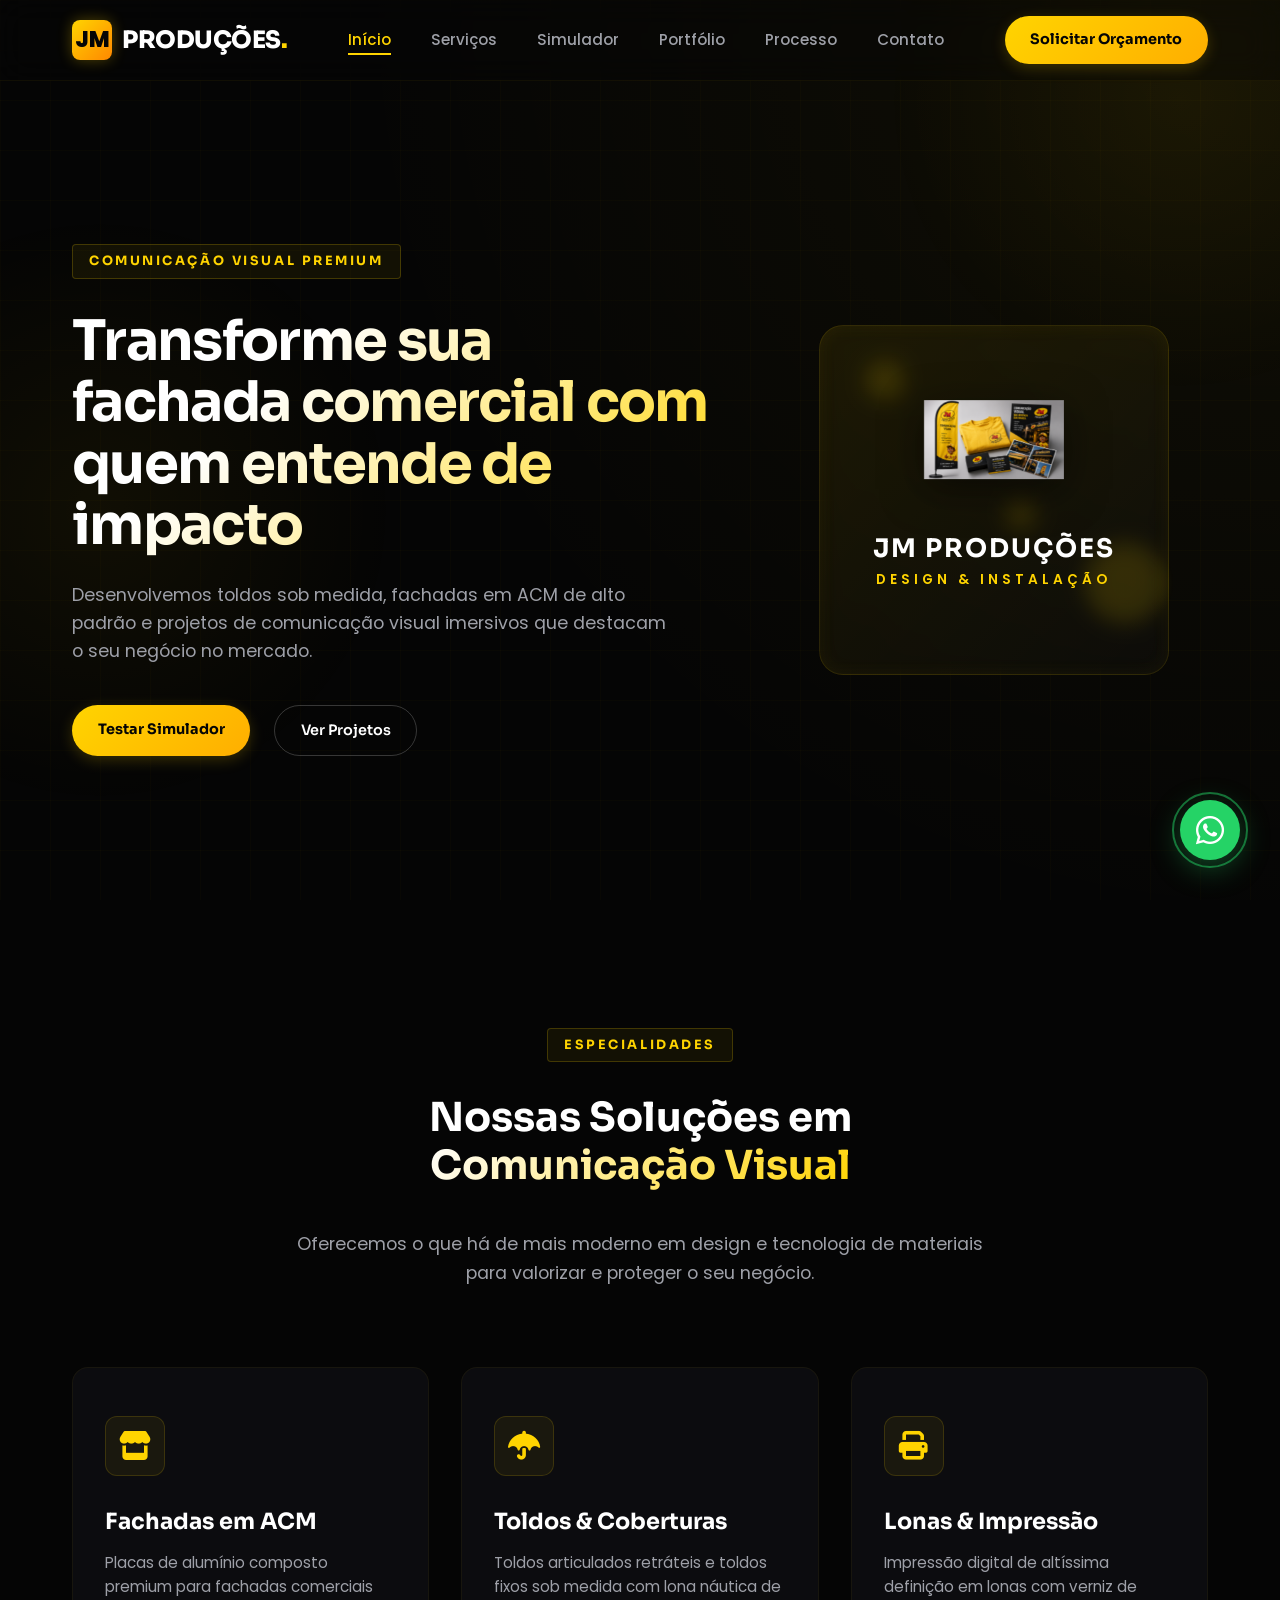
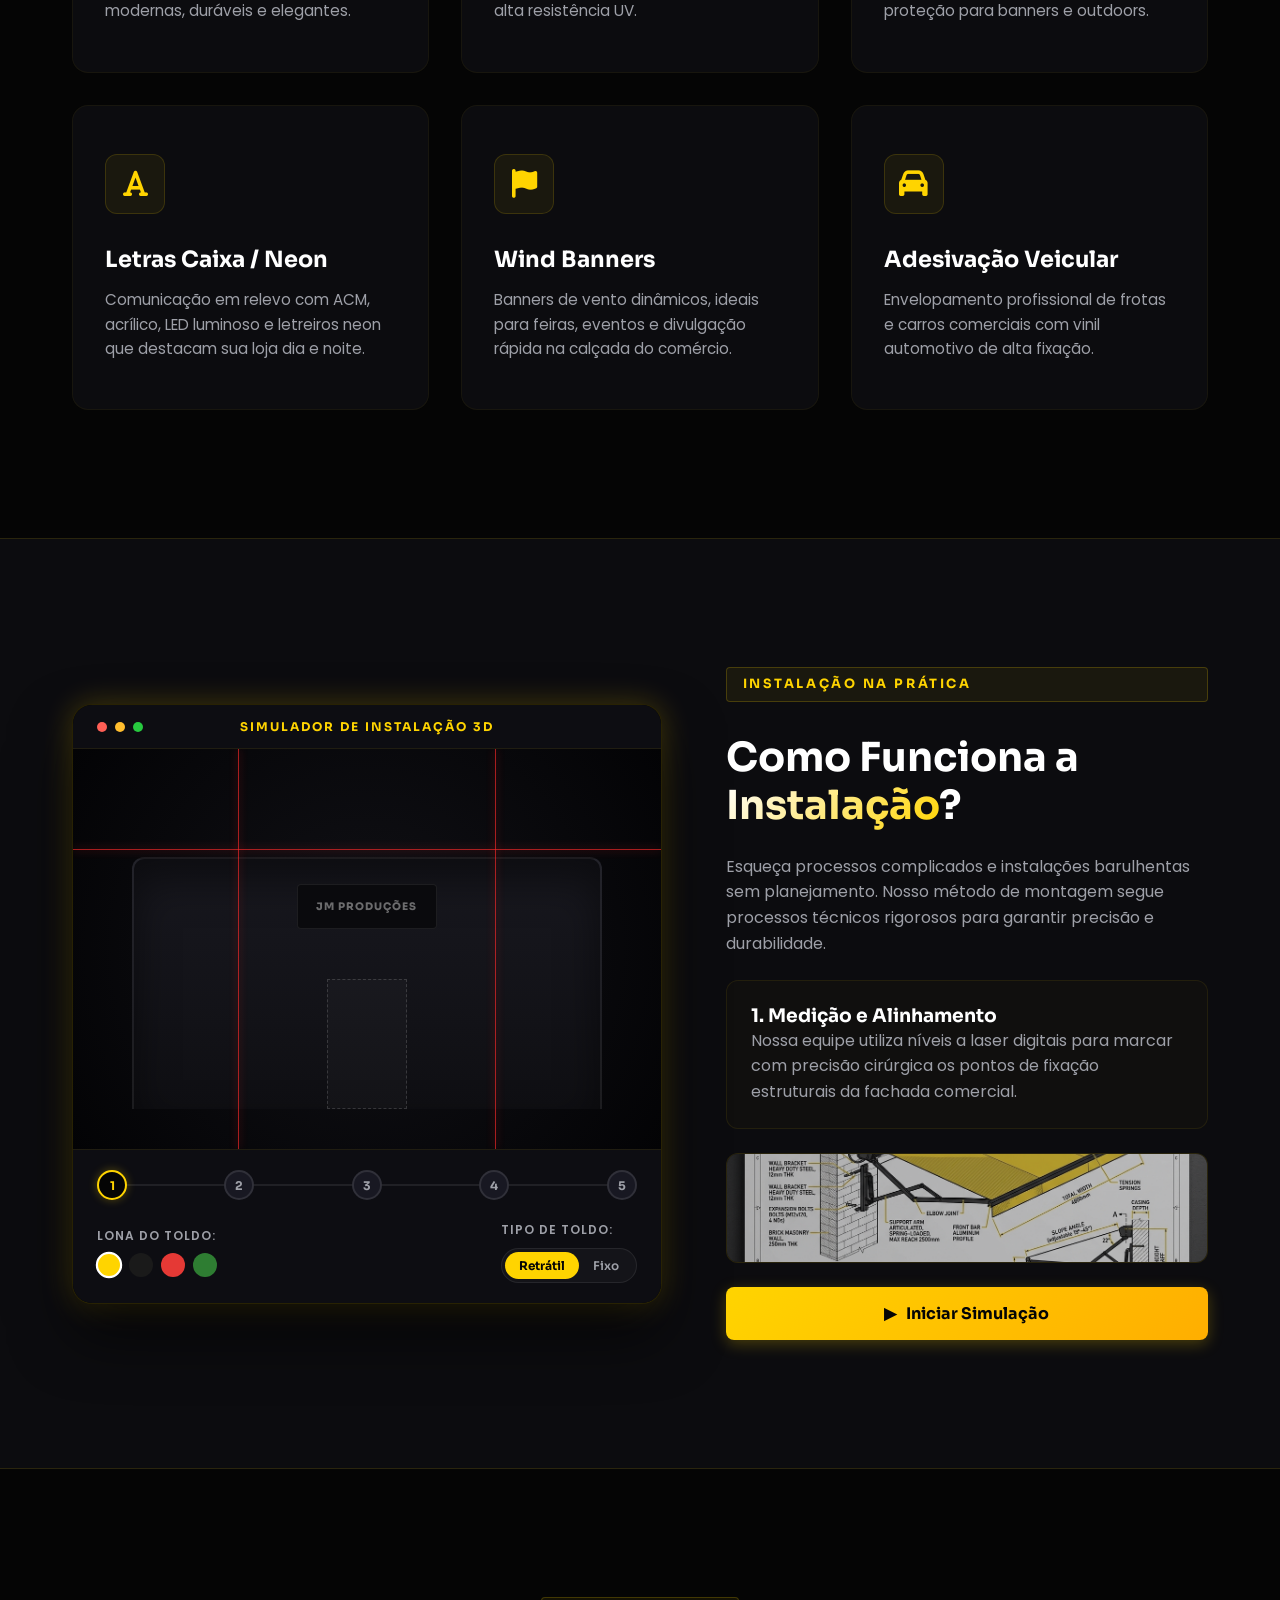
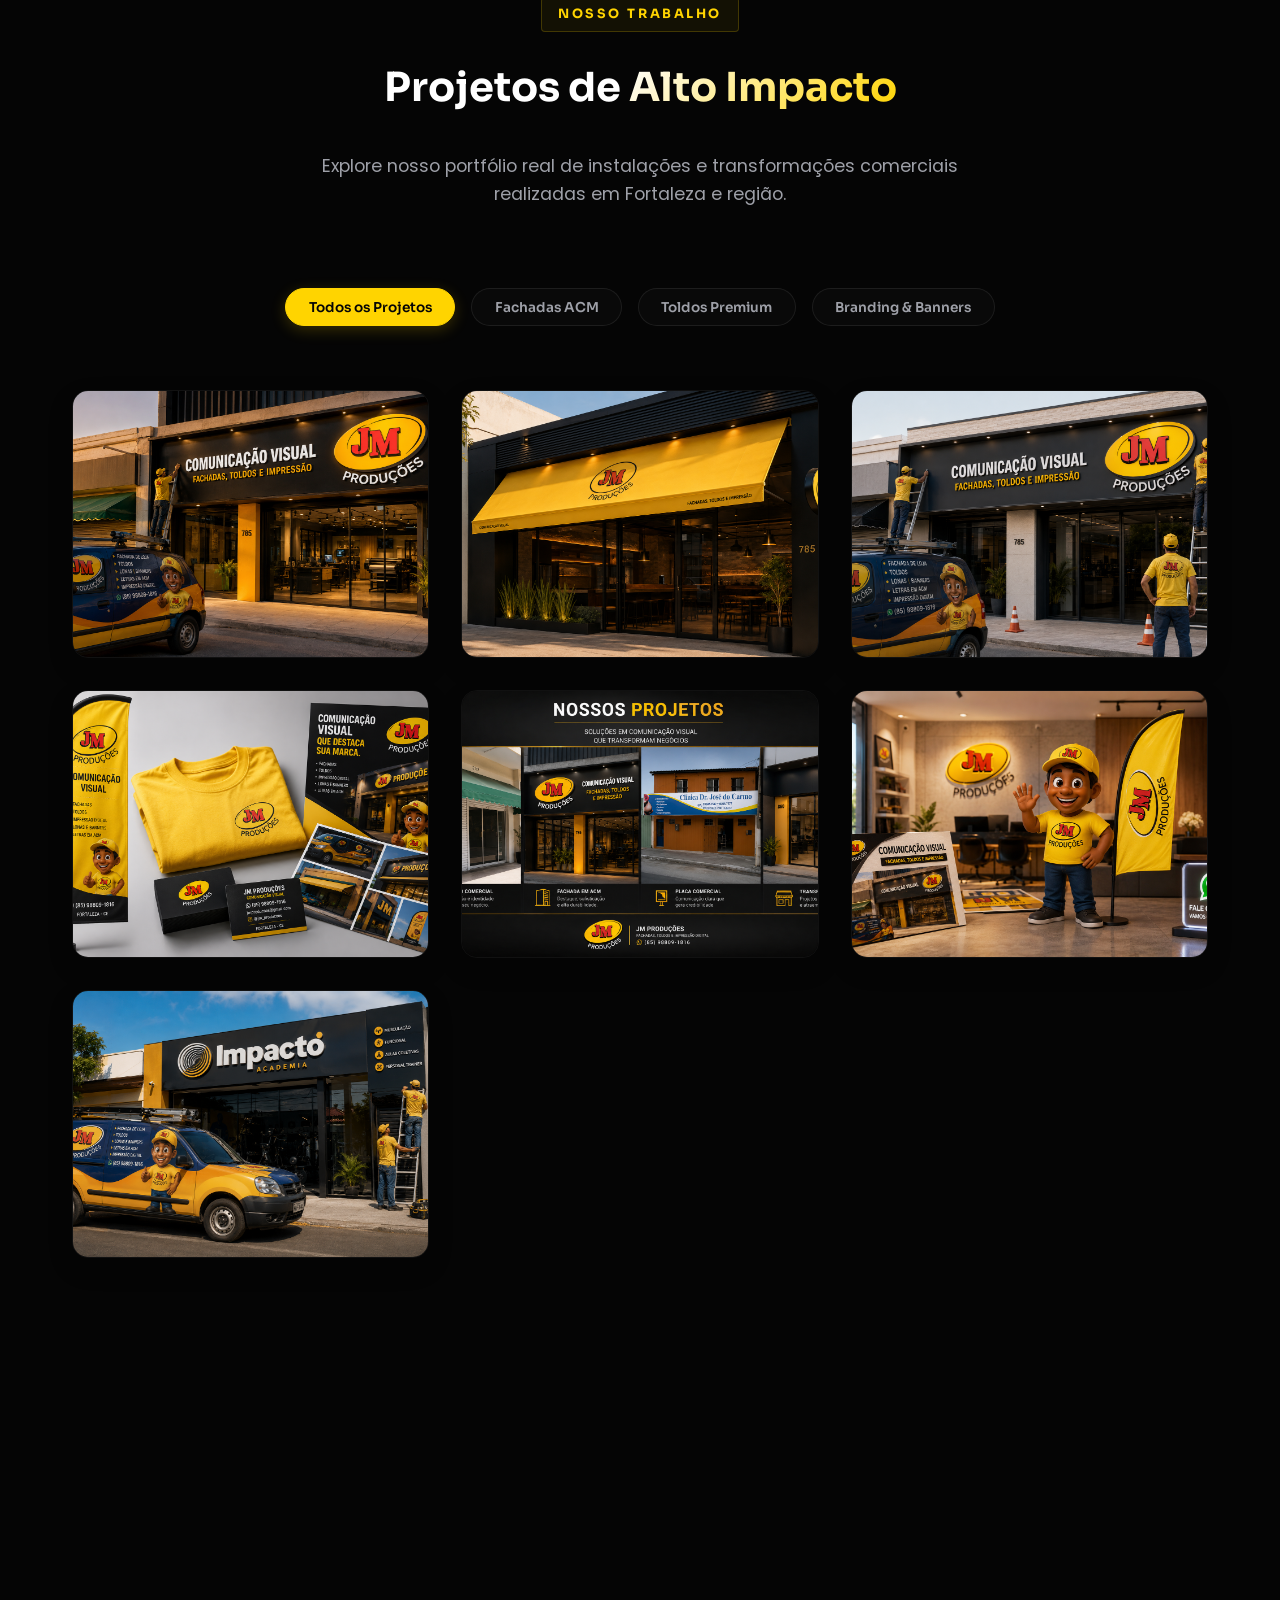
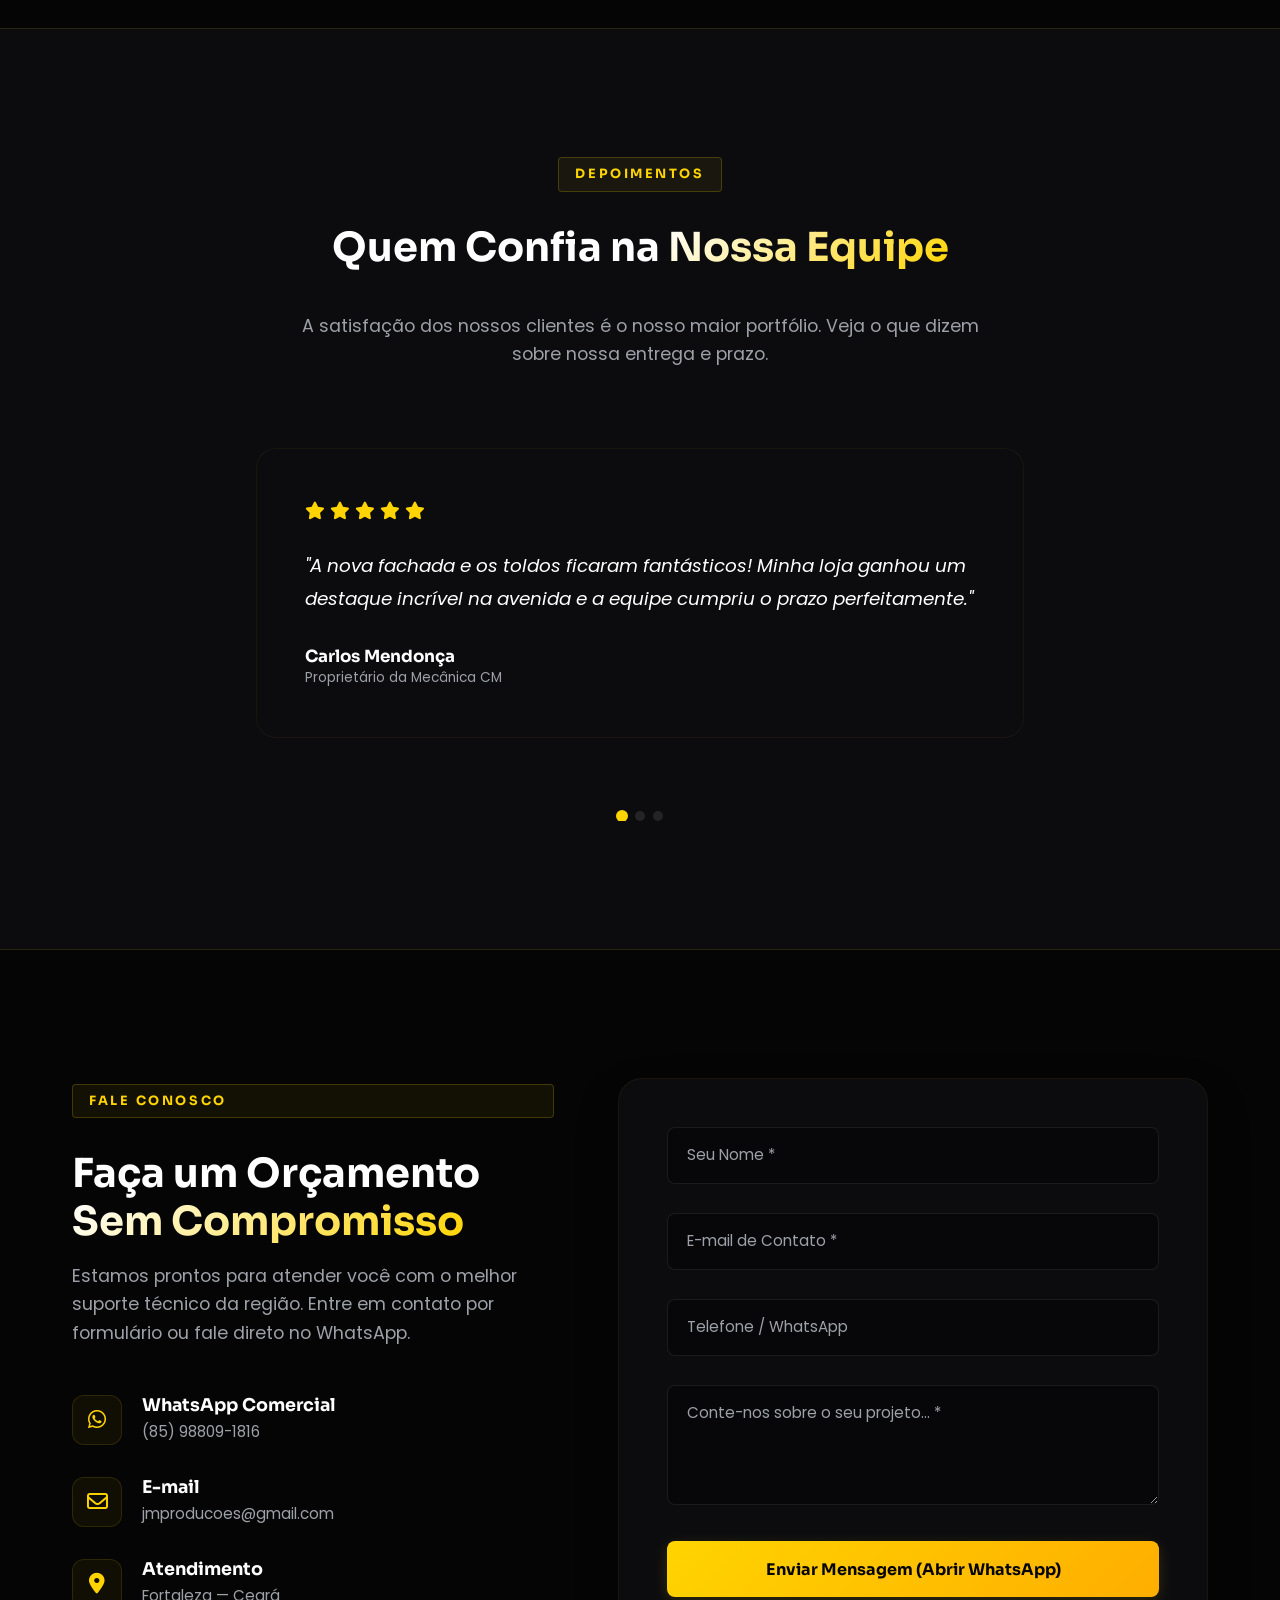
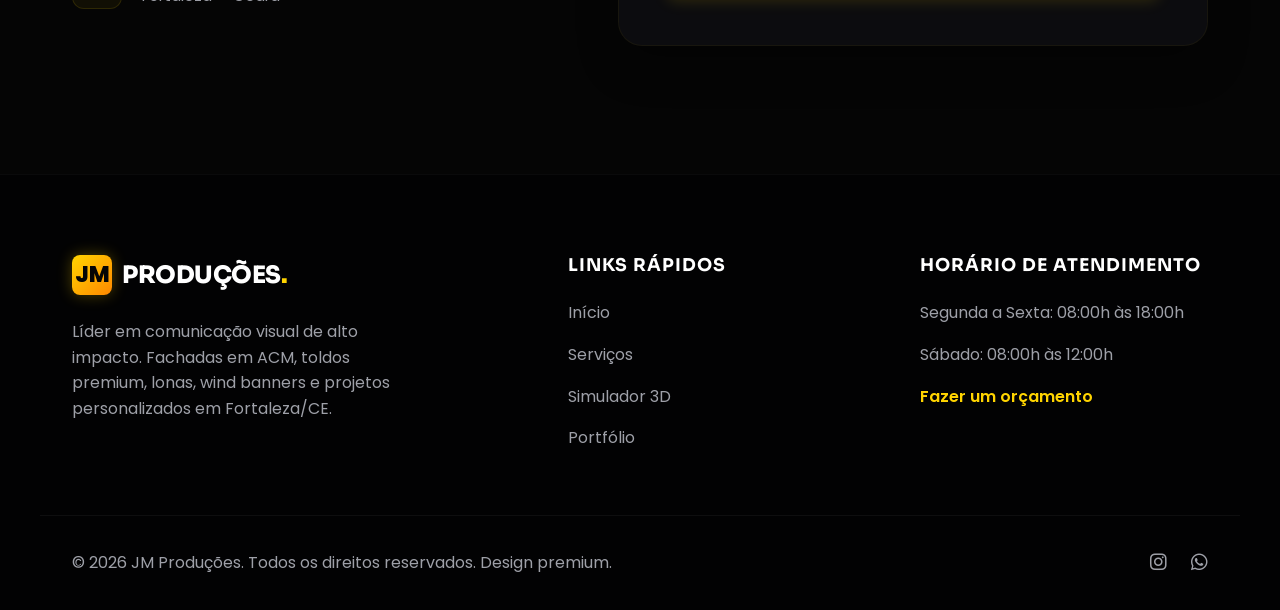
==== index.html @ 9288ebf3 "Rename jm-producoes.html to index.html for Vercel deployment" ====
<!DOCTYPE html>
<html lang="pt-BR">
<head>
  <meta charset="UTF-8">
  <meta name="viewport" content="width=device-width, initial-scale=1.0">
  <title>JM Produções — Comunicação Visual & Toldos Premium</title>
  <meta name="description" content="Reformule a identidade da sua empresa com fachadas em ACM, toldos sob medida, lonas de alta qualidade, wind banners e letras caixa. Projetos imersivos e instalação profissional.">
  
  <!-- Font Awesome (for premium icons) -->
  <link rel="stylesheet" href="https://cdnjs.cloudflare.com/ajax/libs/font-awesome/6.4.0/css/all.min.css">
  
  <!-- Custom Styling -->
  <link rel="stylesheet" href="index.css">
</head>
<body>

  <!-- Background Visual Grid Overlay -->
  <div class="grid-overlay"></div>
  <div class="radial-glow" style="top: -200px; right: -200px;"></div>
  <div class="radial-glow" style="bottom: 10%; left: -200px;"></div>

  <!-- Header & Navigation -->
  <header>
    <div class="container nav-container">
      <a href="#" class="logo">
        <div class="logo-icon">JM</div>
        <div class="logo-text">PRODUÇÕES<span>.</span></div>
      </a>
      
      <ul class="nav-menu">
        <li><a href="#inicio" class="nav-link active">Início</a></li>
        <li><a href="#servicos" class="nav-link">Serviços</a></li>
        <li><a href="#simulador" class="nav-link">Simulador</a></li>
        <li><a href="#portfolio" class="nav-link">Portfólio</a></li>
        <li><a href="#processo" class="nav-link">Processo</a></li>
        <li><a href="#contato" class="nav-link">Contato</a></li>
      </ul>
      
      <a href="#contato" class="cta-button">Solicitar Orçamento</a>
      
      <button class="nav-toggle" aria-label="Abrir menu de navegação">
        <span></span>
        <span></span>
        <span></span>
      </button>
    </div>
  </header>

  <!-- Hero Section -->
  <section id="inicio" class="hero">
    <div class="container hero-grid">
      <div class="hero-content reveal">
        <span class="tagline">Comunicação Visual Premium</span>
        <h1 class="text-gradient">Transforme sua fachada comercial com quem entende de impacto</h1>
        <p>Desenvolvemos toldos sob medida, fachadas em ACM de alto padrão e projetos de comunicação visual imersivos que destacam o seu negócio no mercado.</p>
        <div class="hero-buttons">
          <a href="#simulador" class="cta-button">Testar Simulador</a>
          <a href="#portfolio" class="btn-secondary">Ver Projetos</a>
        </div>
      </div>
      
      <div class="hero-visual reveal">
        <div class="float-element float-1"></div>
        <div class="float-element float-2"></div>
        <div class="float-element float-3"></div>
        
        <div class="hero-glow-card">
          <img src="portfolio_4.png" alt="JM Produções Logo 3D">
          <h3>JM Produções</h3>
          <p>Design & Instalação</p>
        </div>
      </div>
    </div>
  </section>

  <!-- Services Section -->
  <section id="servicos" class="section">
    <div class="container">
      <div class="section-header reveal">
        <span class="tagline">Especialidades</span>
        <h2>Nossas Soluções em <span class="highlight">Comunicação Visual</span></h2>
        <p>Oferecemos o que há de mais moderno em design e tecnologia de materiais para valorizar e proteger o seu negócio.</p>
      </div>
      
      <div class="services-grid">
        <div class="service-card reveal">
          <div class="service-icon"><i class="fa-solid fa-store"></i></div>
          <h3>Fachadas em ACM</h3>
          <p>Placas de alumínio composto premium para fachadas comerciais modernas, duráveis e elegantes.</p>
        </div>
        
        <div class="service-card reveal">
          <div class="service-icon"><i class="fa-solid fa-umbrella"></i></div>
          <h3>Toldos & Coberturas</h3>
          <p>Toldos articulados retráteis e toldos fixos sob medida com lona náutica de alta resistência UV.</p>
        </div>
        
        <div class="service-card reveal">
          <div class="service-icon"><i class="fa-solid fa-print"></i></div>
          <h3>Lonas & Impressão</h3>
          <p>Impressão digital de altíssima definição em lonas com verniz de proteção para banners e outdoors.</p>
        </div>
        
        <div class="service-card reveal">
          <div class="service-icon"><i class="fa-solid fa-font"></i></div>
          <h3>Letras Caixa / Neon</h3>
          <p>Comunicação em relevo com ACM, acrílico, LED luminoso e letreiros neon que destacam sua loja dia e noite.</p>
        </div>
        
        <div class="service-card reveal">
          <div class="service-icon"><i class="fa-solid fa-flag"></i></div>
          <h3>Wind Banners</h3>
          <p>Banners de vento dinâmicos, ideais para feiras, eventos e divulgação rápida na calçada do comércio.</p>
        </div>
        
        <div class="service-card reveal">
          <div class="service-icon"><i class="fa-solid fa-car"></i></div>
          <h3>Adesivação Veicular</h3>
          <p>Envelopamento profissional de frotas e carros comerciais com vinil automotivo de alta fixação.</p>
        </div>
      </div>
    </div>
  </section>

  <!-- 3D Installation Simulator Section -->
  <section id="simulador" class="section simulator-section">
    <div class="container simulator-container">
      <div class="sim-view reveal">
        <div class="sim-header-bar">
          <div class="sim-header-dots">
            <span></span>
            <span></span>
            <span></span>
          </div>
          <div class="sim-title-label">Simulador de Instalação 3D</div>
          <div style="width: 46px;"></div> <!-- placeholder to center label -->
        </div>
        
        <div class="sim-interactive-area">
          <!-- Laser Alignment Guides -->
          <div class="laser-guide laser-h"></div>
          <div class="laser-guide laser-v-l"></div>
          <div class="laser-guide laser-v-r"></div>
          
          <div class="facade-drawing">
            <div class="store-facade">
              <div class="store-door"></div>
              <div class="store-sign"></div>
              
              <!-- Install Bracket Points -->
              <div class="sim-bracket left"></div>
              <div class="sim-bracket right"></div>
              
              <!-- Mounting Frame and Fabric -->
              <div class="sim-toldo-container">
                <div class="sim-toldo-bar"></div>
                <div class="sim-toldo-fabric"></div>
                <div class="sim-toldo-arms"></div>
              </div>
            </div>
          </div>
        </div>
        
        <!-- Controls area -->
        <div class="sim-controls-wrapper">
          <div class="sim-steps-indicator">
            <div class="sim-steps-progress-bar" id="sim-progress-bar"></div>
            <div class="sim-step-dot active" data-step="0">1</div>
            <div class="sim-step-dot" data-step="1">2</div>
            <div class="sim-step-dot" data-step="2">3</div>
            <div class="sim-step-dot" data-step="3">4</div>
            <div class="sim-step-dot" data-step="4">5</div>
          </div>
          
          <div class="sim-customizer">
            <div class="customizer-group">
              <span class="customizer-label">Lona do Toldo:</span>
              <div class="color-dots">
                <span class="color-dot color-yellow active" title="Amarelo JM"></span>
                <span class="color-dot color-black" title="Preto Premium"></span>
                <span class="color-dot color-red" title="Vermelho Alerta"></span>
                <span class="color-dot color-green" title="Verde Floresta"></span>
              </div>
            </div>
            
            <div class="customizer-group">
              <span class="customizer-label">Tipo de Toldo:</span>
              <div class="style-selector">
                <button class="style-option active">Retrátil</button>
                <button class="style-option">Fixo</button>
              </div>
            </div>
          </div>
        </div>
      </div>
      
      <div class="sim-details reveal">
        <span class="tagline">Instalação na Prática</span>
        <h2>Como Funciona a <span class="highlight">Instalação</span>?</h2>
        <p>Esqueça processos complicados e instalações barulhentas sem planejamento. Nosso método de montagem segue processos técnicos rigorosos para garantir precisão e durabilidade.</p>
        
        <div class="sim-description-box">
          <h3 id="sim-step-title">1. Medição e Alinhamento</h3>
          <p id="sim-step-desc">Nossa equipe utiliza níveis a laser digitais para marcar com precisão cirúrgica os pontos de fixação estruturais da fachada comercial.</p>
        </div>
        
        <div style="margin-bottom: 1.5rem; border-radius: 12px; overflow: hidden; border: 1px solid rgba(255, 212, 0, 0.12); height: 110px; background: #0c0c0f;">
          <img src="toldo_blueprint.png" alt="Esquema Técnico Toldo" style="width: 100%; height: 100%; object-fit: cover; opacity: 0.8; filter: saturate(0.8);">
        </div>
        
        <button id="sim-action-btn" class="sim-action-btn btn-play">
          <span>▶</span> Iniciar Simulação
        </button>
      </div>
    </div>
  </section>

  <!-- Portfolio Section -->
  <section id="portfolio" class="section">
    <div class="container">
      <div class="section-header reveal">
        <span class="tagline">Nosso Trabalho</span>
        <h2>Projetos de <span class="highlight">Alto Impacto</span></h2>
        <p>Explore nosso portfólio real de instalações e transformações comerciais realizadas em Fortaleza e região.</p>
      </div>
      
      <div class="portfolio-filters reveal">
        <button class="filter-btn active" data-filter="all">Todos os Projetos</button>
        <button class="filter-btn" data-filter="fachadas">Fachadas ACM</button>
        <button class="filter-btn" data-filter="toldos">Toldos Premium</button>
        <button class="filter-btn" data-filter="banners">Branding & Banners</button>
      </div>
      
      <div class="portfolio-grid reveal">
        <!-- Card 1 -->
        <div class="portfolio-card" data-category="banners">
          <img src="portfolio_1.png" alt="Papelaria e Identidade JM Produções" class="portfolio-img">
          <div class="portfolio-overlay">
            <span class="portfolio-category">Branding</span>
            <h3 class="portfolio-title">Identidade Visual & Mockups</h3>
          </div>
        </div>
        
        <!-- Card 2 -->
        <div class="portfolio-card" data-category="fachadas">
          <img src="portfolio_2.png" alt="Projetos e Fachadas JM" class="portfolio-img">
          <div class="portfolio-overlay">
            <span class="portfolio-category">Fachadas</span>
            <h3 class="portfolio-title">Painéis Comerciais & Placas</h3>
          </div>
        </div>
        
        <!-- Card 3 -->
        <div class="portfolio-card" data-category="fachadas">
          <img src="portfolio_3.png" alt="Instalação Academia Impacto" class="portfolio-img">
          <div class="portfolio-overlay">
            <span class="portfolio-category">Fachadas ACM</span>
            <h3 class="portfolio-title">Fachada Impacto Academia</h3>
          </div>
        </div>
        
        <!-- Card 4 -->
        <div class="portfolio-card" data-category="banners">
          <img src="portfolio_4.png" alt="Comunicação Visual Interna" class="portfolio-img">
          <div class="portfolio-overlay">
            <span class="portfolio-category">Branding</span>
            <h3 class="portfolio-title">Showroom e Mascot JM</h3>
          </div>
        </div>
        
        <!-- Card 5 -->
        <div class="portfolio-card" data-category="toldos">
          <img src="portfolio_5.png" alt="Toldo Amarelo Restaurante" class="portfolio-img">
          <div class="portfolio-overlay">
            <span class="portfolio-category">Toldos Premium</span>
            <h3 class="portfolio-title">Toldo Amarelo Cobertura</h3>
          </div>
        </div>
        
        <!-- Card 6 -->
        <div class="portfolio-card" data-category="toldos">
          <img src="portfolio_6.png" alt="Toldo Loja Comercial Noturno" class="portfolio-img">
          <div class="portfolio-overlay">
            <span class="portfolio-category">Toldos Premium</span>
            <h3 class="portfolio-title">Toldo Comercial Noturno</h3>
          </div>
        </div>
        
        <!-- Card 7 -->
        <div class="portfolio-card" data-category="toldos">
          <img src="portfolio_7.png" alt="Instalação de Toldo Fachada" class="portfolio-img">
          <div class="portfolio-overlay">
            <span class="portfolio-category">Toldos</span>
            <h3 class="portfolio-title">Toldo Fixo e Iluminação</h3>
          </div>
        </div>
      </div>
    </div>
  </section>

  <!-- Process Timeline Section -->
  <section id="processo" class="section">
    <div class="container">
      <div class="section-header reveal">
        <span class="tagline">Processo</span>
        <h2>O Caminho da <span class="highlight">Sua Ideia à Instalação</span></h2>
        <p>Garantimos um acompanhamento completo para que o resultado final supere todas as suas expectativas.</p>
      </div>
      
      <div class="timeline reveal">
        <div class="timeline-progress"></div>
        
        <!-- Item 1 -->
        <div class="timeline-item">
          <div class="timeline-dot"></div>
          <div class="timeline-content">
            <div class="timeline-number">01</div>
            <h3>Briefing & Medições</h3>
            <p>Realizamos a visita técnica para tirar as medidas da sua fachada no milímetro e entender as necessidades de proteção térmica e visual da sua loja.</p>
          </div>
        </div>
        
        <!-- Item 2 -->
        <div class="timeline-item">
          <div class="timeline-dot"></div>
          <div class="timeline-content">
            <div class="timeline-number">02</div>
            <h3>Projeto 3D Gratuito</h3>
            <p>Criamos um protótipo realista no computador da sua fachada com os toldos ou painéis aplicados para que você veja como vai ficar antes de aprovar.</p>
          </div>
        </div>
        
        <!-- Item 3 -->
        <div class="timeline-item">
          <div class="timeline-dot"></div>
          <div class="timeline-content">
            <div class="timeline-number">03</div>
            <h3>Fabricação Especializada</h3>
            <p>Utilizamos perfis de aço estrutural galvanizado com soldagem MIG e costura de lona em vulcanização de alta tecnologia para máxima durabilidade.</p>
          </div>
        </div>
        
        <!-- Item 4 -->
        <div class="timeline-item">
          <div class="timeline-dot"></div>
          <div class="timeline-content">
            <div class="timeline-number">04</div>
            <h3>Instalação Profissional</h3>
            <p>Nossa equipe de instaladores realiza a fixação com buchas químicas e alinhamento a laser. Rápido, limpo e com segurança total.</p>
          </div>
        </div>
      </div>
    </div>
  </section>

  <!-- Testimonials Section -->
  <section class="section" style="background-color: var(--bg-secondary); border-top: 1px solid var(--border-color); border-bottom: 1px solid var(--border-color);">
    <div class="container">
      <div class="section-header reveal">
        <span class="tagline">Depoimentos</span>
        <h2>Quem Confia na <span class="highlight">Nossa Equipe</span></h2>
        <p>A satisfação dos nossos clientes é o nosso maior portfólio. Veja o que dizem sobre nossa entrega e prazo.</p>
      </div>
      
      <div class="testimonial-wrapper reveal">
        <span class="quote-icon">“</span>
        <div class="testimonial-track">
          <!-- Slide 1 -->
          <div class="testimonial-slide">
            <div class="testimonial-card">
              <div class="testimonial-rating">
                <i class="fa-solid fa-star"></i>
                <i class="fa-solid fa-star"></i>
                <i class="fa-solid fa-star"></i>
                <i class="fa-solid fa-star"></i>
                <i class="fa-solid fa-star"></i>
              </div>
              <p class="testimonial-text">"A nova fachada e os toldos ficaram fantásticos! Minha loja ganhou um destaque incrível na avenida e a equipe cumpriu o prazo perfeitamente."</p>
              <div class="testimonial-author">
                <div class="author-info">
                  <h4>Carlos Mendonça</h4>
                  <p>Proprietário da Mecânica CM</p>
                </div>
              </div>
            </div>
          </div>
          
          <!-- Slide 2 -->
          <div class="testimonial-slide">
            <div class="testimonial-card">
              <div class="testimonial-rating">
                <i class="fa-solid fa-star"></i>
                <i class="fa-solid fa-star"></i>
                <i class="fa-solid fa-star"></i>
                <i class="fa-solid fa-star"></i>
                <i class="fa-solid fa-star"></i>
              </div>
              <p class="testimonial-text">"Excelente atendimento! O simulador e o projeto 3D ajudaram muito a escolher a cor perfeita. Os toldos retráteis nos ajudam a proteger o salão nos horários mais quentes."</p>
              <div class="testimonial-author">
                <div class="author-info">
                  <h4>Patrícia Alves</h4>
                  <p>Diretora do Salão Beauty Face</p>
                </div>
              </div>
            </div>
          </div>
          
          <!-- Slide 3 -->
          <div class="testimonial-slide">
            <div class="testimonial-card">
              <div class="testimonial-rating">
                <i class="fa-solid fa-star"></i>
                <i class="fa-solid fa-star"></i>
                <i class="fa-solid fa-star"></i>
                <i class="fa-solid fa-star"></i>
                <i class="fa-solid fa-star"></i>
              </div>
              <p class="testimonial-text">"A equipe de instalação é super limpa e rápida. O fechamento lateral da lona ficou impecável e resiste muito bem a ventanias e chuvas."</p>
              <div class="testimonial-author">
                <div class="author-info">
                  <h4>Felipe Rocha</h4>
                  <p>Fundador da Impacto Academia</p>
                </div>
              </div>
            </div>
          </div>
        </div>
        
        <div class="carousel-dots"></div>
      </div>
    </div>
  </section>

  <!-- Contact Section -->
  <section id="contato" class="section">
    <div class="container contact-grid">
      <div class="contact-info reveal">
        <span class="tagline">Fale Conosco</span>
        <h2>Faça um Orçamento <span class="highlight">Sem Compromisso</span></h2>
        <p>Estamos prontos para atender você com o melhor suporte técnico da região. Entre em contato por formulário ou fale direto no WhatsApp.</p>
        
        <div class="info-item">
          <div class="info-icon"><i class="fa-brands fa-whatsapp"></i></div>
          <div class="info-text">
            <h3>WhatsApp Comercial</h3>
            <p>(85) 98809-1816</p>
          </div>
        </div>
        
        <div class="info-item">
          <div class="info-icon"><i class="fa-regular fa-envelope"></i></div>
          <div class="info-text">
            <h3>E-mail</h3>
            <p>jmproducoes@gmail.com</p>
          </div>
        </div>
        
        <div class="info-item">
          <div class="info-icon"><i class="fa-solid fa-location-dot"></i></div>
          <div class="info-text">
            <h3>Atendimento</h3>
            <p>Fortaleza — Ceará</p>
          </div>
        </div>
      </div>
      
      <div class="contact-form-container reveal">
        <form id="contact-form">
          <div class="form-group">
            <input type="text" id="form-name" class="form-input" placeholder=" " required>
            <label for="form-name" class="form-label">Seu Nome *</label>
          </div>
          
          <div class="form-group">
            <input type="email" id="form-email" class="form-input" placeholder=" " required>
            <label for="form-email" class="form-label">E-mail de Contato *</label>
          </div>
          
          <div class="form-group">
            <input type="tel" id="form-phone" class="form-input" placeholder=" ">
            <label for="form-phone" class="form-label">Telefone / WhatsApp</label>
          </div>
          
          <div class="form-group">
            <textarea id="form-message" class="form-textarea" placeholder=" " required></textarea>
            <label for="form-message" class="form-label">Conte-nos sobre o seu projeto... *</label>
          </div>
          
          <button type="submit" class="submit-btn">Enviar Mensagem (Abrir WhatsApp)</button>
        </form>
      </div>
    </div>
  </section>

  <!-- Footer -->
  <footer>
    <div class="container footer-grid">
      <div class="footer-logo-desc">
        <a href="#" class="logo">
          <div class="logo-icon">JM</div>
          <div class="logo-text">PRODUÇÕES<span>.</span></div>
        </a>
        <p>Líder em comunicação visual de alto impacto. Fachadas em ACM, toldos premium, lonas, wind banners e projetos personalizados em Fortaleza/CE.</p>
      </div>
      
      <div class="footer-nav">
        <h4>Links Rápidos</h4>
        <ul>
          <li><a href="#inicio">Início</a></li>
          <li><a href="#servicos">Serviços</a></li>
          <li><a href="#simulador">Simulador 3D</a></li>
          <li><a href="#portfolio">Portfólio</a></li>
        </ul>
      </div>
      
      <div class="footer-nav">
        <h4>Horário de Atendimento</h4>
        <ul>
          <li style="color: var(--text-muted);">Segunda a Sexta: 08:00h às 18:00h</li>
          <li style="color: var(--text-muted);">Sábado: 08:00h às 12:00h</li>
          <li><a href="#contato" style="color: var(--accent); font-weight: 600;">Fazer um orçamento</a></li>
        </ul>
      </div>
    </div>
    
    <div class="container footer-bottom">
      <p>&copy; 2026 JM Produções. Todos os direitos reservados. Design premium.</p>
      <div class="footer-socials">
        <a href="https://instagram.com/jm_producoes" target="_blank" class="footer-social-link" aria-label="Instagram"><i class="fa-brands fa-instagram"></i></a>
        <a href="https://wa.me/5585988091816" target="_blank" class="footer-social-link" aria-label="WhatsApp"><i class="fa-brands fa-whatsapp"></i></a>
      </div>
    </div>
  </footer>

  <!-- Lightbox Modal for Portfolio -->
  <div id="lightbox-modal" class="lightbox-modal">
    <div class="lightbox-content">
      <button class="lightbox-close" aria-label="Fechar visualizador">&times;</button>
      <img id="lightbox-img" src="" alt="Ampliação de projeto">
      <div id="lightbox-caption" class="lightbox-caption"></div>
    </div>
  </div>

  <!-- Float WhatsApp Button -->
  <a href="https://wa.me/5585988091816?text=Ol%C3%A1%20JM%20Produ%C3%A7%C3%B5es!%20Gostaria%20de%20fazer%20um%20or%C3%A7amento%20para%20minha%20loja." target="_blank" class="whatsapp-float" aria-label="Falar conosco no WhatsApp">
    <i class="fa-brands fa-whatsapp"></i>
  </a>

  <!-- Custom Script -->
  <script src="index.js"></script>
</body>
</html>
---- index.css ----
@import url('https://fonts.googleapis.com/css2?family=Poppins:wght@300;400;500;600;700&family=Sora:wght@400;600;700;800&display=swap');

:root {
  --bg-primary: #050505;
  --bg-secondary: #0c0c0f;
  --accent: #FFD400;
  --accent-rgb: 255, 212, 0;
  --accent-vibrant: #ffae00;
  --text-main: #ffffff;
  --text-muted: #9ea0a8;
  --border-color: rgba(255, 212, 0, 0.12);
  --glass-bg: rgba(12, 12, 15, 0.65);
  --glass-border: rgba(255, 212, 0, 0.08);
  --font-title: 'Sora', sans-serif;
  --font-body: 'Poppins', sans-serif;
  --transition-smooth: all 0.4s cubic-bezier(0.25, 1, 0.5, 1);
  --glow-shadow: 0 0 30px rgba(255, 212, 0, 0.25);
}

/* Base Styles */
* {
  box-sizing: border-box;
  margin: 0;
  padding: 0;
}

html {
  scroll-behavior: smooth;
  font-size: 16px;
}

body {
  background-color: var(--bg-primary);
  color: var(--text-main);
  font-family: var(--font-body);
  overflow-x: hidden;
  line-height: 1.6;
}

/* Custom Scrollbar */
::-webkit-scrollbar {
  width: 8px;
}
::-webkit-scrollbar-track {
  background: var(--bg-primary);
}
::-webkit-scrollbar-thumb {
  background: var(--accent);
  border-radius: 4px;
}
::-webkit-scrollbar-thumb:hover {
  background: var(--accent-vibrant);
}

/* Background Grid Overlay */
.grid-overlay {
  position: fixed;
  top: 0;
  left: 0;
  width: 100%;
  height: 100%;
  background-image: 
    linear-gradient(rgba(255, 212, 0, 0.02) 1px, transparent 1px),
    linear-gradient(90deg, rgba(255, 212, 0, 0.02) 1px, transparent 1px);
  background-size: 50px 50px;
  z-index: 1;
  pointer-events: none;
}

.radial-glow {
  position: absolute;
  width: 600px;
  height: 600px;
  background: radial-gradient(circle, rgba(255, 212, 0, 0.05) 0%, rgba(0, 0, 0, 0) 70%);
  z-index: 1;
  pointer-events: none;
  border-radius: 50%;
}

/* Typography & Headings */
h1, h2, h3, h4, h5, h6 {
  font-family: var(--font-title);
  font-weight: 700;
  line-height: 1.2;
}

h1 {
  font-size: 3.5rem;
  letter-spacing: -0.03em;
}

h2 {
  font-size: 2.5rem;
  margin-bottom: 1.5rem;
  position: relative;
  display: inline-block;
}

h2 span.highlight {
  color: var(--accent);
  background: linear-gradient(135deg, var(--text-main) 0%, var(--accent) 100%);
  -webkit-background-clip: text;
  -webkit-text-fill-color: transparent;
}

.text-gradient {
  background: linear-gradient(135deg, #ffffff 30%, var(--accent) 100%);
  -webkit-background-clip: text;
  -webkit-text-fill-color: transparent;
}

p {
  color: var(--text-muted);
  font-size: 1rem;
}

/* Layout Utilities */
.container {
  max-width: 1200px;
  margin: 0 auto;
  padding: 0 2rem;
  position: relative;
  z-index: 2;
}

.section {
  padding: 8rem 0;
  position: relative;
}

/* Header & Navigation */
header {
  position: fixed;
  top: 0;
  left: 0;
  width: 100%;
  z-index: 100;
  background: rgba(5, 5, 5, 0.4);
  backdrop-filter: blur(15px);
  -webkit-backdrop-filter: blur(15px);
  border-bottom: 1px solid rgba(255, 212, 0, 0.05);
  transition: var(--transition-smooth);
}

header.scrolled {
  background: var(--glass-bg);
  border-bottom: 1px solid var(--glass-border);
  box-shadow: 0 10px 30px rgba(0, 0, 0, 0.5);
}

.nav-container {
  display: flex;
  justify-content: space-between;
  align-items: center;
  height: 80px;
}

.logo {
  display: flex;
  align-items: center;
  gap: 10px;
  text-decoration: none;
}

.logo-icon {
  width: 40px;
  height: 40px;
  background: linear-gradient(135deg, var(--accent) 0%, #ff8800 100%);
  border-radius: 8px;
  display: flex;
  justify-content: center;
  align-items: center;
  font-weight: 800;
  color: var(--bg-primary);
  font-size: 1.4rem;
  box-shadow: 0 0 15px rgba(255, 212, 0, 0.3);
}

.logo-text {
  font-family: var(--font-title);
  color: var(--text-main);
  font-weight: 800;
  font-size: 1.5rem;
  letter-spacing: -0.5px;
}

.logo-text span {
  color: var(--accent);
}

.nav-menu {
  display: flex;
  gap: 2.5rem;
  list-style: none;
}

.nav-link {
  color: var(--text-muted);
  text-decoration: none;
  font-weight: 500;
  font-size: 0.95rem;
  transition: var(--transition-smooth);
  position: relative;
  padding: 5px 0;
}

.nav-link::after {
  content: '';
  position: absolute;
  bottom: 0;
  left: 0;
  width: 0;
  height: 2px;
  background-color: var(--accent);
  transition: var(--transition-smooth);
}

.nav-link:hover {
  color: var(--text-main);
}

.nav-link:hover::after,
.nav-link.active::after {
  width: 100%;
}

.nav-link.active {
  color: var(--accent);
}

.cta-button {
  background: linear-gradient(135deg, var(--accent) 0%, var(--accent-vibrant) 100%);
  color: var(--bg-primary);
  text-decoration: none;
  padding: 0.8rem 1.6rem;
  border-radius: 30px;
  font-weight: 700;
  font-family: var(--font-title);
  font-size: 0.9rem;
  border: none;
  cursor: pointer;
  box-shadow: 0 4px 15px rgba(255, 212, 0, 0.2);
  transition: var(--transition-smooth);
}

.cta-button:hover {
  transform: translateY(-2px);
  box-shadow: 0 8px 25px rgba(255, 212, 0, 0.4);
}

/* Mobile Nav Toggle */
.nav-toggle {
  display: none;
  flex-direction: column;
  gap: 6px;
  background: transparent;
  border: none;
  cursor: pointer;
  z-index: 101;
}

.nav-toggle span {
  display: block;
  width: 25px;
  height: 2px;
  background: var(--text-main);
  transition: var(--transition-smooth);
}

/* Hero Section */
.hero {
  min-height: 100vh;
  display: flex;
  align-items: center;
  padding-top: 100px;
  background: radial-gradient(circle at top right, rgba(255, 212, 0, 0.05), transparent 60%);
  position: relative;
}

.hero-grid {
  display: grid;
  grid-template-columns: 1.2fr 0.8fr;
  gap: 4rem;
  align-items: center;
}

.tagline {
  display: inline-block;
  font-family: var(--font-title);
  font-size: 0.8rem;
  font-weight: 700;
  text-transform: uppercase;
  letter-spacing: 0.2em;
  color: var(--accent);
  padding: 6px 16px;
  background: rgba(255, 212, 0, 0.06);
  border: 1px solid rgba(255, 212, 0, 0.2);
  border-radius: 4px;
  margin-bottom: 2rem;
}

.hero h1 {
  line-height: 1.1;
  margin-bottom: 1.5rem;
}

.hero p {
  font-size: 1.1rem;
  margin-bottom: 2.5rem;
  max-width: 600px;
}

.hero-buttons {
  display: flex;
  gap: 1.5rem;
}

.btn-secondary {
  background: transparent;
  color: var(--text-main);
  border: 1.5px solid rgba(255, 255, 255, 0.2);
  text-decoration: none;
  padding: 0.8rem 1.6rem;
  border-radius: 30px;
  font-weight: 600;
  font-family: var(--font-title);
  font-size: 0.9rem;
  transition: var(--transition-smooth);
}

.btn-secondary:hover {
  background: rgba(255, 255, 255, 0.05);
  border-color: var(--text-main);
}

/* Immersive 3D Logo Element in Hero */
.hero-visual {
  position: relative;
  display: flex;
  justify-content: center;
  align-items: center;
  perspective: 1000px;
}

.hero-glow-card {
  width: 350px;
  height: 350px;
  border-radius: 24px;
  background: linear-gradient(135deg, rgba(255, 212, 0, 0.08) 0%, rgba(255, 255, 255, 0.02) 100%);
  border: 1px solid var(--border-color);
  box-shadow: inset 0 0 20px rgba(255, 212, 0, 0.05);
  display: flex;
  flex-direction: column;
  justify-content: center;
  align-items: center;
  transform-style: preserve-3d;
  transition: var(--transition-smooth);
  animation: floatCard 6s ease-in-out infinite;
  backdrop-filter: blur(10px);
}

.hero-glow-card:hover {
  transform: rotateY(15deg) rotateX(10deg);
  border-color: rgba(255, 212, 0, 0.3);
  box-shadow: 0 20px 40px rgba(0, 0, 0, 0.4), var(--glow-shadow);
}

.hero-glow-card img {
  width: 140px;
  height: 140px;
  object-fit: contain;
  margin-bottom: 1.5rem;
  transform: translateZ(50px);
  filter: drop-shadow(0 10px 20px rgba(0,0,0,0.5));
  transition: var(--transition-smooth);
}

.hero-glow-card h3 {
  color: var(--text-main);
  font-size: 1.6rem;
  text-transform: uppercase;
  letter-spacing: 2px;
  transform: translateZ(30px);
}

.hero-glow-card p {
  color: var(--accent);
  font-weight: 600;
  font-size: 0.85rem;
  margin-top: 5px;
  text-transform: uppercase;
  letter-spacing: 4px;
  transform: translateZ(20px);
}

/* Floating Elements */
.float-element {
  position: absolute;
  border-radius: 50%;
  pointer-events: none;
  background: var(--accent);
  opacity: 0.15;
  filter: blur(5px);
}

.float-1 { width: 40px; height: 40px; top: 10%; left: 20%; animation: floatEffect 8s infinite ease-in-out; }
.float-2 { width: 80px; height: 80px; bottom: 15%; right: 10%; animation: floatEffect 12s infinite ease-in-out reverse; }
.float-3 { width: 30px; height: 30px; top: 50%; right: 40%; animation: floatEffect 6s infinite ease-in-out 2s; }

/* Sections Styling */
.section-header {
  text-align: center;
  max-width: 700px;
  margin: 0 auto 5rem auto;
}

.section-header p {
  font-size: 1.1rem;
  margin-top: 1rem;
}

/* Services Grid */
.services-grid {
  display: grid;
  grid-template-columns: repeat(auto-fit, minmax(280px, 1fr));
  gap: 2rem;
}

.service-card {
  background: var(--bg-secondary);
  border: 1px solid rgba(255, 212, 0, 0.05);
  border-radius: 16px;
  padding: 3rem 2rem;
  transition: var(--transition-smooth);
  position: relative;
  overflow: hidden;
  cursor: pointer;
}

.service-card::before {
  content: '';
  position: absolute;
  top: 0;
  left: 0;
  width: 100%;
  height: 3px;
  background: linear-gradient(90deg, transparent, var(--accent), transparent);
  opacity: 0;
  transition: var(--transition-smooth);
}

.service-card:hover {
  transform: translateY(-8px);
  border-color: rgba(255, 212, 0, 0.2);
  box-shadow: 0 15px 40px rgba(0, 0, 0, 0.4), 0 0 20px rgba(255, 212, 0, 0.05);
}

.service-card:hover::before {
  opacity: 1;
}

.service-icon {
  width: 60px;
  height: 60px;
  background: rgba(255, 212, 0, 0.06);
  border: 1px solid rgba(255, 212, 0, 0.15);
  border-radius: 12px;
  display: flex;
  justify-content: center;
  align-items: center;
  font-size: 1.8rem;
  color: var(--accent);
  margin-bottom: 2rem;
  transition: var(--transition-smooth);
}

.service-card:hover .service-icon {
  background: var(--accent);
  color: var(--bg-primary);
  box-shadow: 0 0 15px rgba(255, 212, 0, 0.3);
}

.service-card h3 {
  font-size: 1.4rem;
  margin-bottom: 1rem;
}

.service-card p {
  font-size: 0.95rem;
  line-height: 1.6;
}

/* 3D Toldo Installation Simulator Section */
.simulator-section {
  background-color: var(--bg-secondary);
  border-top: 1px solid var(--border-color);
  border-bottom: 1px solid var(--border-color);
  position: relative;
  overflow: hidden;
}

.simulator-container {
  display: grid;
  grid-template-columns: 1.1fr 0.9fr;
  gap: 4rem;
  align-items: center;
}

/* 3D Interactive Screen Mockup */
.sim-view {
  background: #020203;
  border-radius: 20px;
  border: 1px solid rgba(255, 212, 0, 0.15);
  position: relative;
  overflow: hidden;
  box-shadow: 0 30px 60px rgba(0, 0, 0, 0.6), var(--glow-shadow);
  display: flex;
  flex-direction: column;
}

.sim-header-bar {
  background: #0d0d12;
  padding: 12px 24px;
  border-bottom: 1px solid rgba(255, 212, 0, 0.08);
  display: flex;
  justify-content: space-between;
  align-items: center;
}

.sim-header-dots {
  display: flex;
  gap: 8px;
}

.sim-header-dots span {
  width: 10px;
  height: 10px;
  border-radius: 50%;
  background: rgba(255, 255, 255, 0.2);
}

.sim-header-dots span:nth-child(1) { background: #ff5f56; }
.sim-header-dots span:nth-child(2) { background: #ffbd2e; }
.sim-header-dots span:nth-child(3) { background: #27c93f; }

.sim-title-label {
  font-family: var(--font-title);
  font-size: 0.75rem;
  font-weight: 700;
  text-transform: uppercase;
  color: var(--accent);
  letter-spacing: 2px;
}

.sim-interactive-area {
  height: 400px;
  position: relative;
  overflow: hidden;
  display: flex;
  justify-content: center;
  align-items: center;
  background: radial-gradient(circle at center, #111116 0%, #030305 100%);
}

/* Simulator Canvas/SVG Content */
.facade-drawing {
  width: 100%;
  height: 100%;
  position: relative;
  display: flex;
  justify-content: center;
  align-items: flex-end;
  padding-bottom: 40px;
}

.store-facade {
  width: 80%;
  height: 70%;
  border: 2px solid rgba(255, 255, 255, 0.05);
  border-bottom: none;
  background: linear-gradient(180deg, #18181f 0%, #0f0f13 100%);
  border-radius: 12px 12px 0 0;
  position: relative;
  box-shadow: inset 0 20px 40px rgba(0,0,0,0.5);
}

.store-door {
  position: absolute;
  bottom: 0;
  left: 50%;
  transform: translateX(-50%);
  width: 80px;
  height: 130px;
  border: 1px dashed rgba(255, 255, 255, 0.15);
  background: rgba(255, 255, 255, 0.02);
}

.store-sign {
  position: absolute;
  top: 25px;
  left: 50%;
  transform: translateX(-50%);
  width: 140px;
  height: 45px;
  background: #0a0a0d;
  border: 1px solid rgba(255, 255, 255, 0.08);
  border-radius: 4px;
  display: flex;
  justify-content: center;
  align-items: center;
}

.store-sign::after {
  content: 'JM PRODUÇÕES';
  font-family: var(--font-title);
  font-size: 0.65rem;
  font-weight: 800;
  color: rgba(255, 255, 255, 0.4);
  letter-spacing: 1px;
}

/* Animated Brackets and Awning */
.sim-bracket {
  position: absolute;
  width: 8px;
  height: 25px;
  background: #444;
  border-radius: 2px;
  top: 90px;
  opacity: 0;
  transition: transform 0.5s ease-out, opacity 0.5s;
}

.sim-bracket.left { left: 20%; }
.sim-bracket.right { right: 20%; }

.sim-bracket.installed {
  opacity: 1;
  animation: glowInstall 1s ease-out;
}

/* Awning (Toldo) Elements */
.sim-toldo-container {
  position: absolute;
  top: 80px;
  left: 17%;
  right: 17%;
  height: 80px;
  z-index: 5;
  transform: translateY(-50px) scale(0.9);
  opacity: 0;
  transition: all 0.8s cubic-bezier(0.175, 0.885, 0.32, 1.275);
}

.sim-toldo-container.mounted {
  opacity: 1;
  transform: translateY(0) scale(1);
}

.sim-toldo-bar {
  width: 100%;
  height: 10px;
  background: #222;
  border-radius: 5px;
  position: relative;
  box-shadow: 0 3px 6px rgba(0,0,0,0.5);
}

.sim-toldo-fabric {
  width: 96%;
  margin: 0 auto;
  height: 0;
  background: var(--accent);
  position: relative;
  transform-origin: top center;
  transition: height 1s cubic-bezier(0.4, 0, 0.2, 1);
  box-shadow: 0 10px 25px rgba(0,0,0,0.5);
  border-radius: 0 0 10px 10px;
  clip-path: polygon(0 0, 100% 0, 100% 85%, 95% 100%, 90% 85%, 85% 100%, 80% 85%, 75% 100%, 70% 85%, 65% 100%, 60% 85%, 55% 100%, 50% 85%, 45% 100%, 40% 85%, 35% 100%, 30% 85%, 25% 100%, 20% 85%, 15% 100%, 10% 85%, 5% 100%, 0 85%);
}

.sim-toldo-fabric::before {
  content: '';
  position: absolute;
  inset: 0;
  background: linear-gradient(90deg, 
    rgba(0,0,0,0.15) 0%, rgba(255,255,255,0.05) 5%, rgba(0,0,0,0.15) 10%, 
    rgba(255,255,255,0.05) 15%, rgba(0,0,0,0.15) 20%, rgba(255,255,255,0.05) 25%,
    rgba(0,0,0,0.15) 30%, rgba(255,255,255,0.05) 35%, rgba(0,0,0,0.15) 40%,
    rgba(255,255,255,0.05) 45%, rgba(0,0,0,0.15) 50%, rgba(255,255,255,0.05) 55%,
    rgba(0,0,0,0.15) 60%, rgba(255,255,255,0.05) 65%, rgba(0,0,0,0.15) 70%,
    rgba(255,255,255,0.05) 75%, rgba(0,0,0,0.15) 80%, rgba(255,255,255,0.05) 85%,
    rgba(0,0,0,0.15) 90%, rgba(255,255,255,0.05) 95%, rgba(0,0,0,0.15) 100%
  );
}

.sim-toldo-fabric.deployed {
  height: 70px;
}

.sim-toldo-arms {
  position: absolute;
  top: 5px;
  left: 5%;
  right: 5%;
  height: 0;
  border-left: 2px solid #555;
  border-right: 2px solid #555;
  transform-origin: top center;
  transition: height 1s cubic-bezier(0.4, 0, 0.2, 1);
  pointer-events: none;
}

.sim-toldo-arms.deployed {
  height: 60px;
}

/* Laser Guide lines */
.laser-guide {
  position: absolute;
  background: #ff2a2a;
  box-shadow: 0 0 8px #ff2a2a;
  z-index: 10;
  opacity: 0;
  transition: opacity 0.3s;
}

.laser-h {
  left: 0;
  right: 0;
  height: 1px;
  top: 100px;
}

.laser-v-l {
  top: 0;
  bottom: 0;
  width: 1px;
  left: 28%;
}

.laser-v-r {
  top: 0;
  bottom: 0;
  width: 1px;
  right: 28%;
}

.laser-active {
  opacity: 0.65;
}

/* Control Panel of Simulator */
.sim-controls-wrapper {
  background: #0d0d12;
  padding: 20px 24px;
  border-top: 1px solid rgba(255, 212, 0, 0.08);
}

.sim-steps-indicator {
  display: flex;
  justify-content: space-between;
  margin-bottom: 20px;
  position: relative;
}

.sim-steps-indicator::before {
  content: '';
  position: absolute;
  top: 14px;
  left: 5%;
  right: 5%;
  height: 2px;
  background: rgba(255, 255, 255, 0.08);
  z-index: 1;
}

.sim-steps-progress-bar {
  position: absolute;
  top: 14px;
  left: 5%;
  width: 0;
  height: 2px;
  background: var(--accent);
  z-index: 2;
  transition: width 0.5s ease;
}

.sim-step-dot {
  width: 30px;
  height: 30px;
  border-radius: 50%;
  background: #181822;
  border: 2px solid rgba(255,255,255,0.1);
  display: flex;
  justify-content: center;
  align-items: center;
  font-family: var(--font-title);
  font-weight: 700;
  font-size: 0.75rem;
  color: var(--text-muted);
  position: relative;
  z-index: 3;
  cursor: pointer;
  transition: var(--transition-smooth);
}

.sim-step-dot.active {
  background: var(--bg-primary);
  border-color: var(--accent);
  color: var(--accent);
  box-shadow: 0 0 10px rgba(255, 212, 0, 0.3);
}

.sim-step-dot.completed {
  background: var(--accent);
  border-color: var(--accent);
  color: var(--bg-primary);
}

/* Interactive customizer options */
.sim-customizer {
  display: flex;
  justify-content: space-between;
  align-items: center;
  margin-top: 15px;
  gap: 1.5rem;
  flex-wrap: wrap;
}

.customizer-group {
  display: flex;
  flex-direction: column;
  gap: 8px;
}

.customizer-label {
  font-size: 0.75rem;
  text-transform: uppercase;
  letter-spacing: 1px;
  color: var(--text-muted);
  font-weight: 600;
}

.color-dots {
  display: flex;
  gap: 8px;
}

.color-dot {
  width: 24px;
  height: 24px;
  border-radius: 50%;
  border: 2px solid transparent;
  cursor: pointer;
  transition: var(--transition-smooth);
}

.color-dot.active {
  border-color: #fff;
  transform: scale(1.1);
}

.color-yellow { background: #FFD400; }
.color-black { background: #1a1a1a; }
.color-red { background: #e53935; }
.color-green { background: #2e7d32; }

.style-selector {
  display: flex;
  background: rgba(255, 255, 255, 0.03);
  border: 1px solid rgba(255, 255, 255, 0.08);
  border-radius: 20px;
  padding: 3px;
}

.style-option {
  font-family: var(--font-title);
  font-size: 0.75rem;
  font-weight: 600;
  padding: 6px 14px;
  border-radius: 17px;
  background: transparent;
  color: var(--text-muted);
  border: none;
  cursor: pointer;
  transition: var(--transition-smooth);
}

.style-option.active {
  background: var(--accent);
  color: var(--bg-primary);
  font-weight: 700;
}

.sim-details {
  display: flex;
  flex-direction: column;
  justify-content: center;
}

.sim-description-box {
  background: rgba(255, 212, 0, 0.02);
  border: 1px solid rgba(255, 212, 0, 0.08);
  border-radius: 12px;
  padding: 1.5rem;
  margin: 1.5rem 0;
  min-height: 120px;
  display: flex;
  flex-direction: column;
  justify-content: center;
}

.sim-step-title {
  font-family: var(--font-title);
  color: var(--accent);
  font-size: 1.2rem;
  margin-bottom: 8px;
}

.sim-step-desc {
  font-size: 0.95rem;
  color: var(--text-muted);
}

.sim-action-btn {
  width: 100%;
  padding: 1rem;
  border-radius: 8px;
  font-family: var(--font-title);
  font-weight: 700;
  font-size: 1rem;
  cursor: pointer;
  border: none;
  transition: var(--transition-smooth);
  display: flex;
  justify-content: center;
  align-items: center;
  gap: 10px;
}

.sim-action-btn.btn-play {
  background: linear-gradient(135deg, var(--accent) 0%, var(--accent-vibrant) 100%);
  color: var(--bg-primary);
  box-shadow: 0 4px 15px rgba(255, 212, 0, 0.25);
}

.sim-action-btn.btn-play:hover {
  box-shadow: 0 8px 25px rgba(255, 212, 0, 0.4);
}

/* Portfolio Filters and Layout */
.portfolio-filters {
  display: flex;
  justify-content: center;
  gap: 1rem;
  margin-bottom: 4rem;
  flex-wrap: wrap;
}

.filter-btn {
  background: rgba(255, 255, 255, 0.02);
  border: 1px solid rgba(255, 255, 255, 0.08);
  color: var(--text-muted);
  padding: 0.6rem 1.4rem;
  border-radius: 30px;
  font-family: var(--font-title);
  font-weight: 600;
  font-size: 0.85rem;
  cursor: pointer;
  transition: var(--transition-smooth);
}

.filter-btn:hover,
.filter-btn.active {
  background: var(--accent);
  color: var(--bg-primary);
  border-color: var(--accent);
  box-shadow: 0 4px 15px rgba(255, 212, 0, 0.2);
}

.portfolio-grid {
  display: grid;
  grid-template-columns: repeat(auto-fill, minmax(320px, 1fr));
  gap: 2rem;
  transition: var(--transition-smooth);
}

.portfolio-card {
  position: relative;
  border-radius: 16px;
  overflow: hidden;
  aspect-ratio: 4 / 3;
  cursor: pointer;
  border: 1px solid rgba(255, 255, 255, 0.05);
  box-shadow: 0 10px 25px rgba(0, 0, 0, 0.2);
  transform-style: preserve-3d;
  perspective: 1000px;
  transition: opacity 0.4s ease, transform 0.4s ease;
}

.portfolio-card.hidden {
  opacity: 0;
  transform: scale(0.8);
  pointer-events: none;
  position: absolute;
  width: 0;
  height: 0;
  overflow: hidden;
  margin: 0;
  padding: 0;
  border: none;
}

.portfolio-img {
  width: 100%;
  height: 100%;
  object-fit: cover;
  transition: transform 0.6s cubic-bezier(0.25, 1, 0.5, 1);
}

.portfolio-card:hover .portfolio-img {
  transform: scale(1.08);
}

.portfolio-overlay {
  position: absolute;
  inset: 0;
  background: linear-gradient(to top, rgba(5, 5, 5, 0.9) 0%, rgba(5, 5, 5, 0.2) 60%, transparent 100%);
  display: flex;
  flex-direction: column;
  justify-content: flex-end;
  padding: 2rem;
  opacity: 0;
  transition: var(--transition-smooth);
}

.portfolio-card:hover .portfolio-overlay {
  opacity: 1;
}

.portfolio-category {
  color: var(--accent);
  font-family: var(--font-title);
  font-size: 0.75rem;
  font-weight: 700;
  text-transform: uppercase;
  letter-spacing: 2px;
  margin-bottom: 5px;
  transform: translateY(10px);
  transition: var(--transition-smooth);
}

.portfolio-title {
  color: var(--text-main);
  font-size: 1.2rem;
  font-weight: 700;
  transform: translateY(15px);
  transition: var(--transition-smooth) 0.05s;
}

.portfolio-card:hover .portfolio-category,
.portfolio-card:hover .portfolio-title {
  transform: translateY(0);
}

/* Immersive Lightbox Modal */
.lightbox-modal {
  position: fixed;
  inset: 0;
  background: rgba(5, 5, 5, 0.95);
  backdrop-filter: blur(15px);
  -webkit-backdrop-filter: blur(15px);
  z-index: 1000;
  display: flex;
  justify-content: center;
  align-items: center;
  opacity: 0;
  pointer-events: none;
  transition: var(--transition-smooth);
}

.lightbox-modal.active {
  opacity: 1;
  pointer-events: auto;
}

.lightbox-content {
  position: relative;
  max-width: 90%;
  max-height: 85%;
  display: flex;
  flex-direction: column;
  align-items: center;
  transform: scale(0.9);
  transition: var(--transition-smooth);
}

.lightbox-modal.active .lightbox-content {
  transform: scale(1);
}

.lightbox-img {
  max-width: 100%;
  max-height: 80vh;
  border-radius: 12px;
  border: 1px solid rgba(255, 255, 255, 0.1);
  box-shadow: 0 20px 50px rgba(0, 0, 0, 0.8);
  object-fit: contain;
}

.lightbox-caption {
  margin-top: 1.5rem;
  color: var(--text-main);
  font-family: var(--font-title);
  font-size: 1.2rem;
  font-weight: 700;
  text-align: center;
}

.lightbox-close {
  position: absolute;
  top: -40px;
  right: 0;
  background: transparent;
  border: none;
  color: #fff;
  font-size: 2rem;
  cursor: pointer;
  transition: var(--transition-smooth);
}

.lightbox-close:hover {
  color: var(--accent);
  transform: rotate(90deg);
}

/* Timeline Process (O Caminho do Sucesso) */
.timeline {
  position: relative;
  padding: 2rem 0;
}

.timeline::after {
  content: '';
  position: absolute;
  width: 2px;
  background: rgba(255, 255, 255, 0.05);
  top: 0;
  bottom: 0;
  left: 50%;
  transform: translateX(-50%);
}

.timeline-progress {
  position: absolute;
  width: 2px;
  background: linear-gradient(180deg, var(--accent) 0%, var(--accent-vibrant) 100%);
  top: 0;
  left: 50%;
  transform: translateX(-50%);
  height: 0;
  transition: height 0.1s linear;
  box-shadow: 0 0 10px rgba(255, 212, 0, 0.5);
  z-index: 2;
}

.timeline-item {
  padding: 2rem 0;
  position: relative;
  width: 50%;
  transition: var(--transition-smooth);
}

.timeline-item:nth-child(odd) {
  left: 0;
  padding-right: 3rem;
  text-align: right;
}

.timeline-item:nth-child(even) {
  left: 50%;
  padding-left: 3rem;
}

.timeline-dot {
  position: absolute;
  width: 20px;
  height: 20px;
  border-radius: 50%;
  background: var(--bg-primary);
  border: 4px solid rgba(255, 255, 255, 0.1);
  top: 50%;
  transform: translateY(-50%);
  z-index: 3;
  transition: var(--transition-smooth);
}

.timeline-item:nth-child(odd) .timeline-dot {
  right: -10px;
}

.timeline-item:nth-child(even) .timeline-dot {
  left: -10px;
}

.timeline-item.active .timeline-dot {
  border-color: var(--accent);
  background: var(--accent);
  box-shadow: 0 0 15px rgba(255, 212, 0, 0.6);
}

.timeline-content {
  background: var(--bg-secondary);
  border: 1px solid rgba(255, 255, 255, 0.03);
  padding: 2rem;
  border-radius: 16px;
  transition: var(--transition-smooth);
}

.timeline-item.active .timeline-content {
  border-color: rgba(255, 212, 0, 0.15);
  box-shadow: 0 15px 35px rgba(0, 0, 0, 0.3);
}

.timeline-number {
  font-family: var(--font-title);
  font-size: 3rem;
  font-weight: 800;
  color: rgba(255, 212, 0, 0.08);
  line-height: 1;
  margin-bottom: 0.5rem;
  transition: var(--transition-smooth);
}

.timeline-item.active .timeline-number {
  color: rgba(255, 212, 0, 0.25);
}

.timeline-content h3 {
  font-size: 1.3rem;
  margin-bottom: 8px;
  color: var(--text-main);
}

/* Testimonial Carousel */
.testimonial-wrapper {
  max-width: 800px;
  margin: 0 auto;
  position: relative;
  overflow: hidden;
}

.testimonial-track {
  display: flex;
  transition: transform 0.6s cubic-bezier(0.25, 1, 0.5, 1);
}

.testimonial-slide {
  min-width: 100%;
  padding: 0 1rem;
}

.testimonial-card {
  background: var(--bg-secondary);
  border: 1px solid rgba(255, 212, 0, 0.05);
  border-radius: 20px;
  padding: 3rem;
  position: relative;
}

.quote-icon {
  position: absolute;
  top: 2rem;
  left: 2rem;
  font-size: 5rem;
  color: rgba(255, 212, 0, 0.03);
  font-family: Georgia, serif;
  line-height: 1;
  pointer-events: none;
}

.testimonial-rating {
  color: var(--accent);
  margin-bottom: 1.5rem;
  font-size: 1.1rem;
}

.testimonial-text {
  font-size: 1.15rem;
  color: var(--text-main);
  font-style: italic;
  margin-bottom: 2rem;
  line-height: 1.8;
}

.testimonial-author {
  display: flex;
  align-items: center;
  gap: 15px;
}

.author-info h4 {
  font-size: 1.05rem;
  color: var(--text-main);
}

.author-info p {
  font-size: 0.85rem;
  color: var(--text-muted);
}

.carousel-dots {
  display: flex;
  justify-content: center;
  gap: 8px;
  margin-top: 2.5rem;
}

.carousel-dot {
  width: 10px;
  height: 10px;
  border-radius: 50%;
  background: rgba(255, 255, 255, 0.1);
  border: none;
  cursor: pointer;
  transition: var(--transition-smooth);
}

.carousel-dot.active {
  background: var(--accent);
  transform: scale(1.2);
}

/* Contact Section & Form */
.contact-grid {
  display: grid;
  grid-template-columns: 0.9fr 1.1fr;
  gap: 4rem;
}

.contact-info {
  display: flex;
  flex-direction: column;
  justify-content: center;
}

.contact-info h2 {
  margin-bottom: 1rem;
}

.contact-info p {
  margin-bottom: 3rem;
  font-size: 1.1rem;
}

.info-item {
  display: flex;
  gap: 20px;
  margin-bottom: 2rem;
  align-items: flex-start;
}

.info-icon {
  width: 50px;
  height: 50px;
  border-radius: 12px;
  background: rgba(255, 212, 0, 0.05);
  border: 1px solid rgba(255, 212, 0, 0.12);
  display: flex;
  justify-content: center;
  align-items: center;
  font-size: 1.3rem;
  color: var(--accent);
  flex-shrink: 0;
}

.info-text h3 {
  font-size: 1.1rem;
  margin-bottom: 4px;
}

.info-text p {
  font-size: 0.95rem;
  color: var(--text-muted);
  margin-bottom: 0;
}

.contact-form-container {
  background: var(--bg-secondary);
  border: 1px solid rgba(255, 212, 0, 0.05);
  border-radius: 24px;
  padding: 3rem;
  box-shadow: 0 20px 40px rgba(0, 0, 0, 0.3);
}

.form-group {
  margin-bottom: 1.8rem;
  position: relative;
}

.form-input, .form-textarea {
  width: 100%;
  background: rgba(5, 5, 5, 0.6);
  border: 1px solid rgba(255, 255, 255, 0.08);
  border-radius: 8px;
  padding: 1rem 1.2rem;
  color: var(--text-main);
  font-family: var(--font-body);
  font-size: 0.95rem;
  transition: var(--transition-smooth);
}

.form-textarea {
  min-height: 120px;
  resize: vertical;
}

.form-input:focus, .form-textarea:focus {
  outline: none;
  border-color: var(--accent);
  background: rgba(5, 5, 5, 0.9);
  box-shadow: 0 0 10px rgba(255, 212, 0, 0.05);
}

.form-label {
  position: absolute;
  left: 1.2rem;
  top: 1rem;
  color: var(--text-muted);
  font-size: 0.95rem;
  pointer-events: none;
  transition: var(--transition-smooth);
  transform-origin: left center;
}

.form-input:focus ~ .form-label,
.form-input:not(:placeholder-shown) ~ .form-label,
.form-textarea:focus ~ .form-label,
.form-textarea:not(:placeholder-shown) ~ .form-label {
  transform: translateY(-1.8rem) scale(0.85);
  color: var(--accent);
}

/* Submit Button */
.submit-btn {
  width: 100%;
  background: linear-gradient(135deg, var(--accent) 0%, var(--accent-vibrant) 100%);
  color: var(--bg-primary);
  border: none;
  padding: 1.1rem;
  border-radius: 8px;
  font-family: var(--font-title);
  font-weight: 700;
  font-size: 1rem;
  cursor: pointer;
  transition: var(--transition-smooth);
  box-shadow: 0 4px 15px rgba(255, 212, 0, 0.15);
}

.submit-btn:hover {
  transform: translateY(-2px);
  box-shadow: 0 8px 25px rgba(255, 212, 0, 0.35);
}

/* Footer */
footer {
  background: #020203;
  padding: 5rem 0 2rem 0;
  border-top: 1px solid rgba(255, 255, 255, 0.03);
}

.footer-grid {
  display: grid;
  grid-template-columns: 1.5fr 1fr 1fr;
  gap: 4rem;
  margin-bottom: 4rem;
}

.footer-logo-desc {
  display: flex;
  flex-direction: column;
  gap: 1.5rem;
}

.footer-logo-desc p {
  max-width: 320px;
}

.footer-nav h4 {
  font-size: 1.1rem;
  margin-bottom: 1.5rem;
  color: var(--text-main);
  text-transform: uppercase;
  letter-spacing: 1px;
}

.footer-nav ul {
  list-style: none;
  display: flex;
  flex-direction: column;
  gap: 1rem;
}

.footer-nav a {
  color: var(--text-muted);
  text-decoration: none;
  transition: var(--transition-smooth);
}

.footer-nav a:hover {
  color: var(--accent);
  padding-left: 5px;
}

.footer-bottom {
  display: flex;
  justify-content: space-between;
  align-items: center;
  padding-top: 2rem;
  border-top: 1px solid rgba(255, 255, 255, 0.05);
  font-size: 0.85rem;
  color: var(--text-muted);
}

.footer-socials {
  display: flex;
  gap: 1.5rem;
}

.footer-social-link {
  color: var(--text-muted);
  font-size: 1.2rem;
  transition: var(--transition-smooth);
}

.footer-social-link:hover {
  color: var(--accent);
  transform: translateY(-3px);
}

/* Float WhatsApp Button */
.whatsapp-float {
  position: fixed;
  bottom: 2.5rem;
  right: 2.5rem;
  width: 60px;
  height: 60px;
  background: #25D366;
  border-radius: 50%;
  display: flex;
  justify-content: center;
  align-items: center;
  color: #fff;
  font-size: 2rem;
  box-shadow: 0 8px 30px rgba(37, 211, 102, 0.35);
  z-index: 99;
  text-decoration: none;
  transition: var(--transition-smooth);
}

.whatsapp-float:hover {
  transform: translateY(-5px) scale(1.05);
  box-shadow: 0 12px 35px rgba(37, 211, 102, 0.5);
}

.whatsapp-float::before {
  content: '';
  position: absolute;
  inset: -8px;
  border-radius: 50%;
  border: 2px solid #25D366;
  opacity: 0.5;
  animation: pulseRings 2s infinite ease-out;
}

/* Keyframes animations */
@keyframes floatCard {
  0%, 100% { transform: translateY(0px) rotateY(0) rotateX(0); }
  50% { transform: translateY(-15px) rotateY(2deg) rotateX(1deg); }
}

@keyframes floatEffect {
  0%, 100% { transform: translateY(0) translateX(0); }
  50% { transform: translateY(-25px) translateX(15px); }
}

@keyframes glowInstall {
  0% { box-shadow: 0 0 0px var(--accent); }
  50% { box-shadow: 0 0 25px var(--accent); }
  100% { box-shadow: 0 0 0px var(--accent); }
}

@keyframes pulseRings {
  0% { transform: scale(0.9); opacity: 0.8; }
  100% { transform: scale(1.3); opacity: 0; }
}

/* Scroll Animation classes */
.reveal {
  opacity: 0;
  transform: translateY(40px);
  transition: opacity 0.8s ease, transform 0.8s cubic-bezier(0.25, 1, 0.5, 1);
}

.reveal.active {
  opacity: 1;
  transform: translateY(0);
}

/* Responsiveness */
@media (max-width: 992px) {
  html {
    font-size: 15px;
  }
  
  .hero-grid {
    grid-template-columns: 1fr;
    gap: 3rem;
    text-align: center;
  }
  
  .hero h1 {
    font-size: 3rem;
  }
  
  .hero p {
    margin-left: auto;
    margin-right: auto;
  }
  
  .hero-buttons {
    justify-content: center;
  }
  
  .simulator-container {
    grid-template-columns: 1fr;
    gap: 3rem;
  }
  
  .contact-grid {
    grid-template-columns: 1fr;
    gap: 3rem;
  }
  
  .footer-grid {
    grid-template-columns: 1fr 1fr;
    gap: 3rem;
  }
}

@media (max-width: 768px) {
  .nav-menu {
    position: fixed;
    top: 80px;
    left: -100%;
    width: 100%;
    height: calc(100vh - 80px);
    background: var(--bg-primary);
    flex-direction: column;
    align-items: center;
    padding-top: 4rem;
    gap: 3rem;
    transition: var(--transition-smooth);
    border-top: 1px solid var(--border-color);
  }
  
  .nav-menu.active {
    left: 0;
  }
  
  .nav-toggle {
    display: flex;
  }
  
  .nav-toggle.active span:nth-child(1) {
    transform: rotate(45deg) translate(6px, 6px);
  }
  
  .nav-toggle.active span:nth-child(2) {
    opacity: 0;
  }
  
  .nav-toggle.active span:nth-child(3) {
    transform: rotate(-45deg) translate(5px, -6px);
  }
  
  .timeline::after,
  .timeline-progress {
    left: 20px;
  }
  
  .timeline-item {
    width: 100%;
    padding-left: 50px !important;
    padding-right: 0 !important;
    text-align: left !important;
  }
  
  .timeline-dot {
    left: 10px !important;
  }
  
  .footer-grid {
    grid-template-columns: 1fr;
  }
}
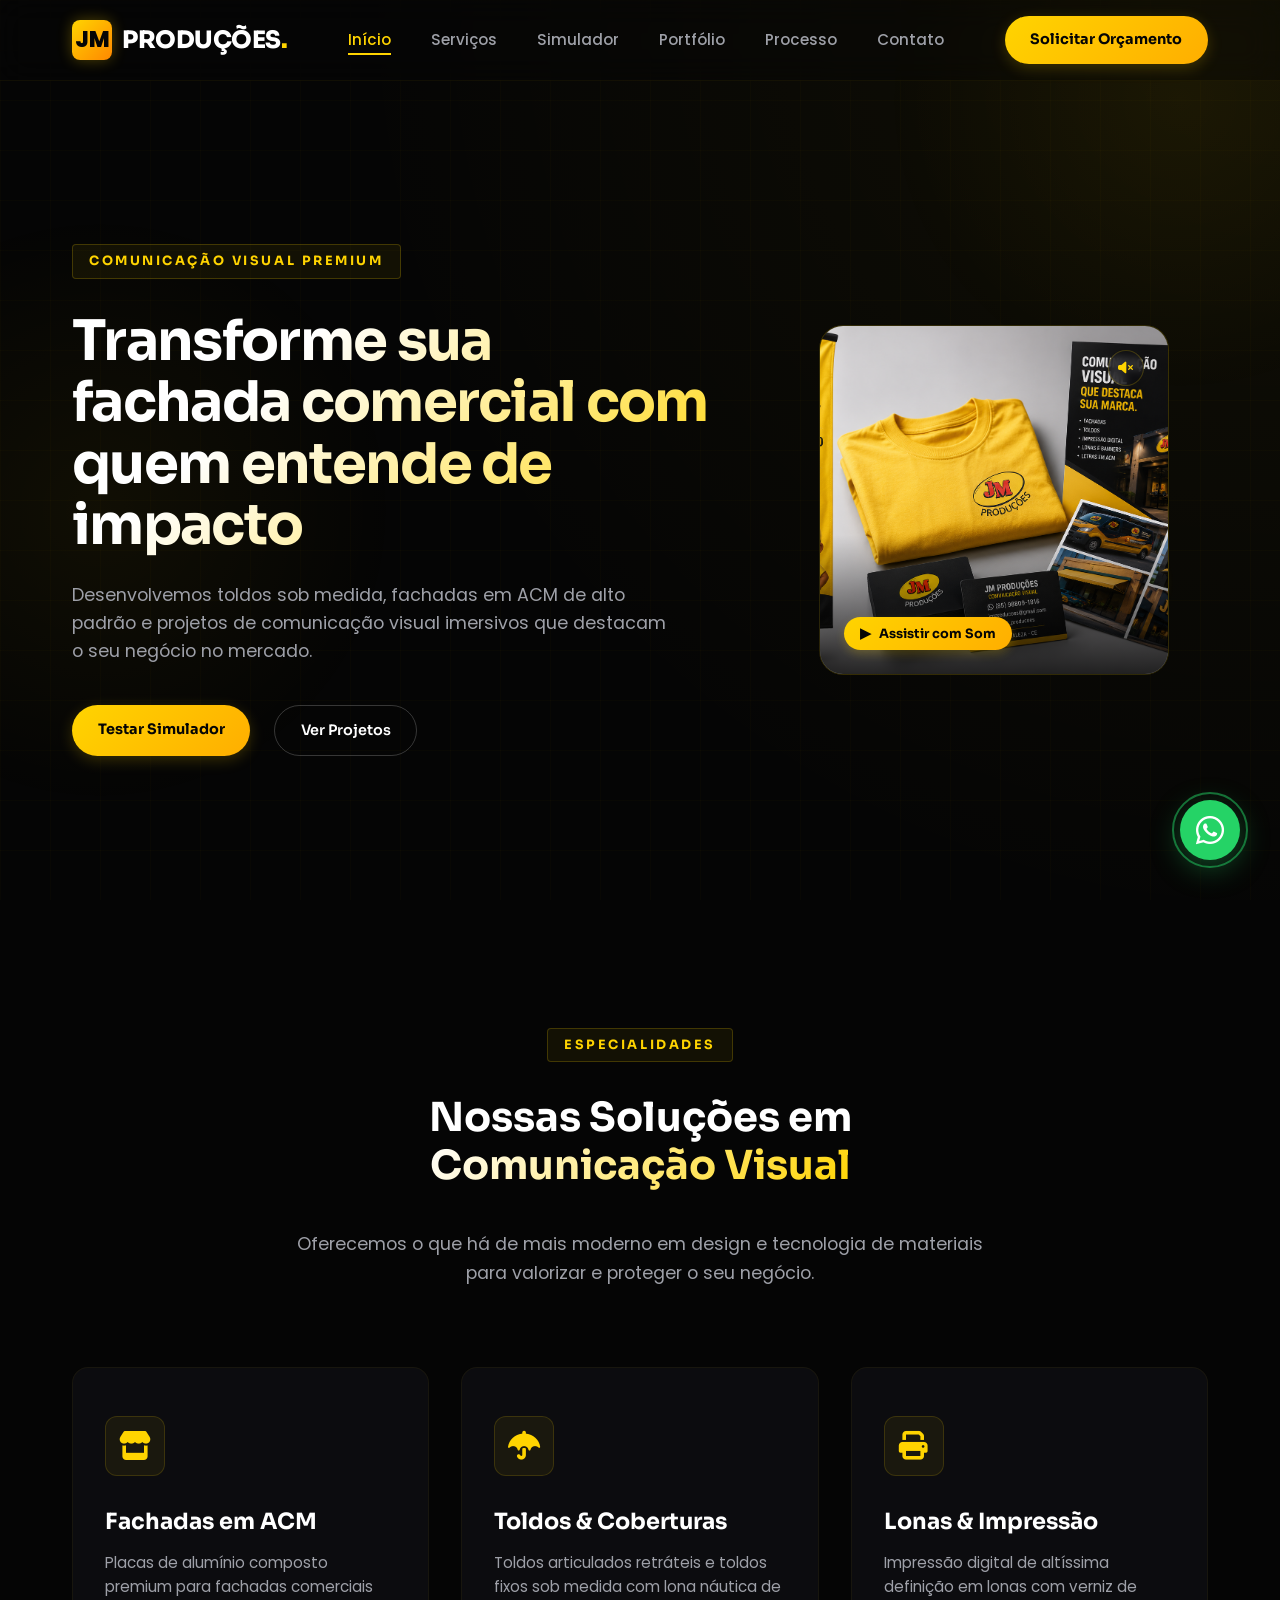
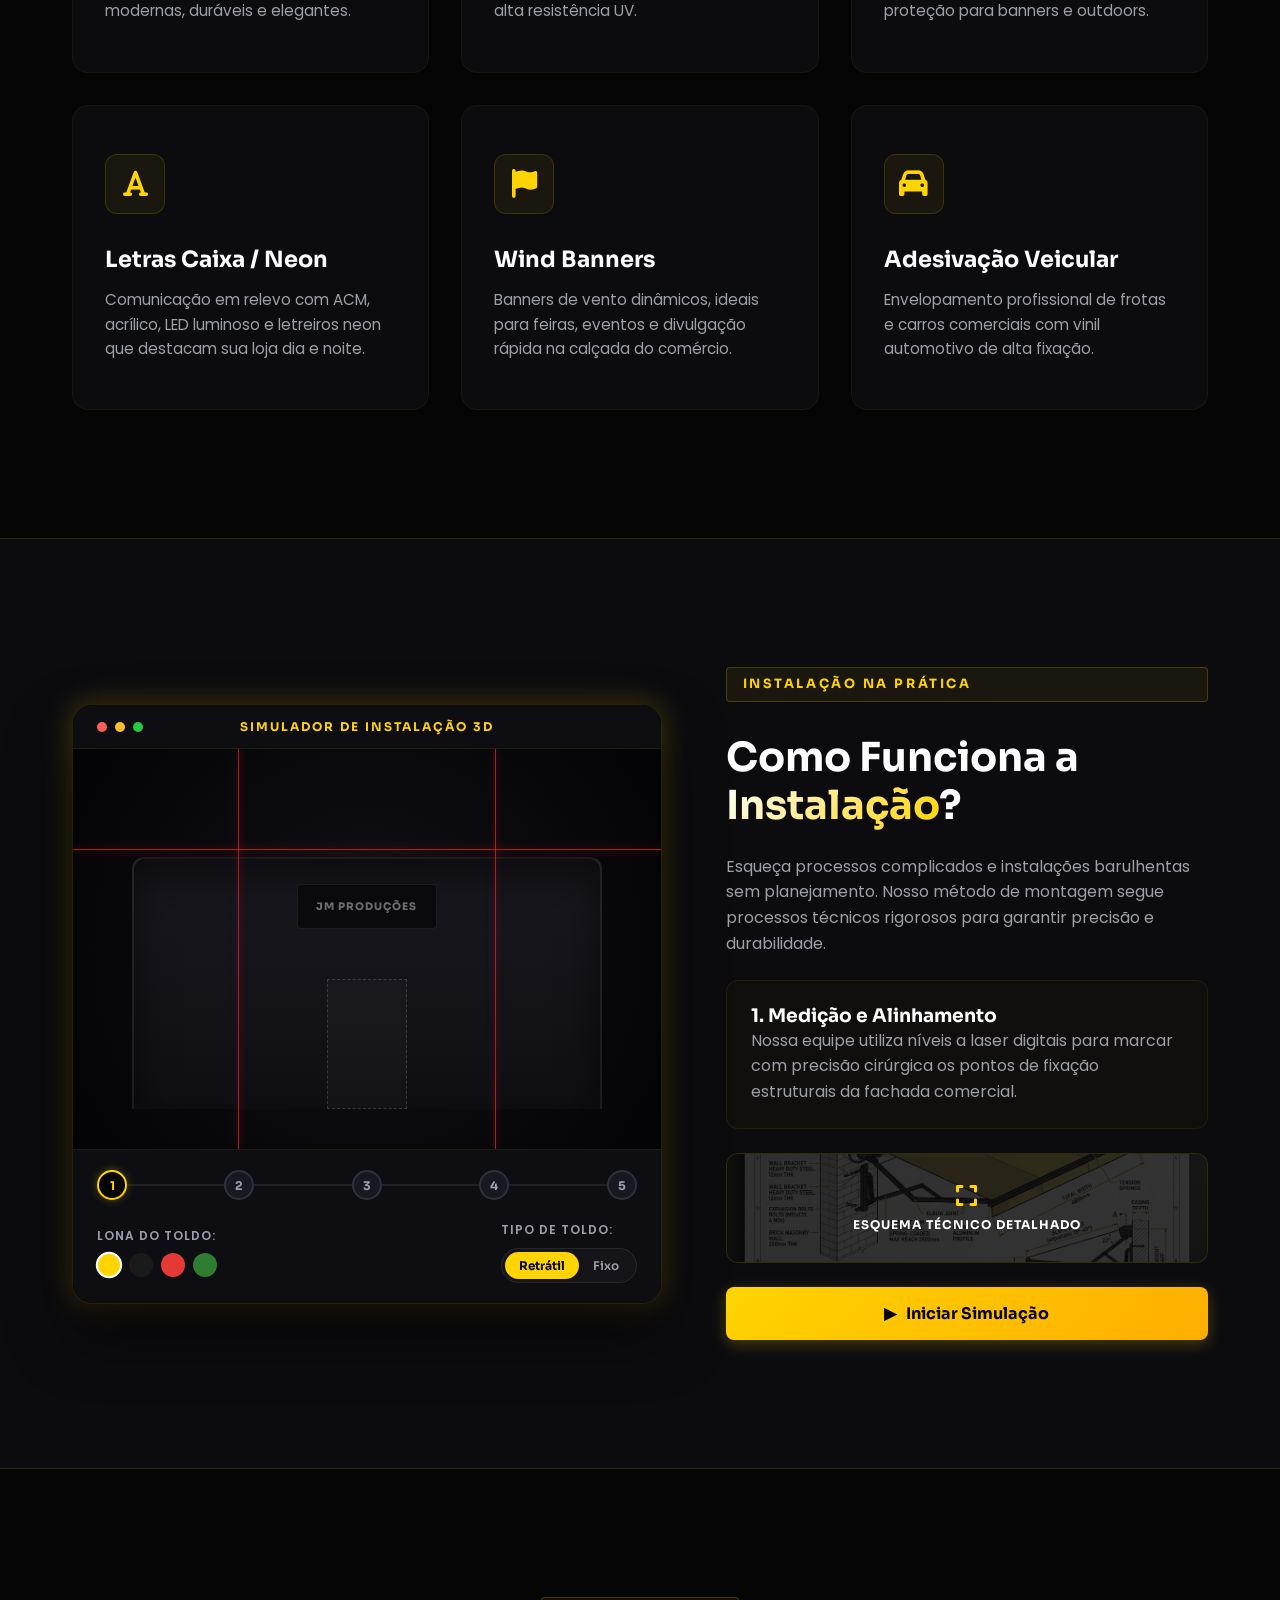
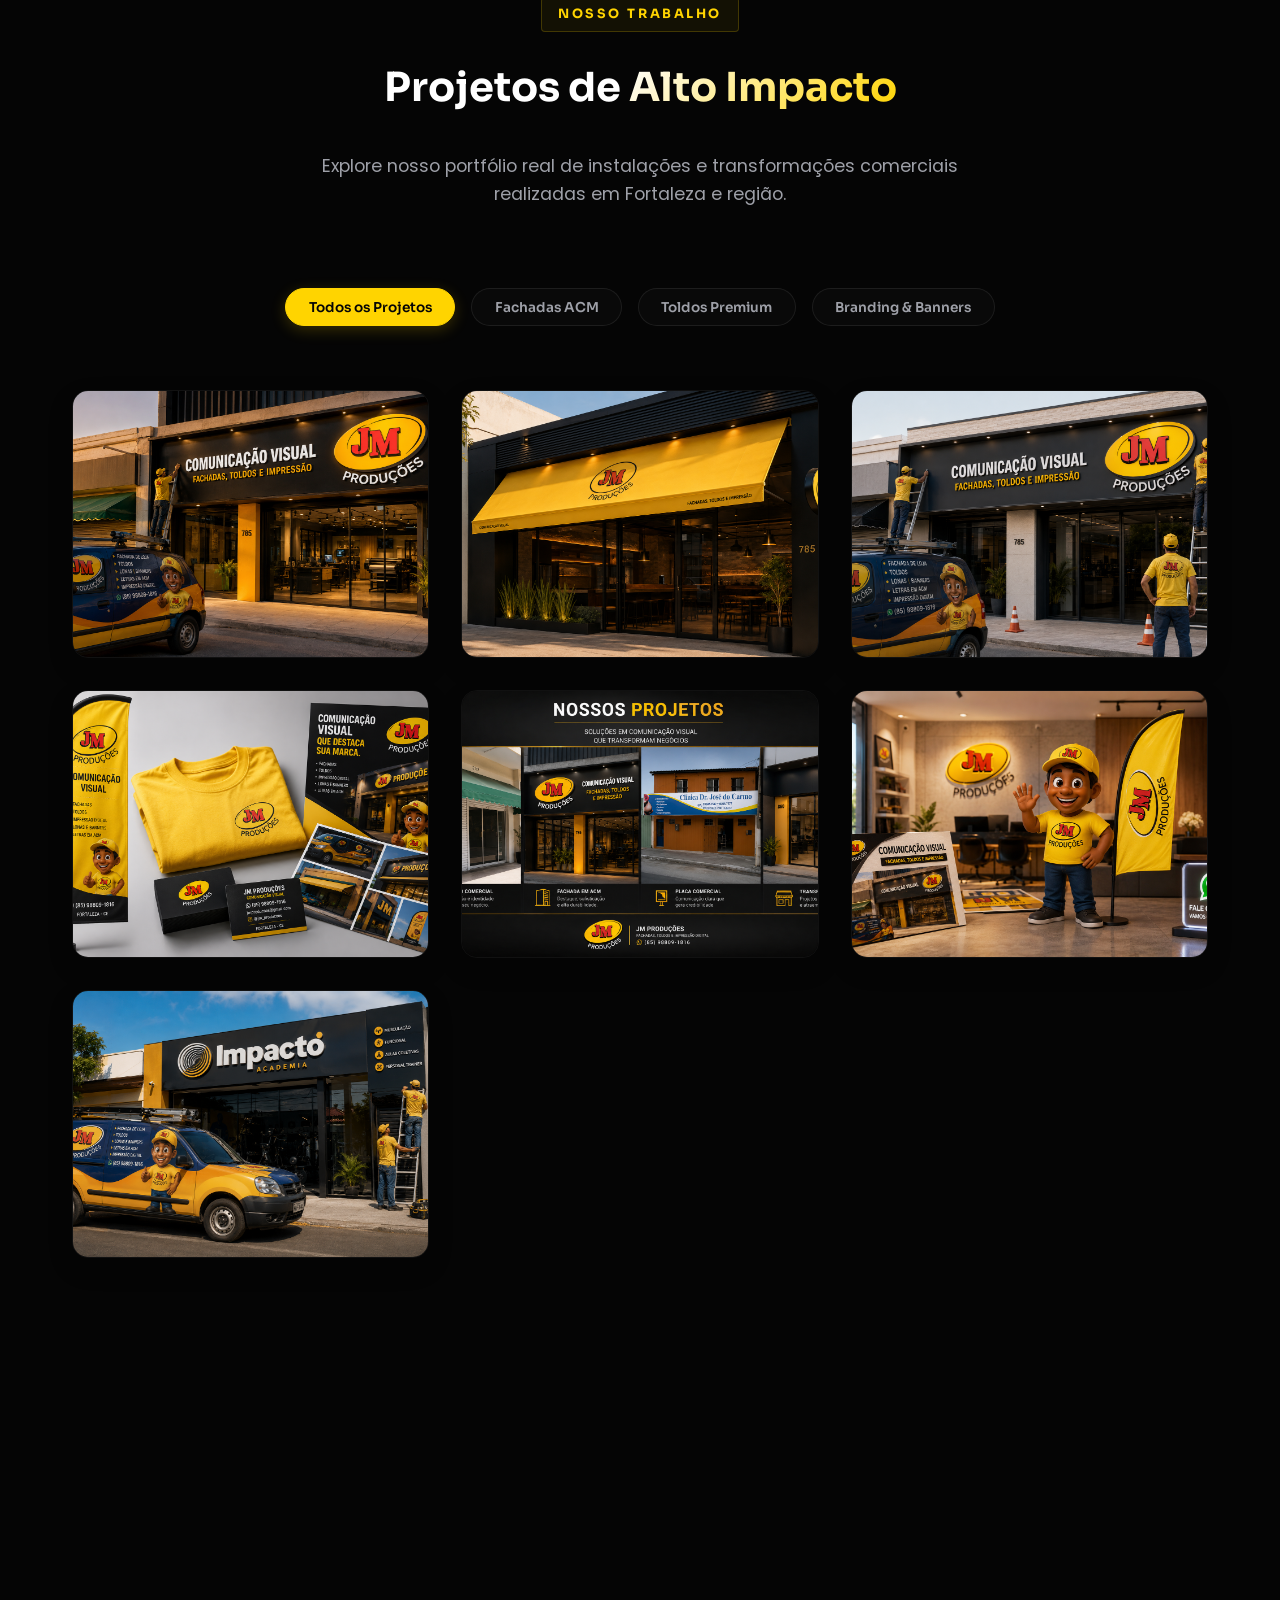
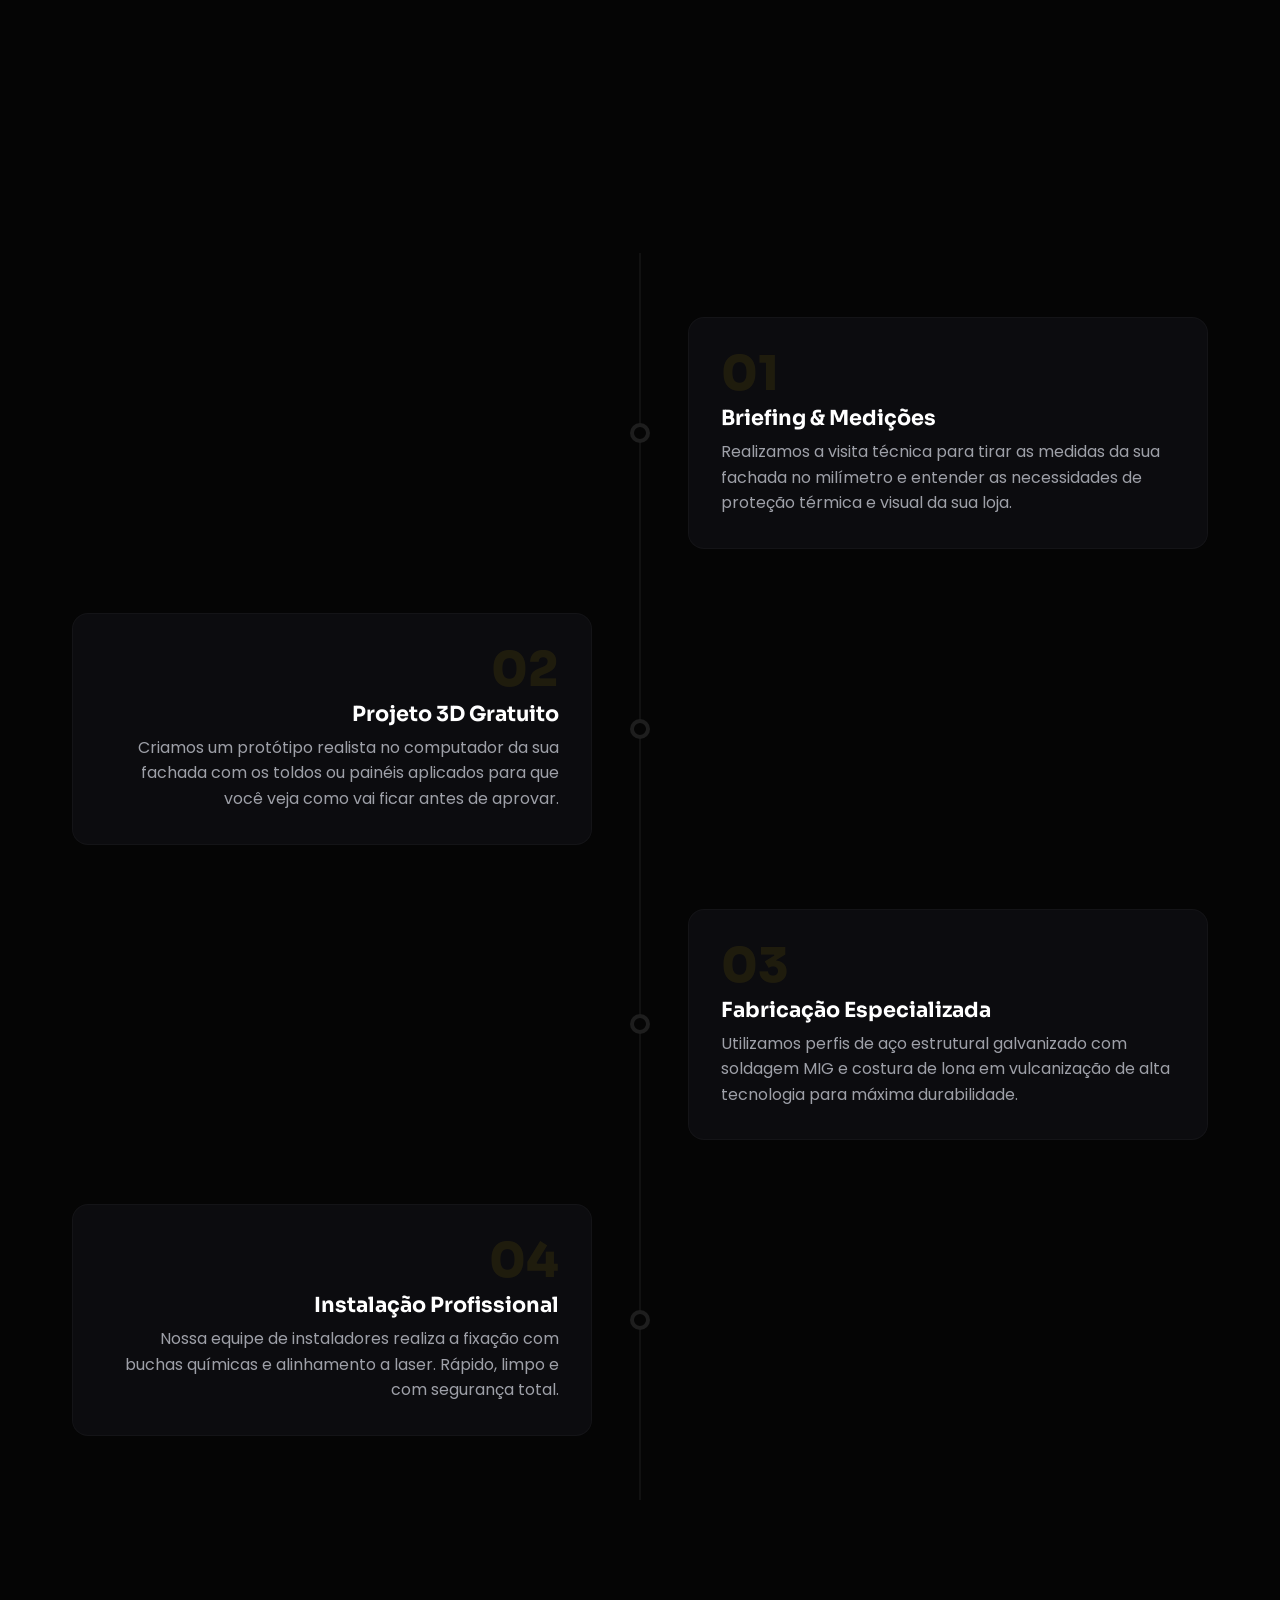
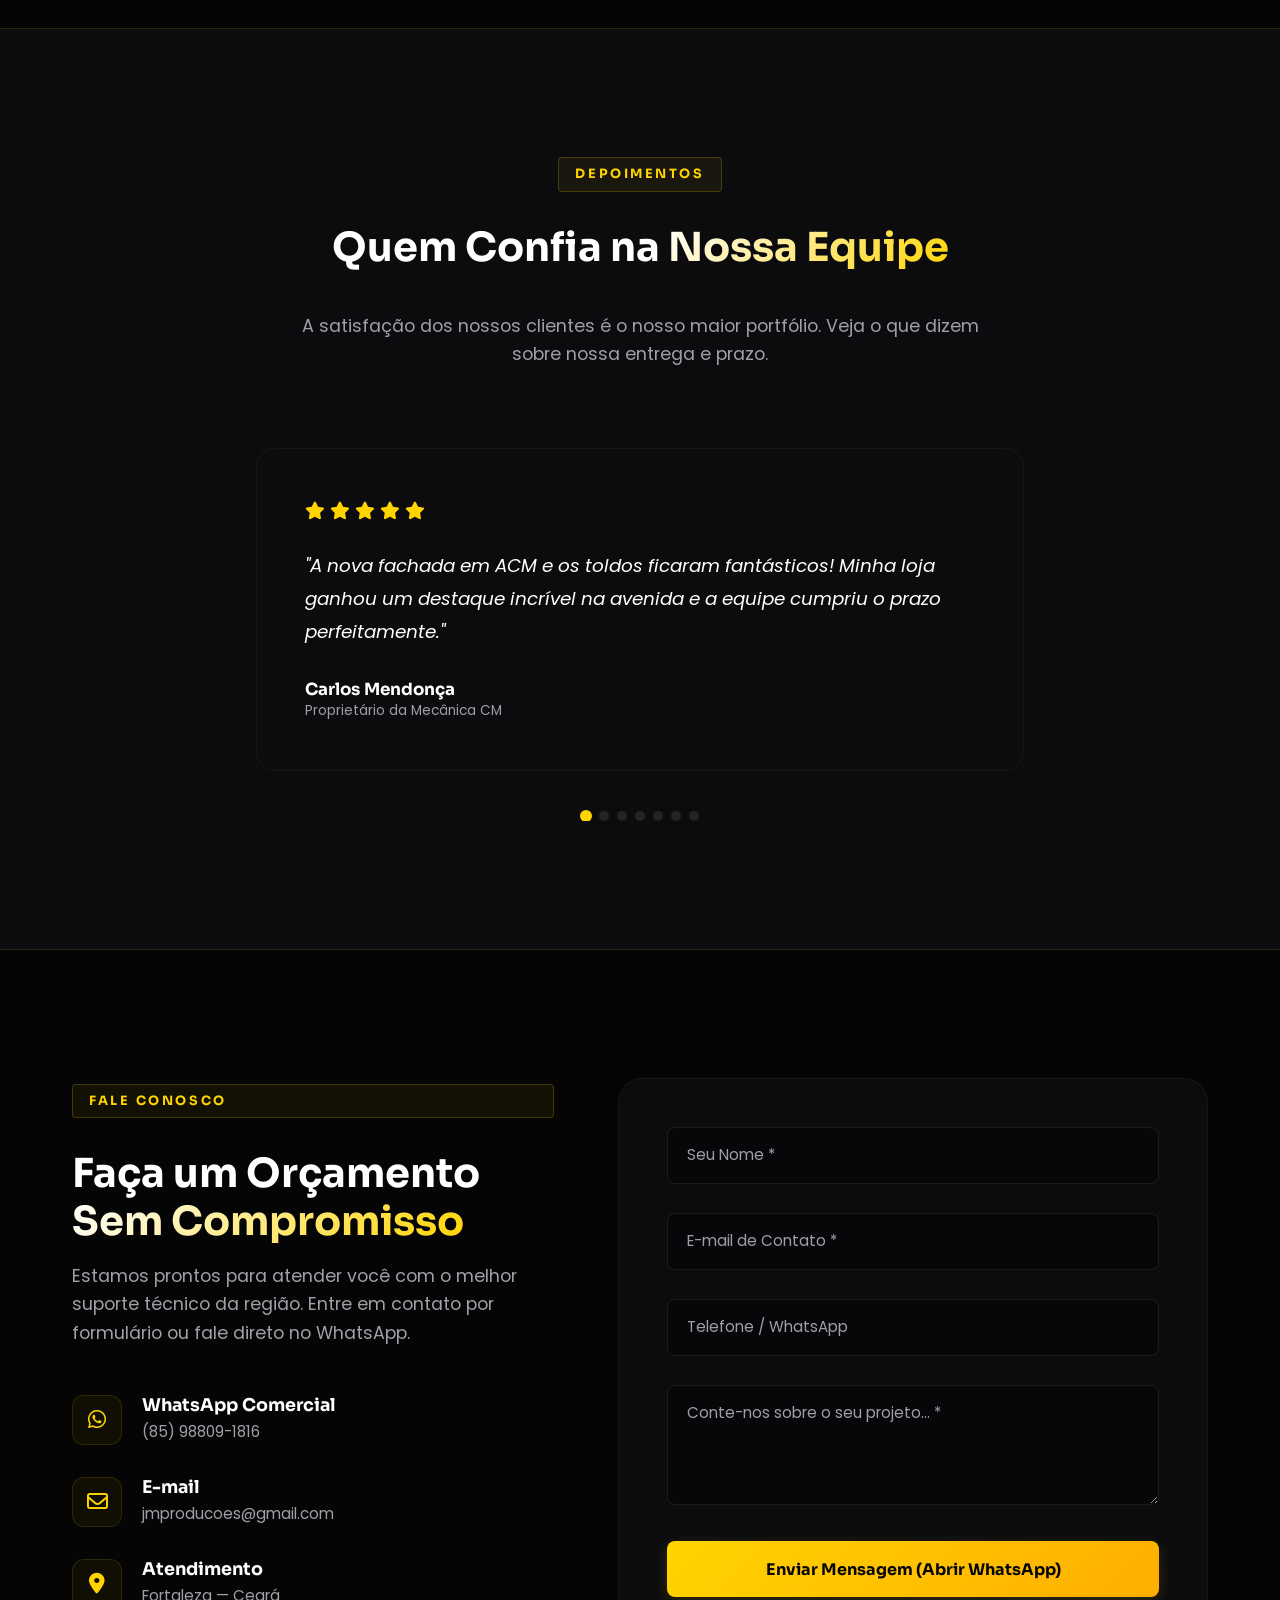
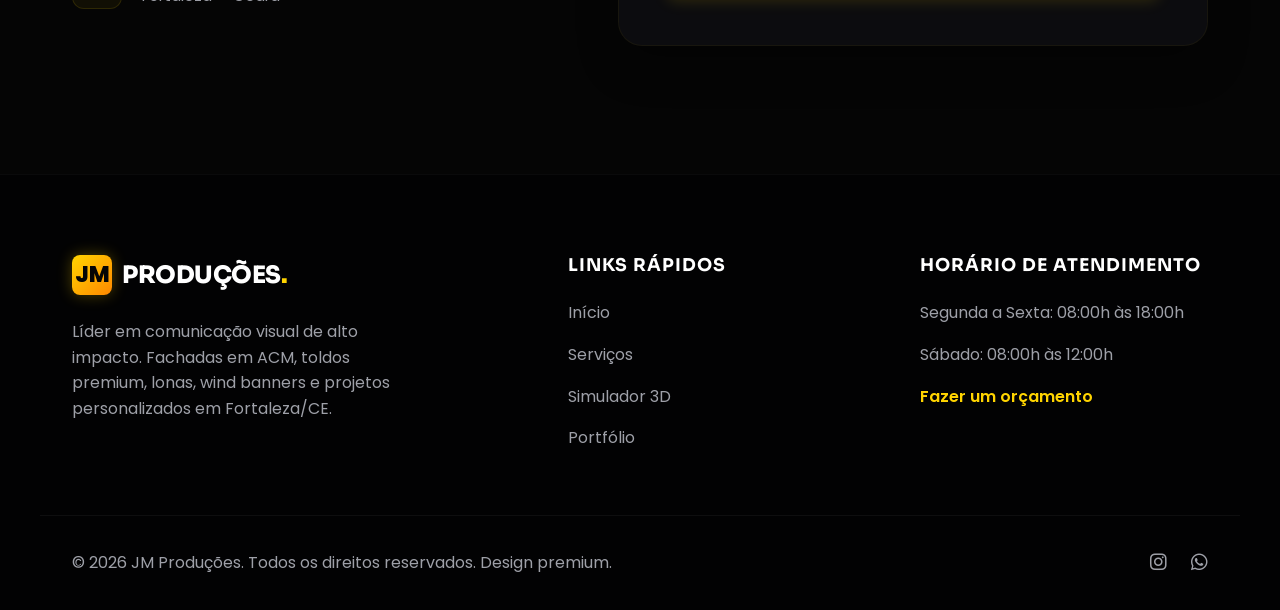
==== commit fda431cd: "Implement central WhatsApp, hero video player, simulator step 5 logo, technical blueprint modal, dyn" ====
--- a/index.html
+++ b/index.html
@@ -36,7 +36,7 @@
         <li><a href="#contato" class="nav-link">Contato</a></li>
       </ul>
       
-      <a href="#contato" class="cta-button">Solicitar Orçamento</a>
+      <a href="#contato" class="cta-button trigger-budget-modal">Solicitar Orçamento</a>
       
       <button class="nav-toggle" aria-label="Abrir menu de navegação">
         <span></span>
@@ -64,10 +64,22 @@
         <div class="float-element float-2"></div>
         <div class="float-element float-3"></div>
         
-        <div class="hero-glow-card">
-          <img src="portfolio_4.png" alt="JM Produções Logo 3D">
-          <h3>JM Produções</h3>
-          <p>Design & Instalação</p>
+        <div class="hero-video-card">
+          <div class="video-container">
+            <video id="hero-video" loop muted autoplay playsinline poster="portfolio_4.png">
+              <source src="hero-video.mp4" type="video/mp4">
+              Seu navegador não suporta vídeos HTML5.
+            </video>
+            <div class="video-overlay">
+              <button id="video-sound-btn" class="video-control-btn" aria-label="Alternar som">
+                <i class="fa-solid fa-volume-xmark"></i>
+              </button>
+              <button id="video-play-btn" class="video-play-overlay-btn" aria-label="Assistir com Som">
+                <span class="play-icon">▶</span>
+                <span class="play-text">Assistir com Som</span>
+              </button>
+            </div>
+          </div>
         </div>
       </div>
     </div>
@@ -154,7 +166,9 @@
               <!-- Mounting Frame and Fabric -->
               <div class="sim-toldo-container">
                 <div class="sim-toldo-bar"></div>
-                <div class="sim-toldo-fabric"></div>
+                <div class="sim-toldo-fabric">
+                  <div class="sim-toldo-logo">JM PRODUÇÕES</div>
+                </div>
                 <div class="sim-toldo-arms"></div>
               </div>
             </div>
@@ -204,8 +218,12 @@
           <p id="sim-step-desc">Nossa equipe utiliza níveis a laser digitais para marcar com precisão cirúrgica os pontos de fixação estruturais da fachada comercial.</p>
         </div>
         
-        <div style="margin-bottom: 1.5rem; border-radius: 12px; overflow: hidden; border: 1px solid rgba(255, 212, 0, 0.12); height: 110px; background: #0c0c0f;">
-          <img src="toldo_blueprint.png" alt="Esquema Técnico Toldo" style="width: 100%; height: 100%; object-fit: cover; opacity: 0.8; filter: saturate(0.8);">
+        <div class="blueprint-preview-container reveal" id="open-blueprint-btn" title="Clique para abrir o esquema interativo">
+          <img src="toldo_blueprint.png" alt="Esquema Técnico Toldo">
+          <div class="blueprint-preview-overlay">
+            <i class="fa-solid fa-expand"></i>
+            <span>Esquema Técnico Detalhado</span>
+          </div>
         </div>
         
         <button id="sim-action-btn" class="sim-action-btn btn-play">
@@ -364,66 +382,8 @@
       
       <div class="testimonial-wrapper reveal">
         <span class="quote-icon">“</span>
-        <div class="testimonial-track">
-          <!-- Slide 1 -->
-          <div class="testimonial-slide">
-            <div class="testimonial-card">
-              <div class="testimonial-rating">
-                <i class="fa-solid fa-star"></i>
-                <i class="fa-solid fa-star"></i>
-                <i class="fa-solid fa-star"></i>
-                <i class="fa-solid fa-star"></i>
-                <i class="fa-solid fa-star"></i>
-              </div>
-              <p class="testimonial-text">"A nova fachada e os toldos ficaram fantásticos! Minha loja ganhou um destaque incrível na avenida e a equipe cumpriu o prazo perfeitamente."</p>
-              <div class="testimonial-author">
-                <div class="author-info">
-                  <h4>Carlos Mendonça</h4>
-                  <p>Proprietário da Mecânica CM</p>
-                </div>
-              </div>
-            </div>
-          </div>
-          
-          <!-- Slide 2 -->
-          <div class="testimonial-slide">
-            <div class="testimonial-card">
-              <div class="testimonial-rating">
-                <i class="fa-solid fa-star"></i>
-                <i class="fa-solid fa-star"></i>
-                <i class="fa-solid fa-star"></i>
-                <i class="fa-solid fa-star"></i>
-                <i class="fa-solid fa-star"></i>
-              </div>
-              <p class="testimonial-text">"Excelente atendimento! O simulador e o projeto 3D ajudaram muito a escolher a cor perfeita. Os toldos retráteis nos ajudam a proteger o salão nos horários mais quentes."</p>
-              <div class="testimonial-author">
-                <div class="author-info">
-                  <h4>Patrícia Alves</h4>
-                  <p>Diretora do Salão Beauty Face</p>
-                </div>
-              </div>
-            </div>
-          </div>
-          
-          <!-- Slide 3 -->
-          <div class="testimonial-slide">
-            <div class="testimonial-card">
-              <div class="testimonial-rating">
-                <i class="fa-solid fa-star"></i>
-                <i class="fa-solid fa-star"></i>
-                <i class="fa-solid fa-star"></i>
-                <i class="fa-solid fa-star"></i>
-                <i class="fa-solid fa-star"></i>
-              </div>
-              <p class="testimonial-text">"A equipe de instalação é super limpa e rápida. O fechamento lateral da lona ficou impecável e resiste muito bem a ventanias e chuvas."</p>
-              <div class="testimonial-author">
-                <div class="author-info">
-                  <h4>Felipe Rocha</h4>
-                  <p>Fundador da Impacto Academia</p>
-                </div>
-              </div>
-            </div>
-          </div>
+        <div class="testimonial-track" id="testimonial-track">
+          <!-- Slides will be injected dynamically via JS -->
         </div>
         
         <div class="carousel-dots"></div>
@@ -518,7 +478,7 @@
         <ul>
           <li style="color: var(--text-muted);">Segunda a Sexta: 08:00h às 18:00h</li>
           <li style="color: var(--text-muted);">Sábado: 08:00h às 12:00h</li>
-          <li><a href="#contato" style="color: var(--accent); font-weight: 600;">Fazer um orçamento</a></li>
+          <li><a href="#contato" class="trigger-budget-modal" style="color: var(--accent); font-weight: 600;">Fazer um orçamento</a></li>
         </ul>
       </div>
     </div>
@@ -546,6 +506,110 @@
     <i class="fa-brands fa-whatsapp"></i>
   </a>
 
+  <!-- Budget Request Pop-up Modal -->
+  <div id="budget-modal" class="modal budget-modal-overlay">
+    <div class="modal-content budget-modal-card">
+      <button class="modal-close budget-modal-close" aria-label="Fechar Modal">&times;</button>
+      <div class="modal-header">
+        <h2>Solicitar <span class="highlight">Orçamento</span></h2>
+        <p>Preencha os dados e fale conosco diretamente no WhatsApp para receber seu projeto 3D gratuito.</p>
+      </div>
+      <form id="modal-contact-form">
+        <div class="form-group">
+          <input type="text" id="modal-form-name" class="form-input" placeholder=" " required>
+          <label for="modal-form-name" class="form-label">Seu Nome *</label>
+        </div>
+        
+        <div class="form-group">
+          <input type="email" id="modal-form-email" class="form-input" placeholder=" " required>
+          <label for="modal-form-email" class="form-label">E-mail de Contato *</label>
+        </div>
+        
+        <div class="form-group">
+          <input type="tel" id="modal-form-phone" class="form-input" placeholder=" " required>
+          <label for="modal-form-phone" class="form-label">Telefone / WhatsApp *</label>
+        </div>
+        
+        <div class="form-group">
+          <textarea id="modal-form-message" class="form-textarea" placeholder=" " required></textarea>
+          <label for="modal-form-message" class="form-label">Conte-nos sobre o seu projeto... *</label>
+        </div>
+        
+        <button type="submit" class="submit-btn">Enviar Mensagem (Abrir WhatsApp)</button>
+      </form>
+    </div>
+  </div>
+
+  <!-- Interactive Technical Blueprint Modal -->
+  <div id="blueprint-modal" class="modal blueprint-modal-overlay">
+    <div class="modal-content blueprint-modal-card">
+      <button class="modal-close blueprint-modal-close" aria-label="Fechar especificações">&times;</button>
+      
+      <div class="blueprint-modal-grid">
+        <!-- Visual side -->
+        <div class="blueprint-visual-pane">
+          <div class="blueprint-img-wrapper">
+            <img src="toldo_blueprint.png" alt="Esquema Técnico Toldo" id="zoomable-blueprint-img">
+          </div>
+          <div class="blueprint-hint">
+            <i class="fa-solid fa-circle-info"></i> Passe o cursor sobre os itens para ver as especificações detalhadas do toldo.
+          </div>
+        </div>
+        
+        <!-- Info side -->
+        <div class="blueprint-info-pane">
+          <h2>Especificações <span class="highlight">Técnicas</span></h2>
+          <span class="blueprint-subtitle">Retractable Shop Awning System (Model: A1000-RS)</span>
+          
+          <div class="blueprint-specs-list">
+            <div class="spec-item" data-part="casing">
+              <span class="spec-badge">01</span>
+              <div class="spec-text">
+                <h4>Casing (Estrutura Externa)</h4>
+                <p>Alumínio extrudado 6061-T6 anodizado em preto ou com pintura eletrostática a pó de altíssima durabilidade contra intempéries.</p>
+              </div>
+            </div>
+            <div class="spec-item" data-part="motor">
+              <span class="spec-badge">02</span>
+              <div class="spec-text">
+                <h4>Motorized Gearbox (Motorização)</h4>
+                <p>Motor elétrico tubular embutido Somfy 230V, 50Hz, torque de 3.5Nm e velocidade de 12 RPM com controle remoto.</p>
+              </div>
+            </div>
+            <div class="spec-item" data-part="brackets">
+              <span class="spec-badge">03</span>
+              <div class="spec-text">
+                <h4>Wall Bracket (Suportes de Fixação)</h4>
+                <p>Suportes reforçados de aço carbono de 12mm de espessura chumbados quimicamente com parafusos inoxidáveis.</p>
+              </div>
+            </div>
+            <div class="spec-item" data-part="arms">
+              <span class="spec-badge">04</span>
+              <div class="spec-text">
+                <h4>Support Arms (Braços Articulados)</h4>
+                <p>Braços pantográficos em alumínio com molas duplas de tensão interna de alta capacidade para lona tensionada.</p>
+              </div>
+            </div>
+            <div class="spec-item" data-part="fabric">
+              <span class="spec-badge">05</span>
+              <div class="spec-text">
+                <h4>Fabric Roof (Cobertura de Lona)</h4>
+                <p>Lona náutica acrílica de 350 GSM com proteção contra raios UV, tratamento antimofo e impermeabilização total.</p>
+              </div>
+            </div>
+            <div class="spec-item" data-part="slope">
+              <span class="spec-badge">06</span>
+              <div class="spec-text">
+                <h4>Slope Angle (Ângulo de Inclinação)</h4>
+                <p>Regulagem do ângulo de caimento ajustável de 19° a 45° para excelente vazão de água pluvial.</p>
+              </div>
+            </div>
+          </div>
+        </div>
+      </div>
+    </div>
+  </div>
+
   <!-- Custom Script -->
   <script src="index.js"></script>
 </body>
--- a/index.css
+++ b/index.css
@@ -1705,3 +1705,484 @@
     grid-template-columns: 1fr;
   }
 }
+
+/* ==========================================
+   NEW STYLES (HERO VIDEO, MODALS, SIMULATOR LOGO)
+   ========================================== */
+
+/* Hero Video Player Card */
+.hero-video-card {
+  width: 350px;
+  height: 350px;
+  border-radius: 24px;
+  background: linear-gradient(135deg, rgba(255, 212, 0, 0.08) 0%, rgba(255, 255, 255, 0.02) 100%);
+  border: 1px solid var(--border-color);
+  box-shadow: inset 0 0 20px rgba(255, 212, 0, 0.05);
+  transform-style: preserve-3d;
+  transition: var(--transition-smooth);
+  animation: floatCard 6s ease-in-out infinite;
+  backdrop-filter: blur(10px);
+  position: relative;
+  overflow: hidden;
+}
+
+.hero-video-card:hover {
+  transform: rotateY(10deg) rotateX(5deg);
+  border-color: rgba(255, 212, 0, 0.3);
+  box-shadow: 0 20px 40px rgba(0, 0, 0, 0.4), var(--glow-shadow);
+}
+
+.video-container {
+  width: 100%;
+  height: 100%;
+  position: relative;
+  overflow: hidden;
+}
+
+#hero-video {
+  width: 100%;
+  height: 100%;
+  object-fit: cover;
+  display: block;
+}
+
+.video-overlay {
+  position: absolute;
+  inset: 0;
+  background: linear-gradient(180deg, transparent 60%, rgba(0,0,0,0.8) 100%);
+  display: flex;
+  flex-direction: column;
+  justify-content: space-between;
+  padding: 1.5rem;
+  z-index: 2;
+}
+
+.video-control-btn {
+  align-self: flex-end;
+  background: rgba(12, 12, 15, 0.6);
+  border: 1px solid rgba(255, 212, 0, 0.2);
+  color: var(--accent);
+  width: 36px;
+  height: 36px;
+  border-radius: 50%;
+  display: flex;
+  justify-content: center;
+  align-items: center;
+  cursor: pointer;
+  transition: var(--transition-smooth);
+  backdrop-filter: blur(5px);
+}
+
+.video-control-btn:hover {
+  background: var(--accent);
+  color: var(--bg-primary);
+  transform: scale(1.1);
+}
+
+.video-play-overlay-btn {
+  align-self: flex-start;
+  background: linear-gradient(135deg, var(--accent) 0%, var(--accent-vibrant) 100%);
+  border: none;
+  color: var(--bg-primary);
+  padding: 8px 16px;
+  border-radius: 20px;
+  font-family: var(--font-title);
+  font-weight: 700;
+  font-size: 0.8rem;
+  display: flex;
+  align-items: center;
+  gap: 8px;
+  cursor: pointer;
+  box-shadow: 0 4px 10px rgba(255, 212, 0, 0.2);
+  transition: var(--transition-smooth);
+}
+
+.video-play-overlay-btn:hover {
+  transform: translateY(-2px);
+  box-shadow: 0 6px 15px rgba(255, 212, 0, 0.4);
+}
+
+.video-play-overlay-btn .play-icon {
+  font-size: 0.85rem;
+}
+
+/* Simulator Toldo Logo */
+.sim-toldo-logo {
+  position: absolute;
+  top: 50%;
+  left: 50%;
+  transform: translate(-50%, -50%) rotateX(10deg);
+  font-family: var(--font-title);
+  font-weight: 800;
+  font-size: 0.85rem;
+  color: rgba(5, 5, 5, 0.85);
+  letter-spacing: 2px;
+  white-space: nowrap;
+  pointer-events: none;
+  opacity: 0;
+  transition: opacity 0.6s cubic-bezier(0.4, 0, 0.2, 1), transform 0.6s cubic-bezier(0.4, 0, 0.2, 1);
+  text-shadow: 1px 1px 0 rgba(255, 255, 255, 0.1);
+  z-index: 10;
+}
+
+.sim-toldo-fabric.show-logo .sim-toldo-logo {
+  opacity: 1;
+  transform: translate(-50%, -50%) rotateX(0deg) scale(1.1);
+}
+
+/* Technical Blueprint Preview Button */
+.blueprint-preview-container {
+  margin-bottom: 1.5rem;
+  border-radius: 12px;
+  overflow: hidden;
+  border: 1px solid rgba(255, 212, 0, 0.15);
+  height: 110px;
+  background: #0c0c0f;
+  position: relative;
+  cursor: pointer;
+  transition: var(--transition-smooth);
+}
+
+.blueprint-preview-container img {
+  width: 100%;
+  height: 100%;
+  object-fit: cover;
+  opacity: 0.5;
+  filter: saturate(0.5);
+  transition: var(--transition-smooth);
+}
+
+.blueprint-preview-overlay {
+  position: absolute;
+  inset: 0;
+  background: rgba(5, 5, 5, 0.6);
+  display: flex;
+  flex-direction: column;
+  justify-content: center;
+  align-items: center;
+  gap: 8px;
+  opacity: 1;
+  transition: var(--transition-smooth);
+}
+
+.blueprint-preview-overlay i {
+  font-size: 1.5rem;
+  color: var(--accent);
+  transition: var(--transition-smooth);
+}
+
+.blueprint-preview-overlay span {
+  font-family: var(--font-title);
+  font-size: 0.75rem;
+  font-weight: 700;
+  text-transform: uppercase;
+  color: var(--text-main);
+  letter-spacing: 1px;
+}
+
+.blueprint-preview-container:hover {
+  border-color: var(--accent);
+  box-shadow: 0 0 15px rgba(255, 212, 0, 0.2);
+}
+
+.blueprint-preview-container:hover img {
+  opacity: 0.7;
+  filter: saturate(0.8);
+  transform: scale(1.05);
+}
+
+.blueprint-preview-container:hover .blueprint-preview-overlay {
+  background: rgba(5, 5, 5, 0.4);
+}
+
+.blueprint-preview-container:hover .blueprint-preview-overlay i {
+  transform: scale(1.2);
+  color: var(--accent-vibrant);
+}
+
+/* Modals General Style */
+.modal {
+  position: fixed;
+  inset: 0;
+  z-index: 1000;
+  display: flex;
+  justify-content: center;
+  align-items: center;
+  opacity: 0;
+  pointer-events: none;
+  visibility: hidden;
+  transition: opacity 0.4s cubic-bezier(0.25, 1, 0.5, 1), visibility 0.4s;
+  padding: 1.5rem;
+}
+
+.modal.active {
+  opacity: 1;
+  pointer-events: auto;
+  visibility: visible;
+}
+
+.modal-content {
+  background: var(--bg-secondary);
+  border: 1px solid var(--border-color);
+  border-radius: 24px;
+  position: relative;
+  z-index: 1002;
+  box-shadow: 0 25px 50px rgba(0, 0, 0, 0.8), var(--glow-shadow);
+  transform: scale(0.9) translateY(20px);
+  transition: transform 0.4s cubic-bezier(0.25, 1, 0.5, 1);
+  overflow: hidden;
+}
+
+.modal.active .modal-content {
+  transform: scale(1) translateY(0);
+}
+
+.modal-close {
+  position: absolute;
+  top: 20px;
+  right: 20px;
+  background: rgba(255, 255, 255, 0.03);
+  border: 1px solid rgba(255, 255, 255, 0.08);
+  color: var(--text-muted);
+  width: 40px;
+  height: 40px;
+  border-radius: 50%;
+  font-size: 1.5rem;
+  line-height: 1;
+  display: flex;
+  justify-content: center;
+  align-items: center;
+  cursor: pointer;
+  transition: var(--transition-smooth);
+  z-index: 10;
+}
+
+.modal-close:hover {
+  background: var(--accent);
+  color: var(--bg-primary);
+  border-color: var(--accent);
+  transform: rotate(90deg);
+}
+
+/* Budget Request Modal Specifics */
+.budget-modal-overlay {
+  background: rgba(5, 5, 5, 0.75);
+  backdrop-filter: blur(15px);
+  -webkit-backdrop-filter: blur(15px);
+}
+
+.budget-modal-card {
+  width: 100%;
+  max-width: 550px;
+  padding: 3rem 2.5rem;
+}
+
+.budget-modal-card .modal-header {
+  margin-bottom: 2rem;
+  text-align: center;
+}
+
+.budget-modal-card .modal-header h2 {
+  font-size: 2.2rem;
+  margin-bottom: 0.5rem;
+}
+
+.budget-modal-card .modal-header p {
+  font-size: 0.95rem;
+  color: var(--text-muted);
+}
+
+/* Blueprint Modal Specifics */
+.blueprint-modal-overlay {
+  background: rgba(5, 5, 5, 0.85);
+  backdrop-filter: blur(15px);
+  -webkit-backdrop-filter: blur(15px);
+}
+
+.blueprint-modal-card {
+  width: 100%;
+  max-width: 1100px;
+  height: auto;
+  max-height: 90vh;
+  padding: 0;
+}
+
+.blueprint-modal-grid {
+  display: grid;
+  grid-template-columns: 1.1fr 0.9fr;
+  height: 100%;
+  max-height: 90vh;
+}
+
+/* Left Visual Pane */
+.blueprint-visual-pane {
+  background: #020203;
+  border-right: 1px solid var(--border-color);
+  padding: 2.5rem;
+  display: flex;
+  flex-direction: column;
+  justify-content: space-between;
+  height: 100%;
+  overflow: hidden;
+}
+
+.blueprint-img-wrapper {
+  flex-grow: 1;
+  display: flex;
+  justify-content: center;
+  align-items: center;
+  overflow: hidden;
+  border-radius: 12px;
+  background: #0c0c0f;
+  border: 1px solid rgba(255, 212, 0, 0.05);
+  padding: 1.5rem;
+}
+
+.blueprint-img-wrapper img {
+  max-width: 100%;
+  max-height: 55vh;
+  object-fit: contain;
+  filter: saturate(0.85);
+  transition: transform 0.6s cubic-bezier(0.25, 1, 0.5, 1);
+}
+
+.blueprint-hint {
+  font-size: 0.8rem;
+  color: var(--text-muted);
+  text-align: center;
+  margin-top: 1.5rem;
+  display: flex;
+  justify-content: center;
+  align-items: center;
+  gap: 8px;
+}
+
+.blueprint-hint i {
+  color: var(--accent);
+}
+
+/* Right Info Pane */
+.blueprint-info-pane {
+  padding: 3rem 2.5rem;
+  overflow-y: auto;
+  height: 100%;
+  max-height: 90vh;
+}
+
+.blueprint-info-pane h2 {
+  font-size: 2.2rem;
+  margin-bottom: 0.3rem;
+}
+
+.blueprint-subtitle {
+  display: block;
+  font-family: var(--font-body);
+  font-size: 0.85rem;
+  color: var(--accent);
+  text-transform: uppercase;
+  letter-spacing: 1px;
+  margin-bottom: 2rem;
+}
+
+.blueprint-specs-list {
+  display: flex;
+  flex-direction: column;
+  gap: 1.2rem;
+}
+
+.spec-item {
+  display: flex;
+  gap: 1rem;
+  padding: 1.2rem;
+  background: rgba(255, 255, 255, 0.01);
+  border: 1px solid rgba(255, 212, 0, 0.05);
+  border-radius: 14px;
+  cursor: pointer;
+  transition: var(--transition-smooth);
+}
+
+.spec-badge {
+  background: rgba(255, 212, 0, 0.06);
+  border: 1px solid rgba(255, 212, 0, 0.15);
+  color: var(--accent);
+  width: 32px;
+  height: 32px;
+  border-radius: 8px;
+  display: flex;
+  justify-content: center;
+  align-items: center;
+  font-family: var(--font-title);
+  font-weight: 700;
+  font-size: 0.85rem;
+  flex-shrink: 0;
+  transition: var(--transition-smooth);
+}
+
+.spec-text h4 {
+  font-size: 1.05rem;
+  color: var(--text-main);
+  margin-bottom: 0.3rem;
+  transition: var(--transition-smooth);
+}
+
+.spec-text p {
+  font-size: 0.85rem;
+  line-height: 1.5;
+  color: var(--text-muted);
+}
+
+/* Hover and Highlight link */
+.spec-item:hover,
+.spec-item.highlighted {
+  background: rgba(255, 212, 0, 0.04);
+  border-color: rgba(255, 212, 0, 0.25);
+  box-shadow: 0 5px 15px rgba(0, 0, 0, 0.2);
+  transform: translateX(5px);
+}
+
+.spec-item:hover .spec-badge,
+.spec-item.highlighted .spec-badge {
+  background: var(--accent);
+  color: var(--bg-primary);
+  box-shadow: 0 0 10px rgba(255, 212, 0, 0.3);
+}
+
+.spec-item:hover .spec-text h4,
+.spec-item.highlighted .spec-text h4 {
+  color: var(--accent);
+}
+
+/* Responsive adjustment for Modals */
+@media (max-width: 992px) {
+  .blueprint-modal-grid {
+    grid-template-columns: 1fr;
+    max-height: 90vh;
+    overflow-y: auto;
+  }
+  .blueprint-visual-pane {
+    border-right: none;
+    border-bottom: 1px solid var(--border-color);
+    padding: 2rem;
+  }
+  .blueprint-visual-pane img {
+    max-height: 35vh;
+  }
+  .blueprint-info-pane {
+    height: auto;
+    max-height: none;
+    padding: 2rem;
+  }
+}
+
+@media (max-width: 576px) {
+  .hero-video-card {
+    width: 290px;
+    height: 290px;
+  }
+  .budget-modal-card {
+    padding: 2.5rem 1.5rem;
+  }
+  .budget-modal-card .modal-header h2 {
+    font-size: 1.8rem;
+  }
+}
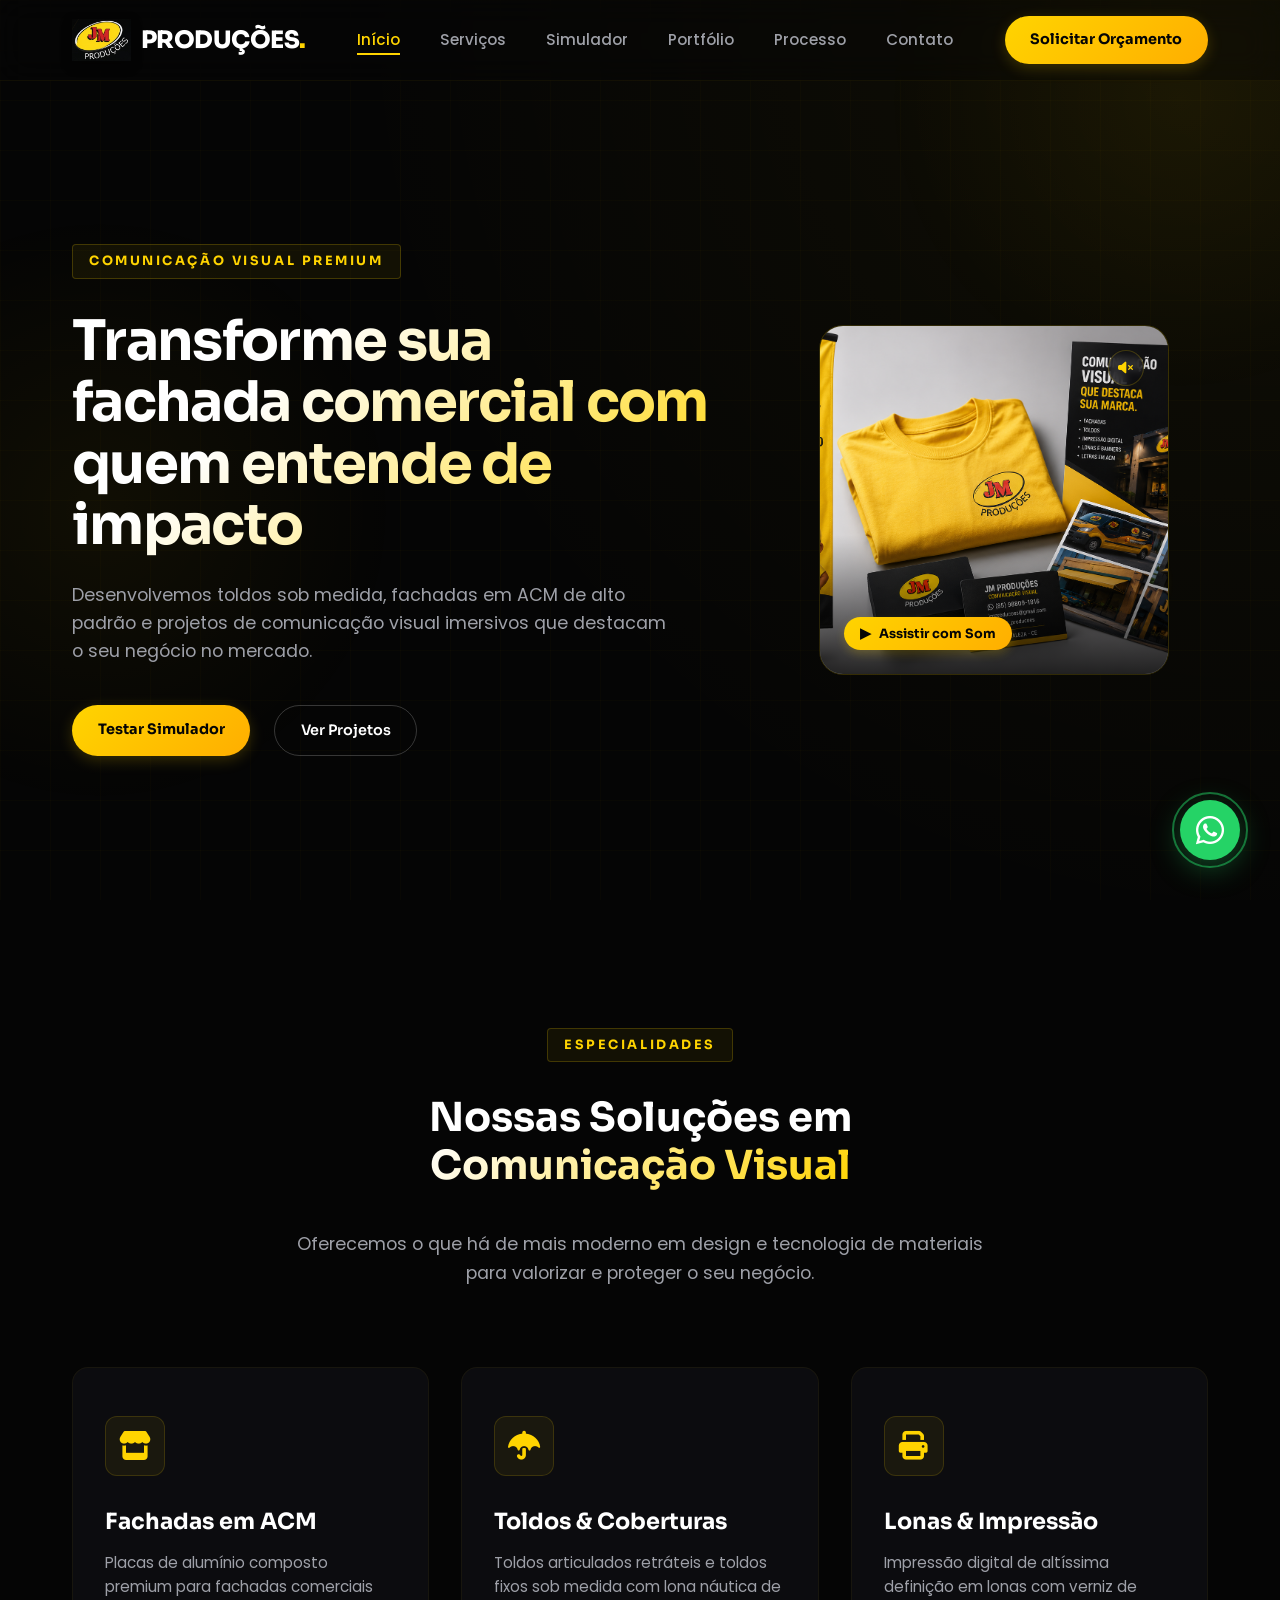
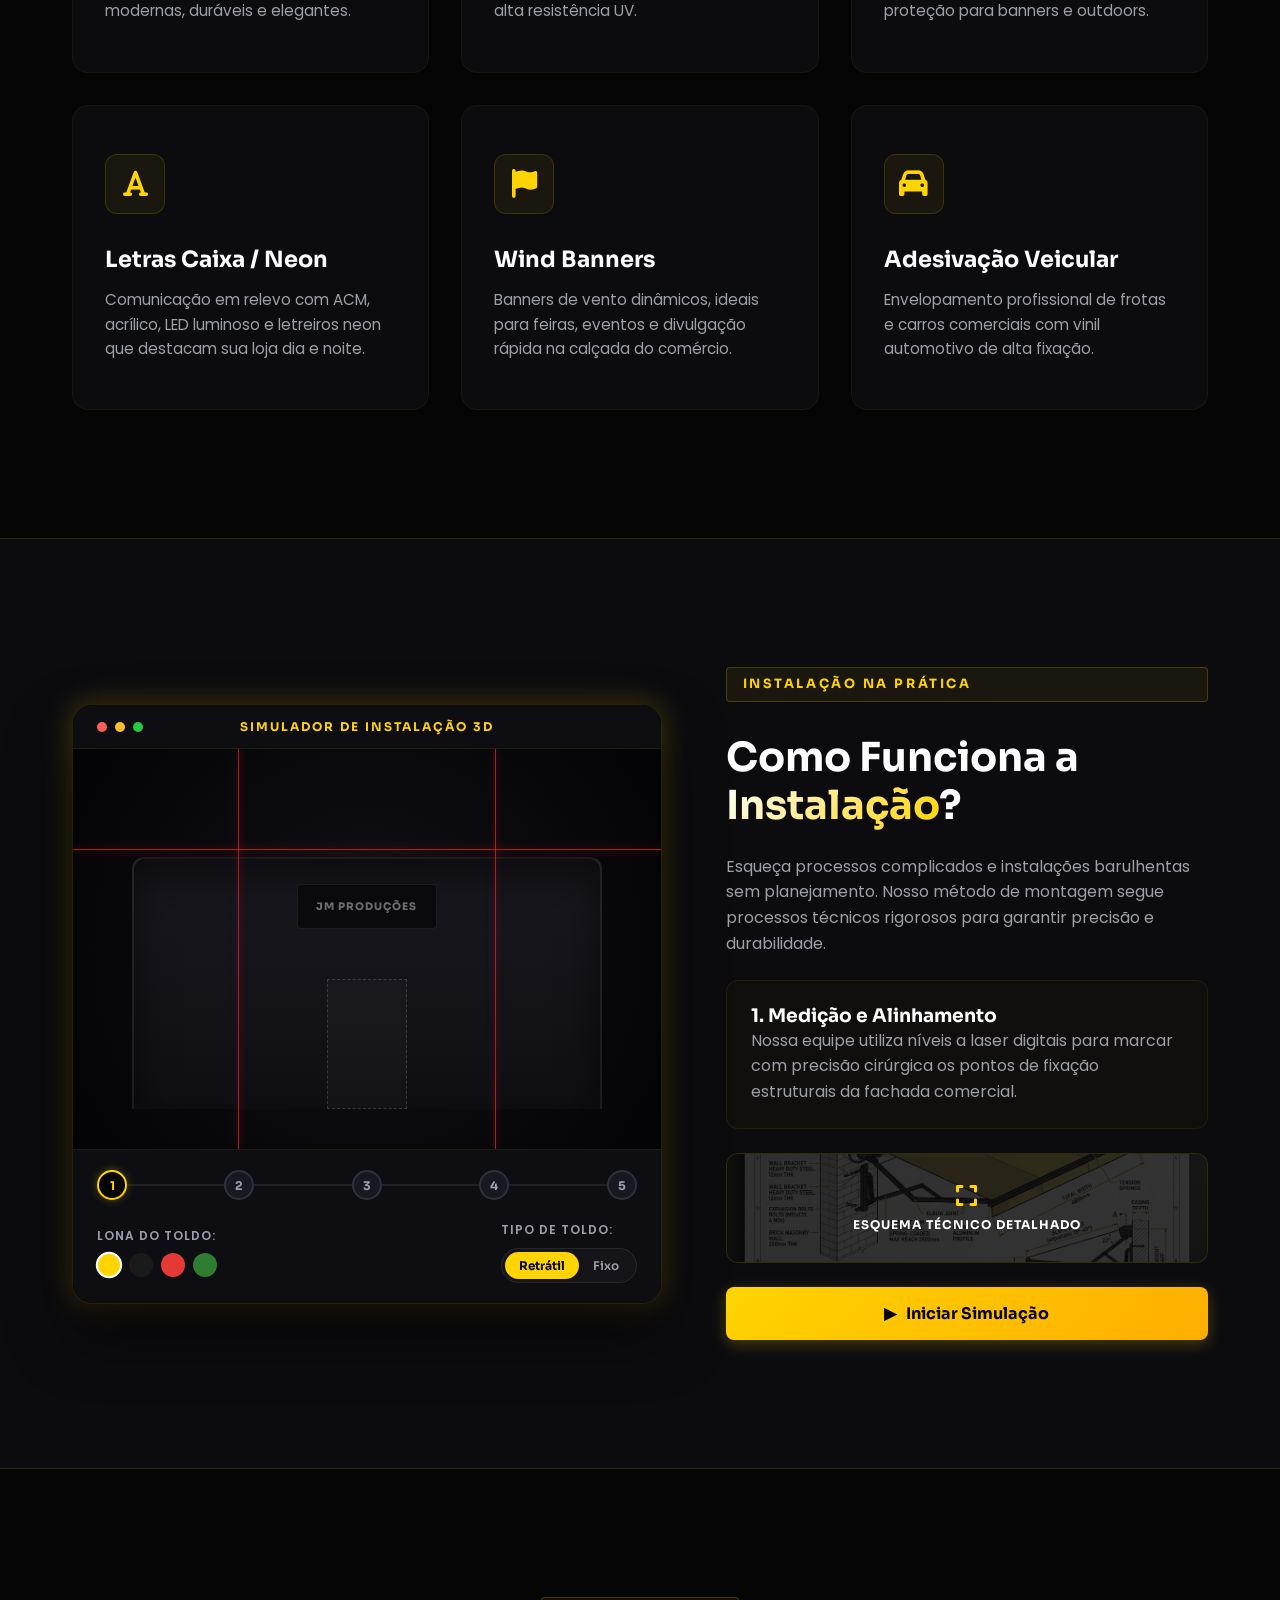
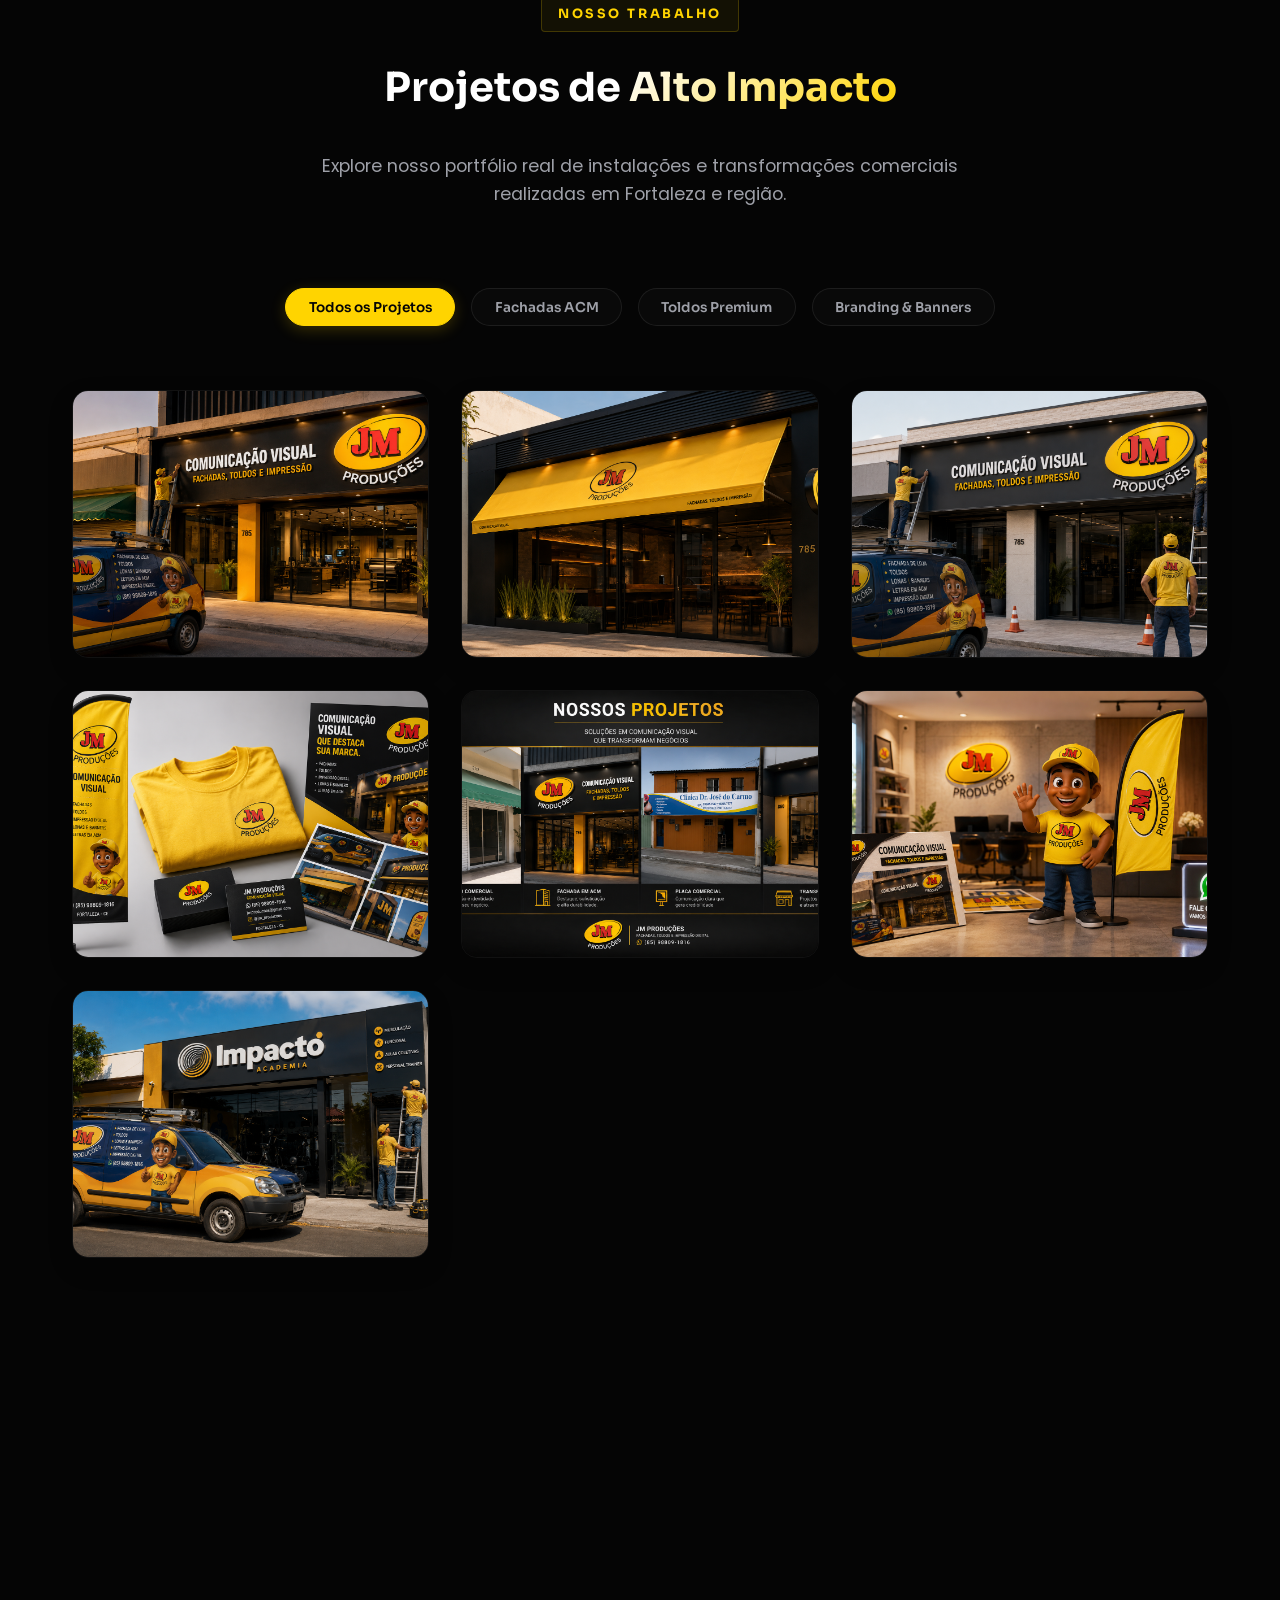
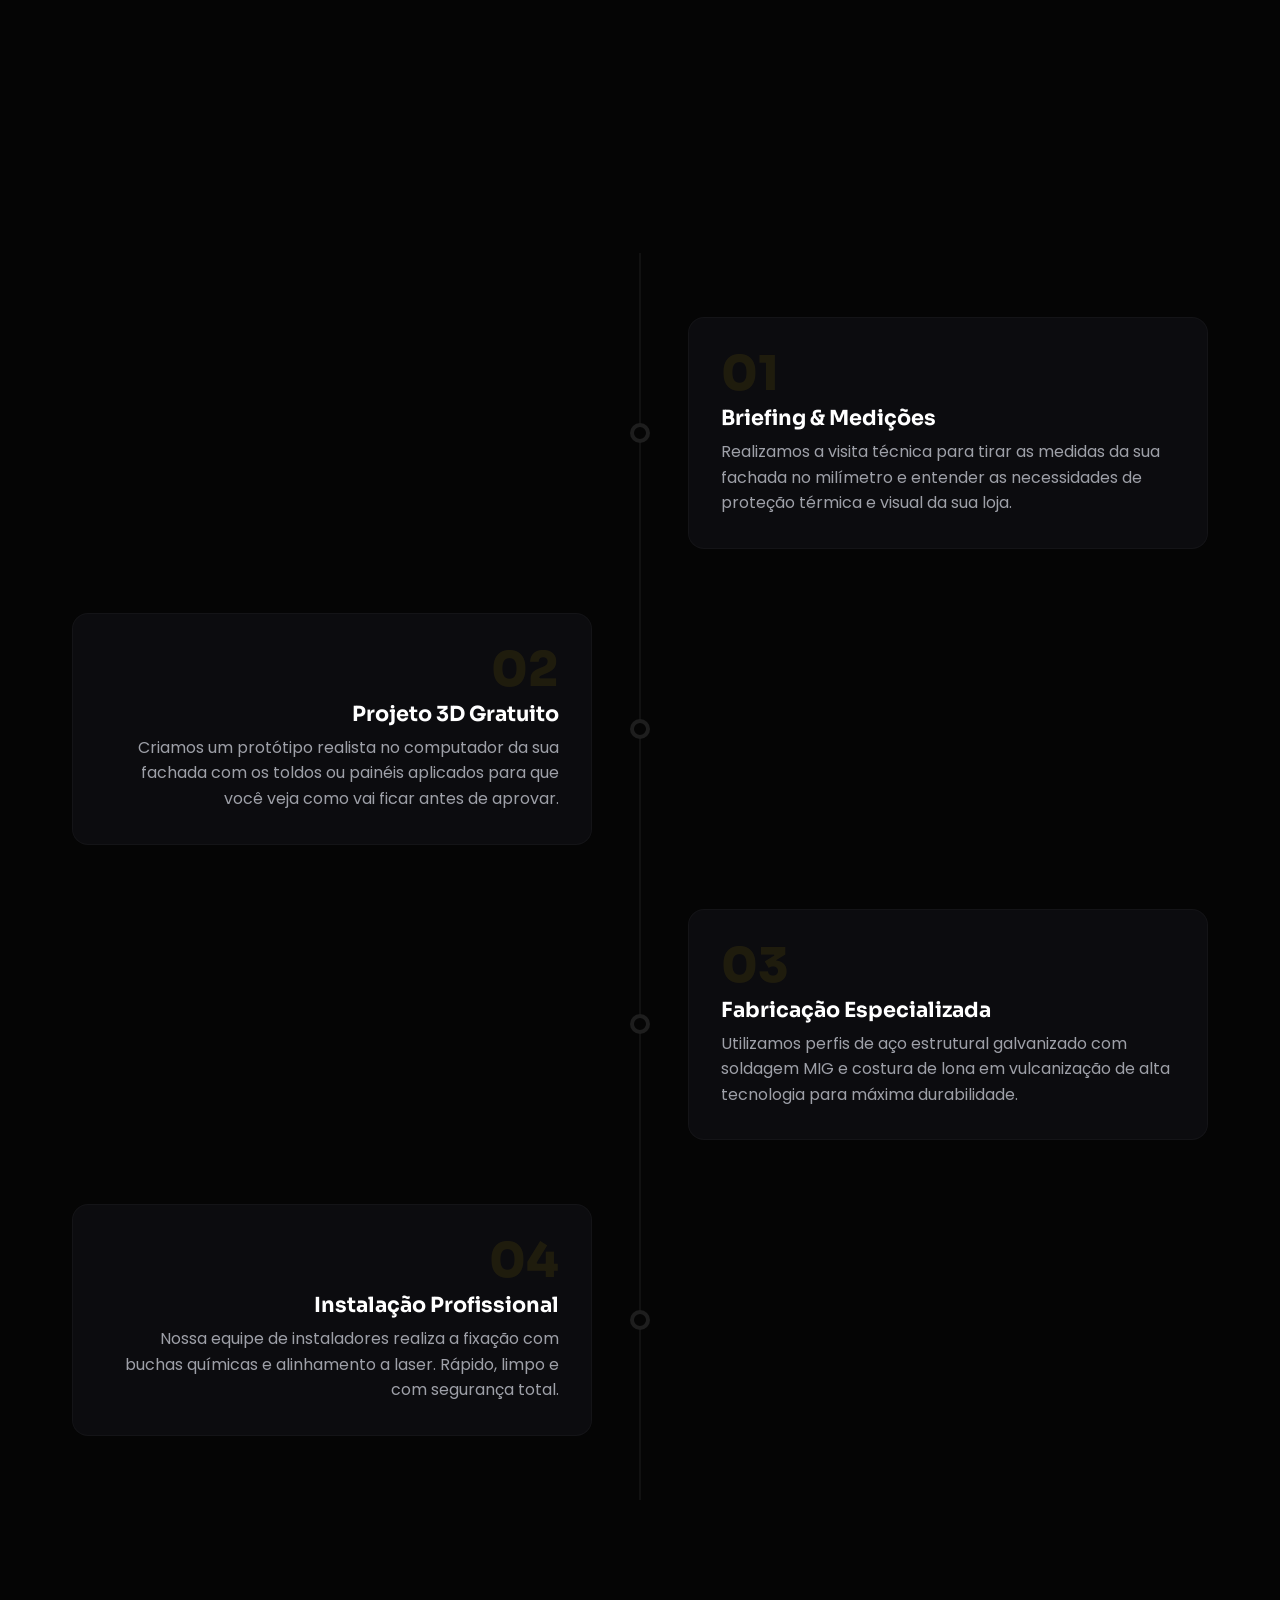
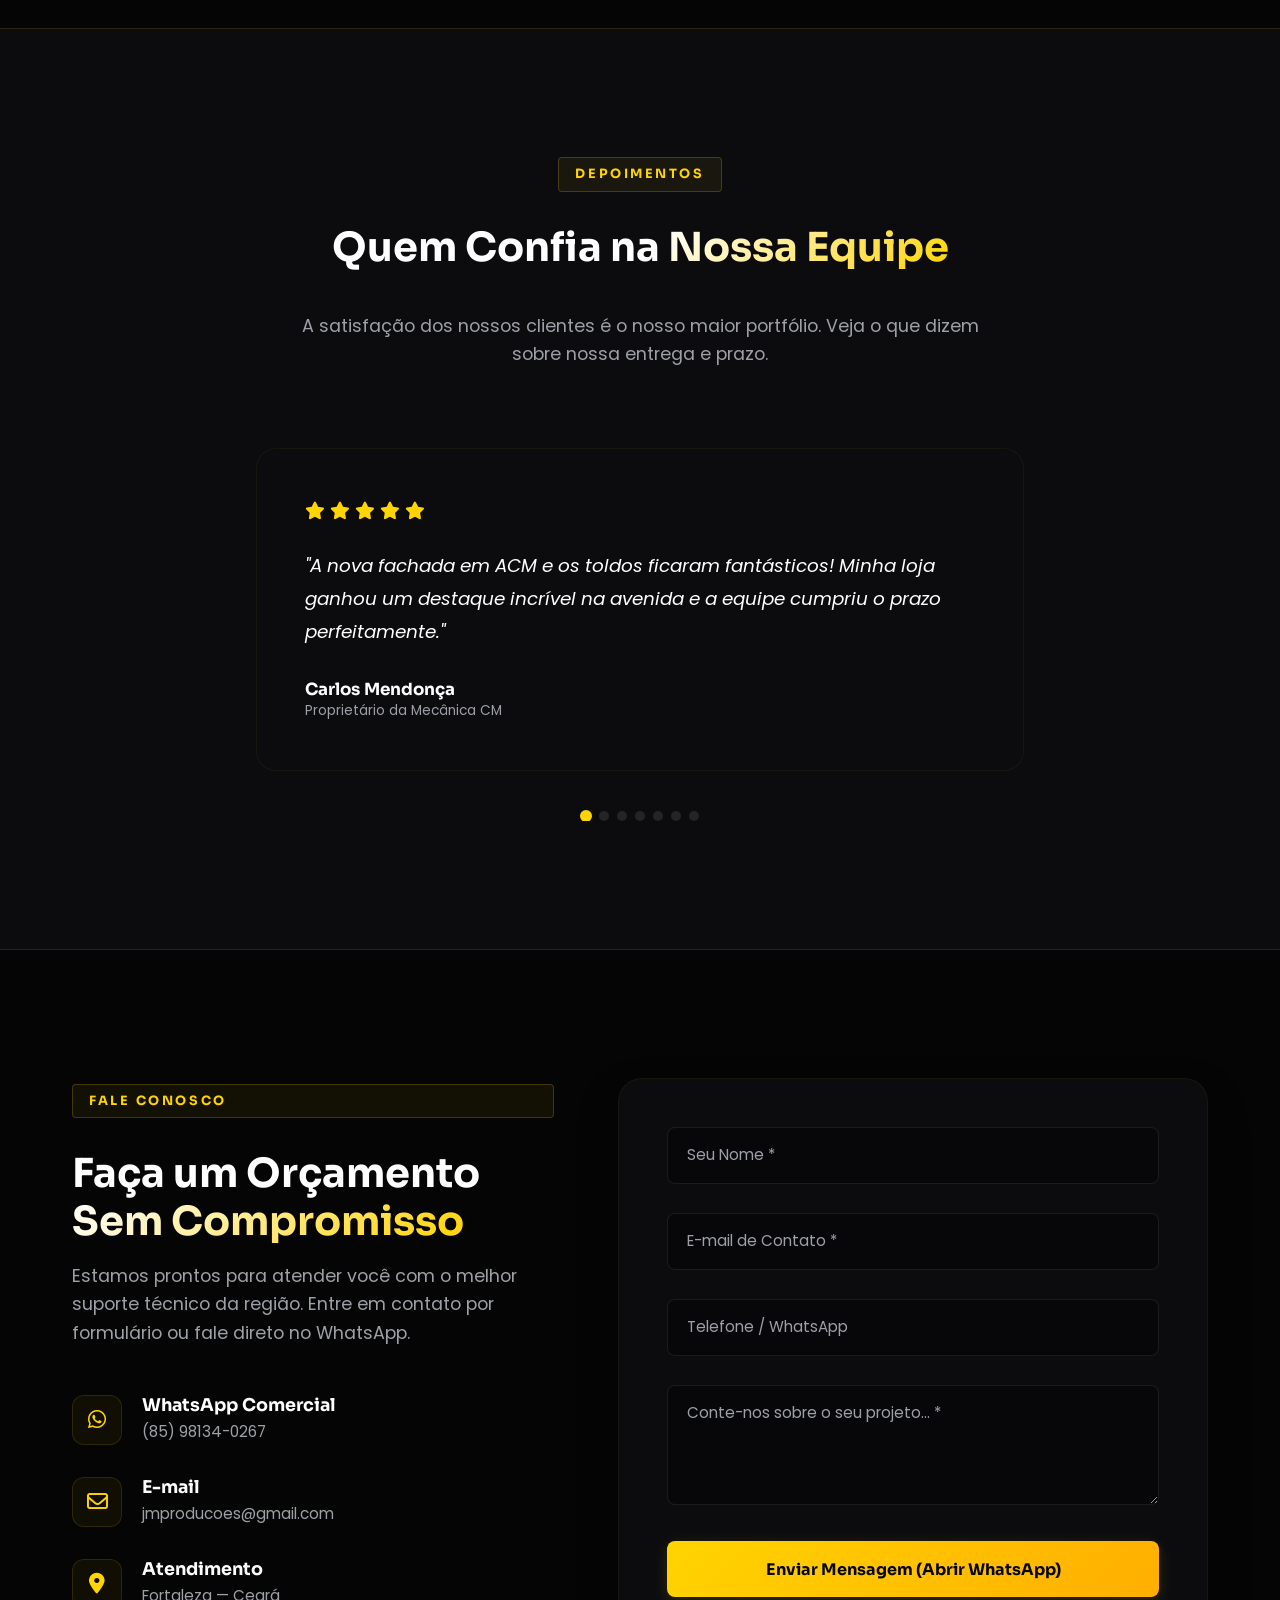
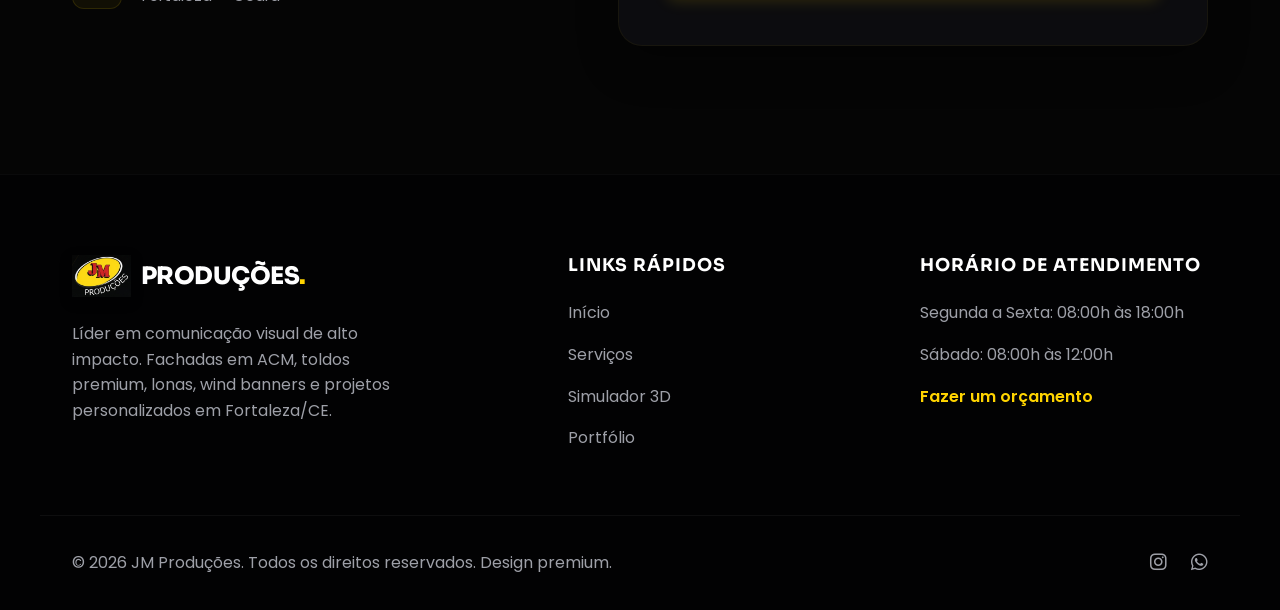
==== commit 1ba5ed33: "Add official cropped logo to header, footer, and favicon with premium hover animations" ====
--- a/index.html
+++ b/index.html
@@ -9,6 +9,9 @@
   <!-- Font Awesome (for premium icons) -->
   <link rel="stylesheet" href="https://cdnjs.cloudflare.com/ajax/libs/font-awesome/6.4.0/css/all.min.css">
   
+  <!-- Favicon -->
+  <link rel="icon" type="image/png" href="logo_jm_producoes.png">
+  
   <!-- Custom Styling -->
   <link rel="stylesheet" href="index.css">
 </head>
@@ -23,7 +26,7 @@
   <header>
     <div class="container nav-container">
       <a href="#" class="logo">
-        <div class="logo-icon">JM</div>
+        <img src="logo_jm_producoes.png" alt="JM Produções Logo" class="logo-img">
         <div class="logo-text">PRODUÇÕES<span>.</span></div>
       </a>
       
@@ -457,7 +460,7 @@
     <div class="container footer-grid">
       <div class="footer-logo-desc">
         <a href="#" class="logo">
-          <div class="logo-icon">JM</div>
+          <img src="logo_jm_producoes.png" alt="JM Produções Logo" class="logo-img">
           <div class="logo-text">PRODUÇÕES<span>.</span></div>
         </a>
         <p>Líder em comunicação visual de alto impacto. Fachadas em ACM, toldos premium, lonas, wind banners e projetos personalizados em Fortaleza/CE.</p>
--- a/index.css
+++ b/index.css
@@ -162,18 +162,17 @@
   text-decoration: none;
 }
 
-.logo-icon {
-  width: 40px;
-  height: 40px;
-  background: linear-gradient(135deg, var(--accent) 0%, #ff8800 100%);
-  border-radius: 8px;
-  display: flex;
-  justify-content: center;
-  align-items: center;
-  font-weight: 800;
-  color: var(--bg-primary);
-  font-size: 1.4rem;
-  box-shadow: 0 0 15px rgba(255, 212, 0, 0.3);
+.logo-img {
+  height: 42px;
+  width: auto;
+  object-fit: contain;
+  transition: var(--transition-smooth);
+  filter: drop-shadow(0 4px 6px rgba(0, 0, 0, 0.3));
+}
+
+.logo:hover .logo-img {
+  transform: scale(1.15) rotate(-5deg);
+  filter: drop-shadow(0 0 12px rgba(255, 212, 0, 0.7));
 }
 
 .logo-text {
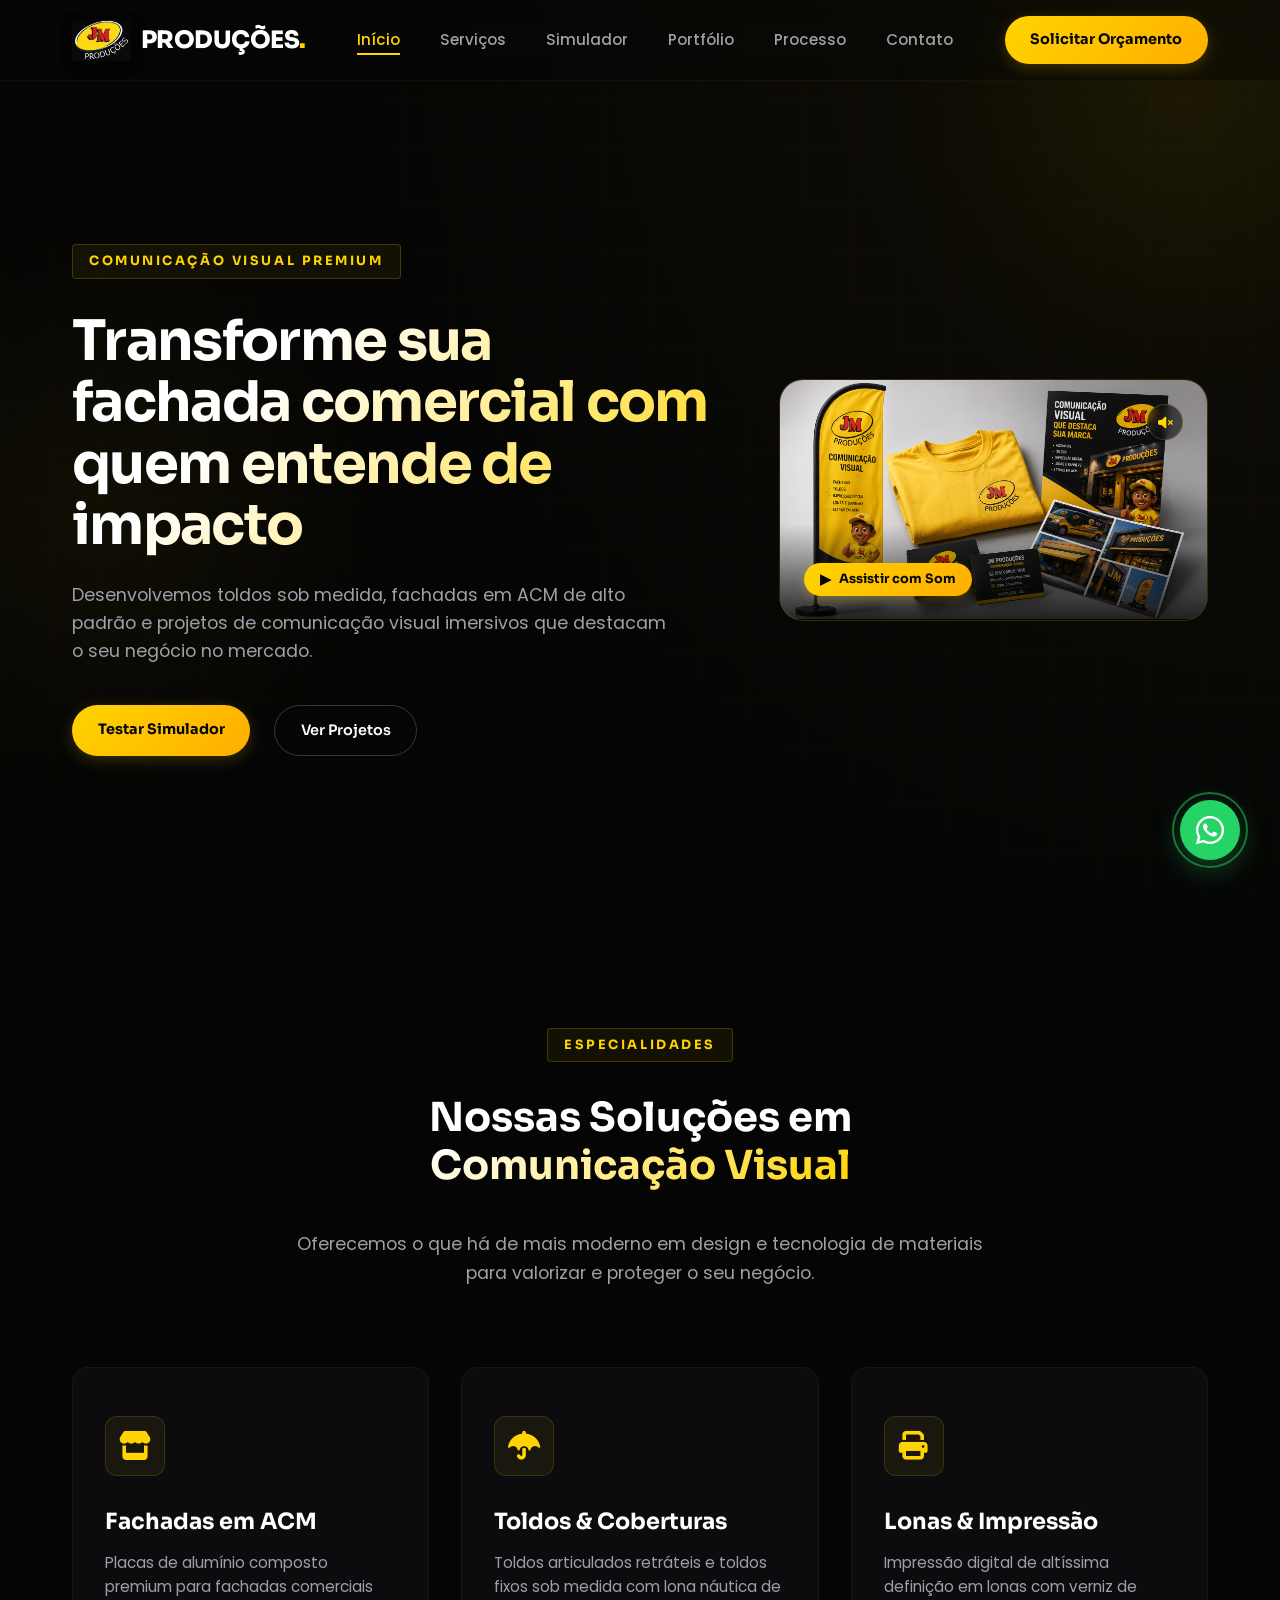
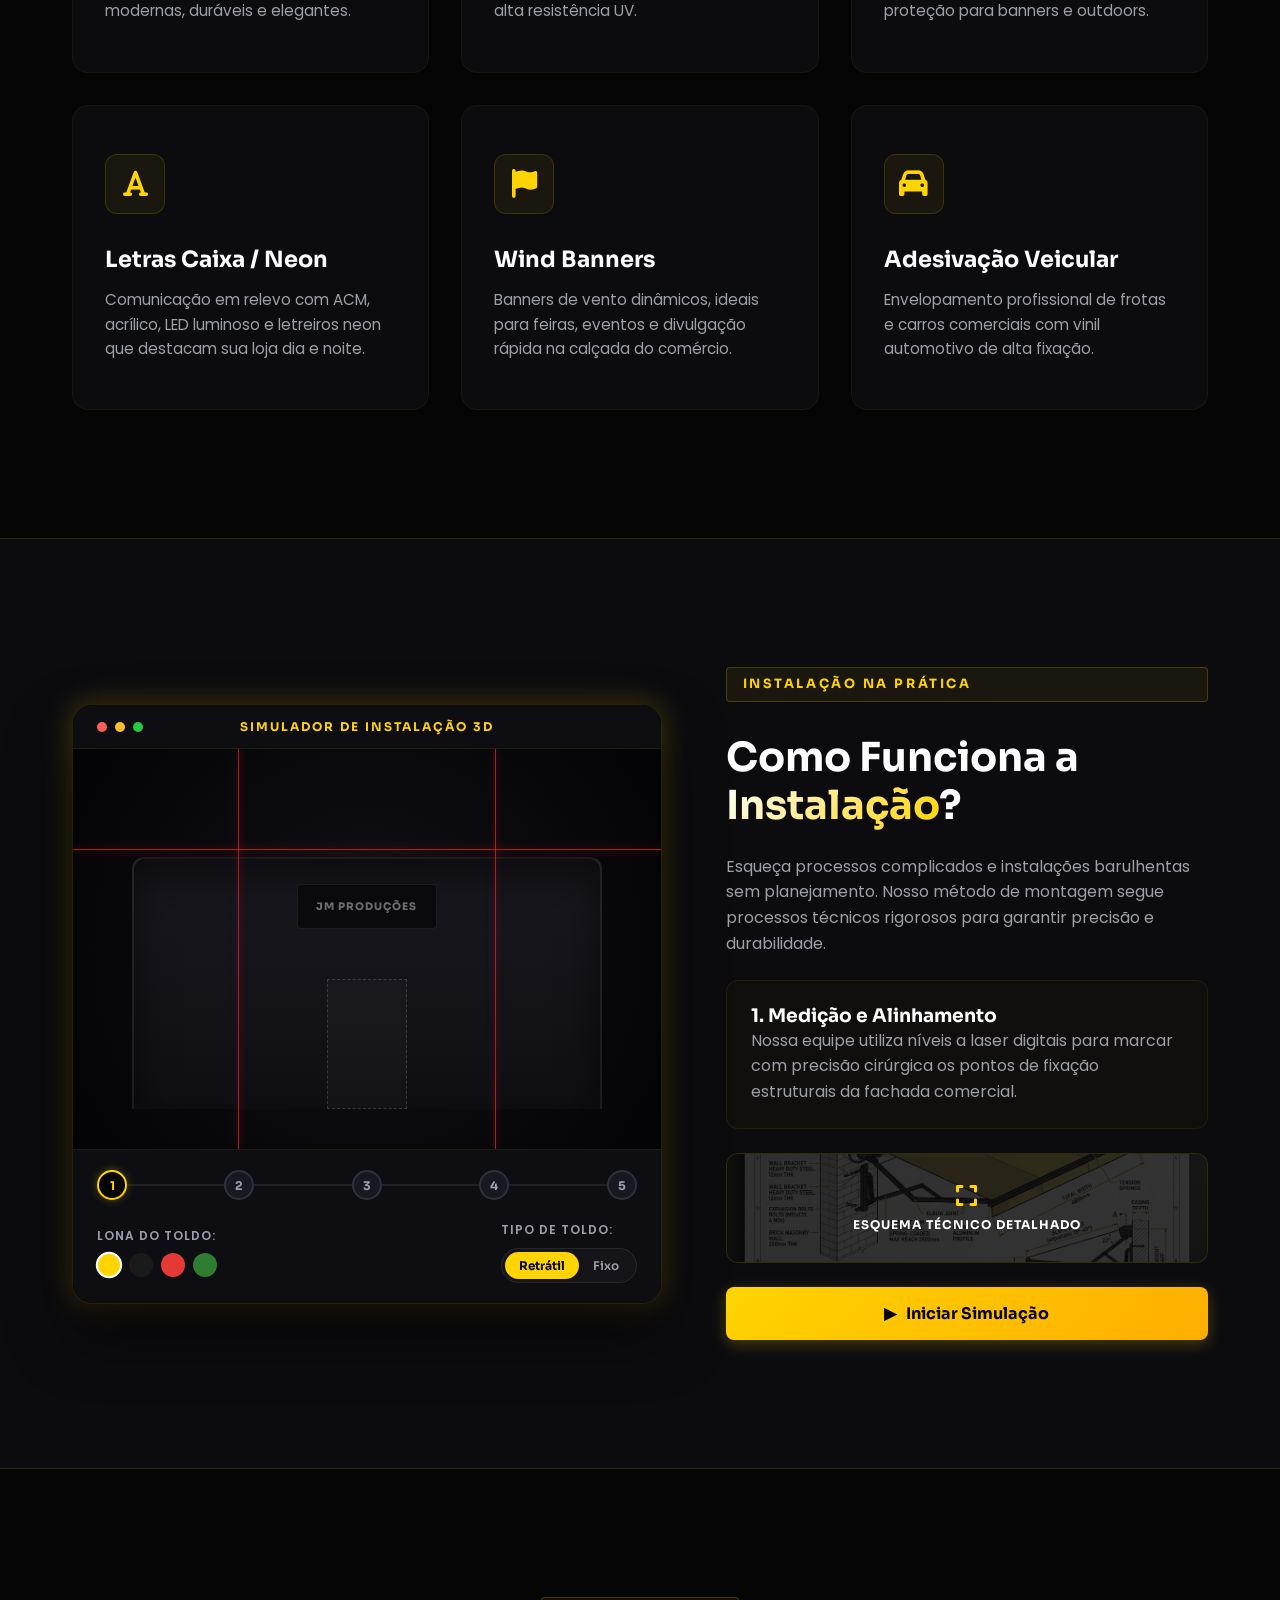
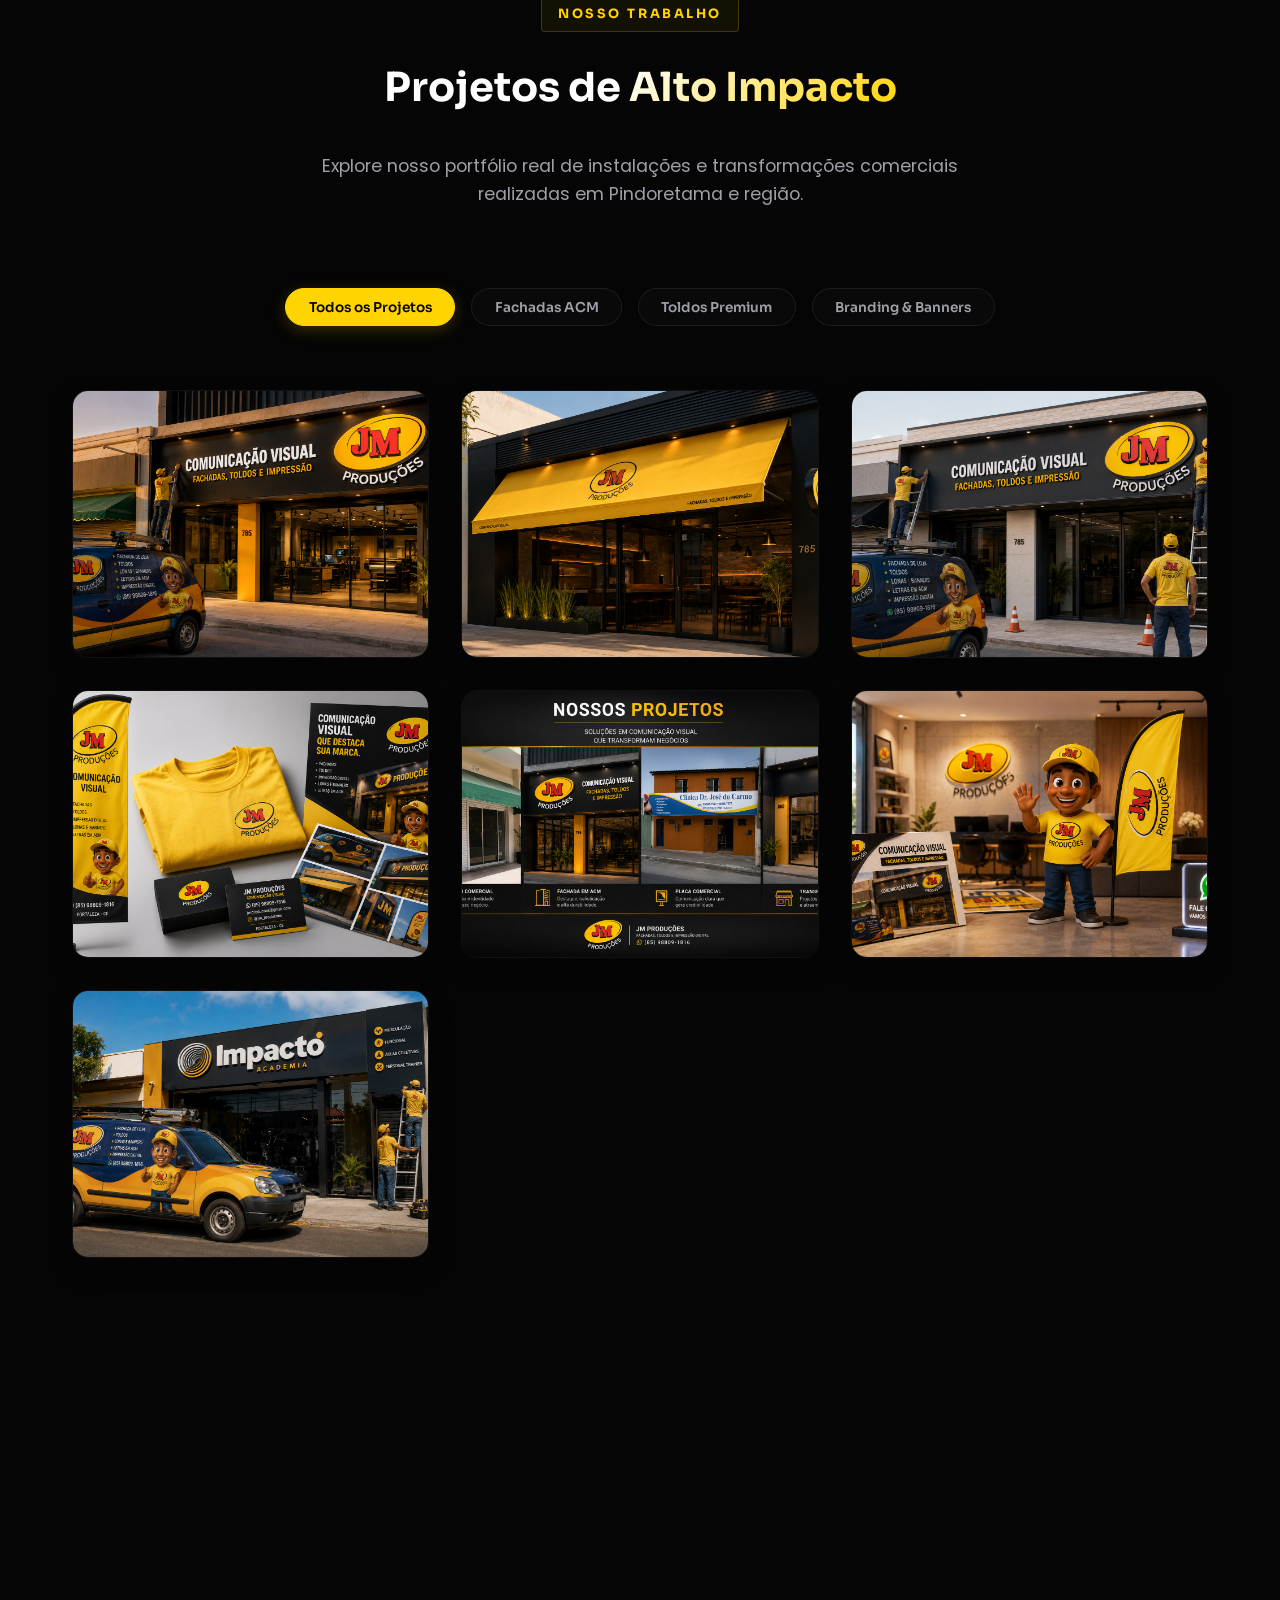
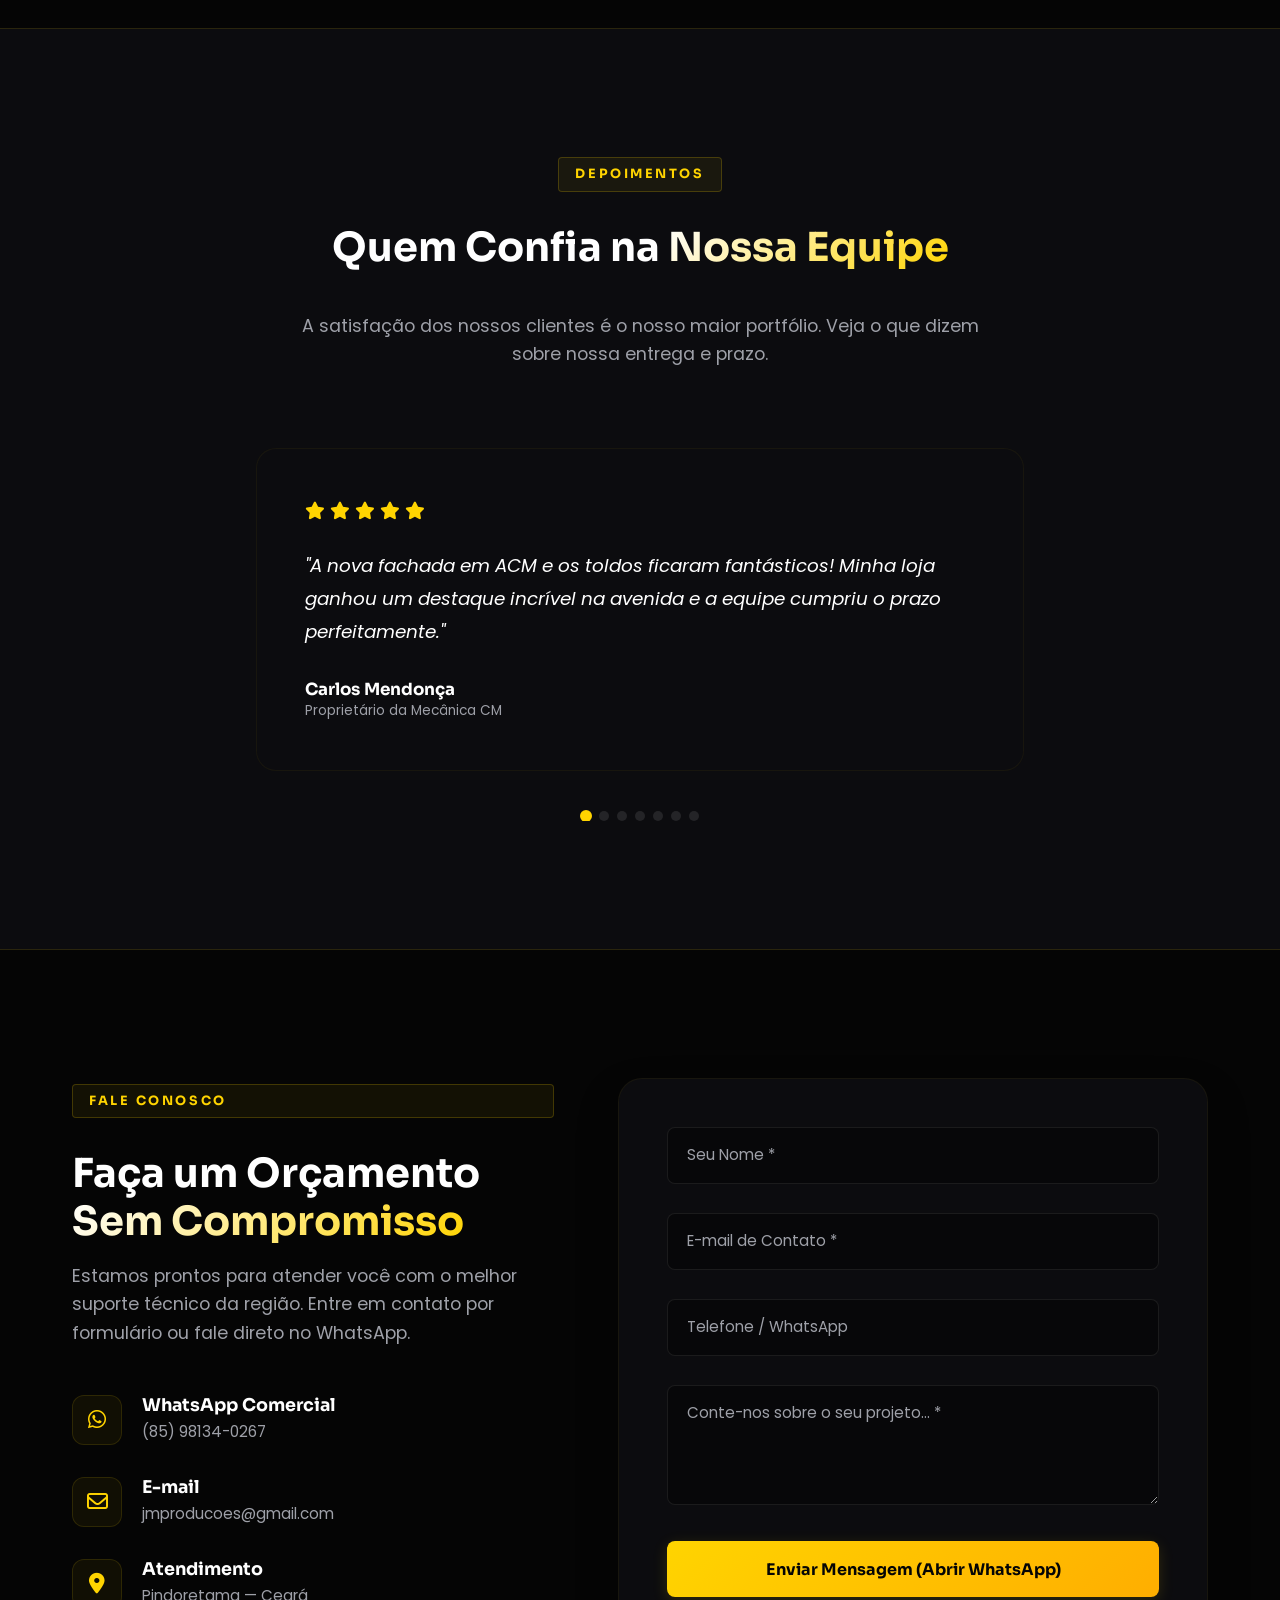
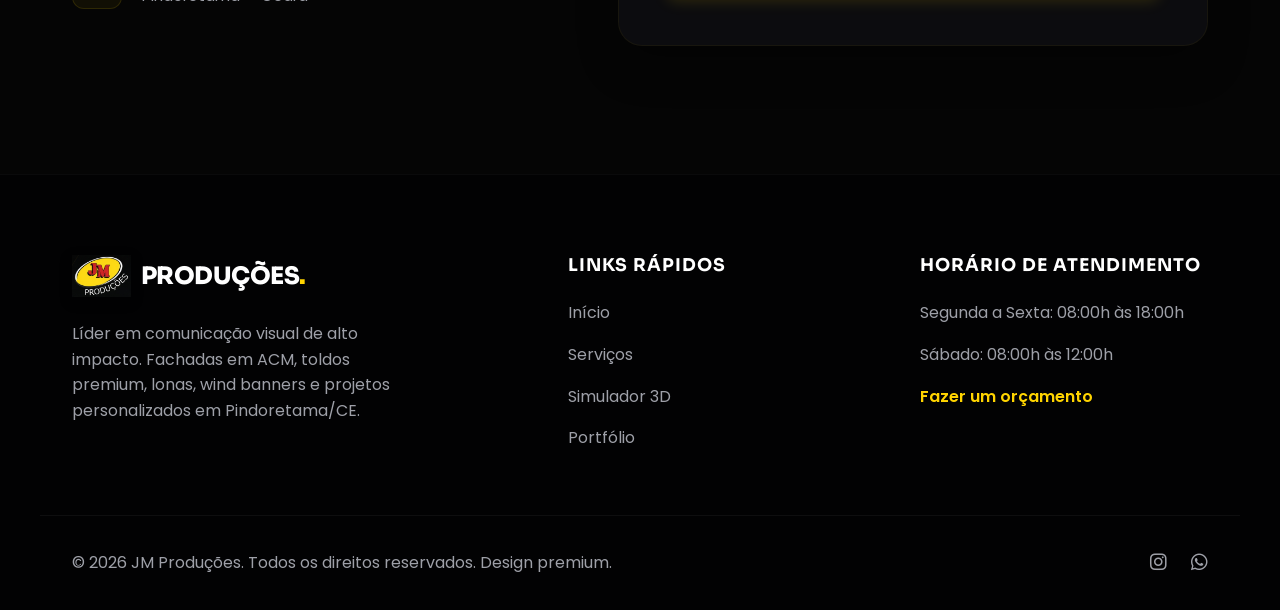
==== commit 00dd877b: "Update service location to Pindoretama, CE and increase hero video container to widescreen aspect ra" ====
--- a/index.html
+++ b/index.html
@@ -242,7 +242,7 @@
       <div class="section-header reveal">
         <span class="tagline">Nosso Trabalho</span>
         <h2>Projetos de <span class="highlight">Alto Impacto</span></h2>
-        <p>Explore nosso portfólio real de instalações e transformações comerciais realizadas em Fortaleza e região.</p>
+        <p>Explore nosso portfólio real de instalações e transformações comerciais realizadas em Pindoretama e região.</p>
       </div>
       
       <div class="portfolio-filters reveal">
@@ -422,7 +422,7 @@
           <div class="info-icon"><i class="fa-solid fa-location-dot"></i></div>
           <div class="info-text">
             <h3>Atendimento</h3>
-            <p>Fortaleza — Ceará</p>
+            <p>Pindoretama — Ceará</p>
           </div>
         </div>
       </div>
@@ -463,7 +463,7 @@
           <img src="logo_jm_producoes.png" alt="JM Produções Logo" class="logo-img">
           <div class="logo-text">PRODUÇÕES<span>.</span></div>
         </a>
-        <p>Líder em comunicação visual de alto impacto. Fachadas em ACM, toldos premium, lonas, wind banners e projetos personalizados em Fortaleza/CE.</p>
+        <p>Líder em comunicação visual de alto impacto. Fachadas em ACM, toldos premium, lonas, wind banners e projetos personalizados em Pindoretama/CE.</p>
       </div>
       
       <div class="footer-nav">
--- a/index.css
+++ b/index.css
@@ -1711,8 +1711,9 @@
 
 /* Hero Video Player Card */
 .hero-video-card {
-  width: 350px;
-  height: 350px;
+  width: 100%;
+  max-width: 540px;
+  aspect-ratio: 16 / 9;
   border-radius: 24px;
   background: linear-gradient(135deg, rgba(255, 212, 0, 0.08) 0%, rgba(255, 255, 255, 0.02) 100%);
   border: 1px solid var(--border-color);
@@ -2175,8 +2176,7 @@
 
 @media (max-width: 576px) {
   .hero-video-card {
-    width: 290px;
-    height: 290px;
+    max-width: 340px;
   }
   .budget-modal-card {
     padding: 2.5rem 1.5rem;
@@ -2185,3 +2185,44 @@
     font-size: 1.8rem;
   }
 }
+
+/* Simulator Light Background Mode (Active when Black Awning is chosen) */
+.sim-interactive-area.sim-light-bg {
+  background: radial-gradient(circle at center, #ececed 0%, #dcdcdf 100%) !important;
+  border-bottom: 1px solid rgba(0, 0, 0, 0.1);
+}
+
+.sim-interactive-area.sim-light-bg .store-facade {
+  background: linear-gradient(180deg, #fbfbfd 0%, #f0f0f4 100%) !important;
+  border: 2px solid rgba(0, 0, 0, 0.08) !important;
+  border-bottom: none !important;
+  box-shadow: inset 0 20px 40px rgba(0, 0, 0, 0.06) !important;
+}
+
+.sim-interactive-area.sim-light-bg .store-door {
+  border: 1px dashed rgba(0, 0, 0, 0.2) !important;
+  background: rgba(0, 0, 0, 0.01) !important;
+}
+
+.sim-interactive-area.sim-light-bg .store-sign {
+  background: #e1e1e6 !important;
+  border: 1px solid rgba(0, 0, 0, 0.1) !important;
+  box-shadow: 0 2px 5px rgba(0, 0, 0, 0.05) !important;
+}
+
+.sim-interactive-area.sim-light-bg .store-sign::after {
+  color: rgba(5, 5, 5, 0.7) !important;
+}
+
+.sim-interactive-area.sim-light-bg .sim-bracket {
+  background: #888 !important;
+}
+
+.sim-interactive-area.sim-light-bg .sim-toldo-bar {
+  background: #444 !important;
+}
+
+.sim-interactive-area.sim-light-bg .sim-toldo-arms {
+  border-left-color: #666 !important;
+  border-right-color: #666 !important;
+}
